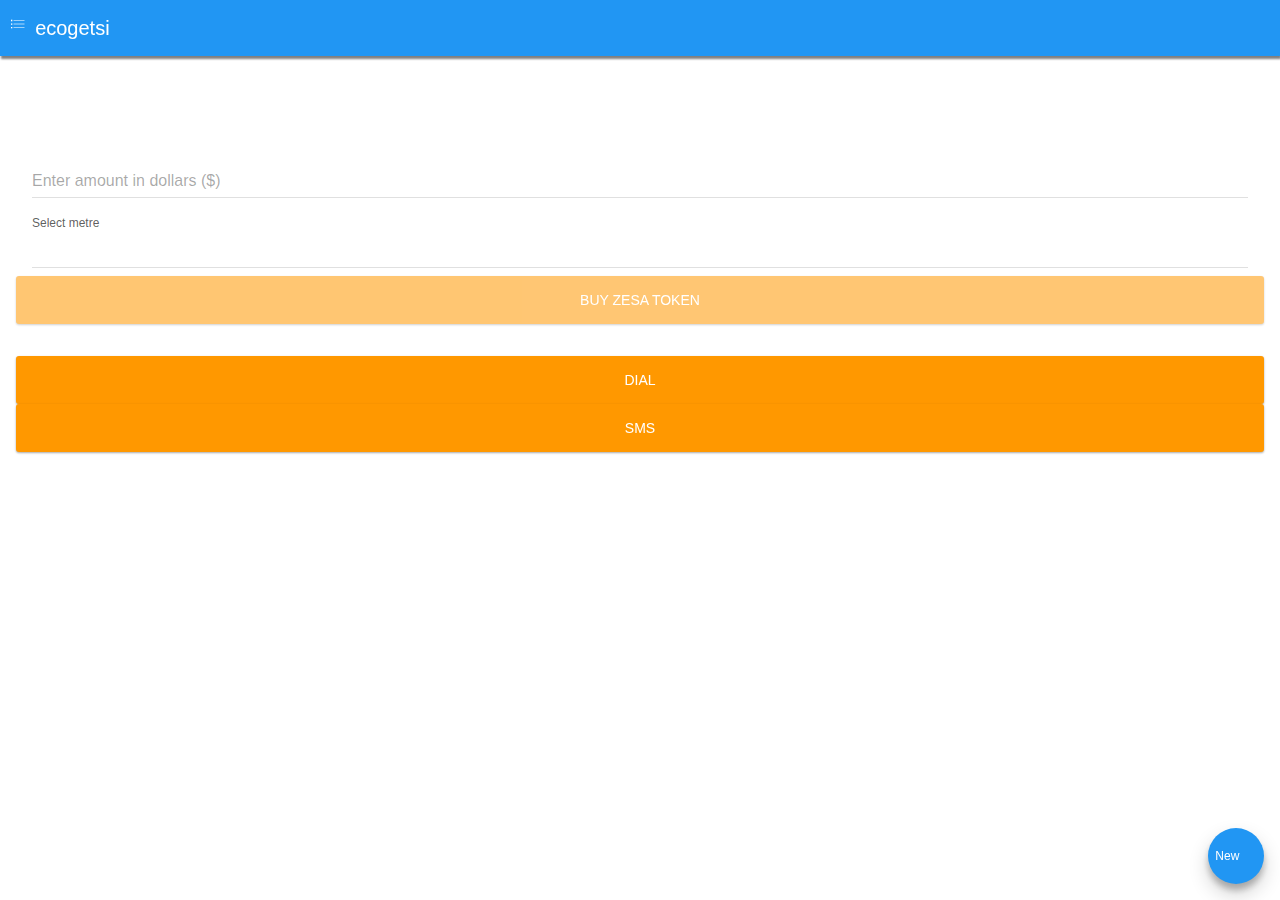
==== www/index.html @ c611f24b "Add files via upload" ====
<!DOCTYPE html>

<html>

<head>
    <meta charset="utf-8" />
    <meta name="format-detection" content="telephone=no" />
    <meta name="msapplication-tap-highlight" content="no" />
    <meta name="viewport" content="user-scalable=no, initial-scale=1, maximum-scale=1, minimum-scale=1, width=device-width" />
    <!-- This is a wide open CSP declaration. To lock this down for production, see below. -->
	   <meta http-equiv="Content-Security-Policy" content="default-src * 'unsafe-inline' gap:; style-src 'self' 'unsafe-inline'; media-src *" />
    <!-- Good default declaration:
    * gap: is required only on iOS (when using UIWebView) and is needed for JS->native communication
    * https://ssl.gstatic.com is required only on Android and is needed for TalkBack to function properly
    * Disables use of eval() and inline scripts in order to mitigate risk of XSS vulnerabilities. To change this:
        * Enable inline JS: add 'unsafe-inline' to default-src
        * Enable eval(): add 'unsafe-eval' to default-src
    * Create your own at http://cspisawesome.com
    -->
    <!-- <meta http-equiv="Content-Security-Policy" content="default-src 'self' data: gap: 'unsafe-inline' https://ssl.gstatic.com; style-src 'self' 'unsafe-inline'; media-src *" /> -->
	<link rel="shortcut icon" href="favicon.ico">
	<link rel="stylesheet" href="css/framework7-icons.css">
    <link rel="stylesheet" href="lib/framework7/css/framework7.material.min.css">
    <link rel="stylesheet" href="lib/framework7/css/framework7.material.colors.min.css">
    <link rel="stylesheet" type="text/css" href="css/index.css" />
	<link rel="stylesheet" type="text/css" href="css/ecogetsi.css" />
    <title>ecogetsi</title>
</head>

<body>
    <div class="views">
		<div class="view view-main">
			<div class="pages">
				<div data-page="index" class="page navbar-fixed toolbar-fixed">
					<div class="navbar">
						<div class="navbar-inner">
							 <div class="left">&nbsp
								<a href="#" class="opensearch"><i class="icon icon-bars icons f7-icons size-16 color-white">menu</i></a>&nbsp <span class="linkTxt">ecogetsi</span>
							</div>
						</div>
					</div>
					<div ng-app="myApp" ng-controller="formHide">
					
						<a href="#" ng-click="openForm();" id="regFab" class="floating-button">
						  <!-- First icon is visible when Speed Dial actions are closed -->
						  &nbsp New<i class="icon icon-plus"></i>
						</a>
					
					
					<div class="page-content">
					<div class="content-block">  
				   <form id="buyform" class="list-block store-data">    
					 <div ng-show="buy"> 
					  <div class="item-content">
						<div class="item-inner">
						  <div class="item-title floating-label">Enter amount in dollars ($)</div>
						  <div class="item-input">
							<!-- Make sure that input have "name attrobute" -->
							<input type="number" name="amt" id="amt"  ng-model="amt" ng-change="changebtn();">
						  </div>
						</div>
					  </div>
					 </div> 
					  <div ng-show="buy">
						<div  class="item-content">
						<div class="item-inner">
						  <div class="item-title label">Select metre</div>
						  <div class="item-input">
							<!-- Make sure that input have "name attrobute" -->
							<select ng-model="selectedMetre" name="selectedMetre" id="select-metre"></select>
						  </div>
						</div>
						</div>
					  </div>
					  
					  <div ng-show="reg" class="regdisappear reg">
						<div  class="item-content">
						<div class="item-inner">
						  <div class="item-title floating-label">Enter metre number</div>
						  <div class="item-input">
							<!-- Make sure that input have "name attrobute" -->
							<input type="number" name="metre" id="metre"  ng-model="metre" ng-change="regchangebtn();">
						  </div>
						</div>
						</div>
					  </div>
					  <div ng-show="reg" class="regdisappear reg">
						  <div class="item-content">
							<div class="item-inner">
							  <div class="item-title floating-label">Enter name</div>
							  <div class="item-input">
								<!-- Make sure that input have "name attrobute" -->
								<input type="text" name="metreName" id="metreName" ng-model="metreName" ng-change="regchangebtn();">
							  </div>
							</div>
						  </div>
						  <p><div class="row reg"> <div class="col-75"><a href="#" id="savebutton" ng-disabled="regswitcher" ng-click="savebtn();" class=" button button-right button-fill button-raised color-green">Save</a><a href="#" id="editbutton" ng-disabled="regswitcher" ng-click="editbtn();" class="regdisappear button button-right button-fill button-raised color-green">Save Changes</a></div>
						  <div class="col-25">
						  <a href="#" id="stopSave" ng-model="stopSave" ng-click="cancelbtn();" class="button button-right button-fill button-raised color-red">Don't Save</a></div></div></p>
						</div>
						<a ng-show="buy" ng-disabled="switcher" href="#" class="button button-big button-fill button-raised color-orange">Buy ZESA Token</a>
					</form>
					<a ng-click="dialNum" href="#" class="button button-big button-fill button-raised color-orange">Dial</a>
					<a ng-click="receiveSMS" href="#" class="button button-big button-fill button-raised color-orange">SMS</a>
					<div ng-show="reg">
						<table id="savedMetres">
						
						
						</table>
					</div>
					
					 </div>
					 </div>
				</div>
				
			</div>
		</div>
		
	</div>
    <script type="text/javascript" src="cordova.js"></script>
    <script type="text/javascript" src="lib/framework7/js/framework7.min.js"></script>
      <script type="text/javascript" src="js/index.js"></script>
	  <script type="text/javascript" src="js/angular.min.js"></script>
	  <script type="text/javascript" src="js/db.js"></script>
	  <script type="text/javascript" src="js/myapp.js"></script>
	  <script type="text/javascript" src="js/sms.js"></script>
	  <script type="text/javascript" src="js/dialer.js"></script>
</body>

</html>
---- www/css/framework7-icons.css ----
@font-face {
  font-family: 'Framework7 Icons';
  font-style: normal;
  font-weight: 400;
  src: url("../lib/fonts/Framework7Icons-Regular.eot");
  src: url("../lib/fonts/Framework7Icons-Regular.woff2") format("woff2"),
       url("../lib/fonts/Framework7Icons-Regular.woff") format("woff"),
       url("../lib/fonts/Framework7Icons-Regular.ttf") format("truetype");
}

.f7-icons, .framework7-icons {
  font-family: 'Framework7 Icons';
  font-weight: normal;
  font-style: normal;
  font-size: 25px;
  line-height: 1;
  letter-spacing: normal;
  text-transform: none;
  display: inline-block;
  white-space: nowrap;
  word-wrap: normal;
  direction: ltr;
  -webkit-font-smoothing: antialiased;
  text-rendering: auto;
  -moz-osx-font-smoothing: grayscale;
  -webkit-font-feature-settings: "liga";
  -moz-font-feature-settings: "liga=1";
  -moz-font-feature-settings: "liga";
  font-feature-settings: "liga";
  text-align: center;
}

    .f7-icons.size-14 {
      font-size: 14px;
    }
    .f7-icons.size-16 {
      font-size: 16px;
    }
    .f7-icons.size-18 {
      font-size: 18px;
    }
    .f7-icons.size-22 {
      font-size: 22px;
    }
    .f7-icons.size-25 {
      font-size: 25px;
    }
    .f7-icons.size-29 {
      font-size: 29px;
    }
    .f7-icons.size-50 {
      font-size: 50px;
    }
    .f7-icons.size-100 {
	font-size: 100px;
	}
---- www/lib/framework7/css/framework7.material.min.css ----
/**
 * Framework7 1.4.0
 * Full Featured Mobile HTML Framework For Building iOS & Android Apps
 * 
 * http://www.idangero.us/framework7
 * 
 * Copyright 2015, Vladimir Kharlampidi
 * The iDangero.us
 * http://www.idangero.us/
 * 
 * Licensed under MIT
 * 
 * Released on: December 7, 2015
 */
body,html{position:relative;height:100%;width:100%;overflow-x:hidden}body{font-family:Roboto,Noto,Helvetica,Arial,sans-serif;margin:0;padding:0;color:#212121;font-size:14px;line-height:1.5;width:100%;-webkit-text-size-adjust:100%;background:#fff;overflow:hidden}*{-webkit-tap-highlight-color:transparent;-webkit-touch-callout:none}a,input,select,textarea{outline:0}a{text-decoration:none;color:#2196f3}p{margin:1em 0}.row{display:-webkit-box;display:-ms-flexbox;display:-webkit-flex;display:flex;-webkit-box-pack:justify;-ms-flex-pack:justify;-webkit-justify-content:space-between;justify-content:space-between;-webkit-box-lines:multiple;-moz-box-lines:multiple;-webkit-flex-wrap:wrap;-ms-flex-wrap:wrap;flex-wrap:wrap;-webkit-box-align:start;-ms-flex-align:start;-webkit-align-items:flex-start;align-items:flex-start}.row>[class*=col-]{box-sizing:border-box}.row .col-auto{width:100%}.row .col-100{width:100%;width:-webkit-calc((100% - 16px*0)/ 1);width:calc((100% - 16px*0)/ 1)}.row.no-gutter .col-100{width:100%}.row .col-95{width:95%;width:-webkit-calc((100% - 16px*.05263157894736836)/ 1.0526315789473684);width:calc((100% - 16px*.05263157894736836)/ 1.0526315789473684)}.row.no-gutter .col-95{width:95%}.row .col-90{width:90%;width:-webkit-calc((100% - 16px*.11111111111111116)/ 1.1111111111111112);width:calc((100% - 16px*.11111111111111116)/ 1.1111111111111112)}.row.no-gutter .col-90{width:90%}.row .col-85{width:85%;width:-webkit-calc((100% - 16px*.17647058823529416)/ 1.1764705882352942);width:calc((100% - 16px*.17647058823529416)/ 1.1764705882352942)}.row.no-gutter .col-85{width:85%}.row .col-80{width:80%;width:-webkit-calc((100% - 16px*.25)/ 1.25);width:calc((100% - 16px*.25)/ 1.25)}.row.no-gutter .col-80{width:80%}.row .col-75{width:75%;width:-webkit-calc((100% - 16px*.33333333333333326)/ 1.3333333333333333);width:calc((100% - 16px*.33333333333333326)/ 1.3333333333333333)}.row.no-gutter .col-75{width:75%}.row .col-66{width:66.66666666666666%;width:-webkit-calc((100% - 16px*.5000000000000002)/ 1.5000000000000002);width:calc((100% - 16px*.5000000000000002)/ 1.5000000000000002)}.row.no-gutter .col-66{width:66.66666666666666%}.row .col-60{width:60%;width:-webkit-calc((100% - 16px*.6666666666666667)/ 1.6666666666666667);width:calc((100% - 16px*.6666666666666667)/ 1.6666666666666667)}.row.no-gutter .col-60{width:60%}.row .col-50{width:50%;width:-webkit-calc((100% - 16px*1)/ 2);width:calc((100% - 16px*1)/ 2)}.row.no-gutter .col-50{width:50%}.row .col-40{width:40%;width:-webkit-calc((100% - 16px*1.5)/ 2.5);width:calc((100% - 16px*1.5)/ 2.5)}.row.no-gutter .col-40{width:40%}.row .col-33{width:33.333333333333336%;width:-webkit-calc((100% - 16px*2)/ 3);width:calc((100% - 16px*2)/ 3)}.row.no-gutter .col-33{width:33.333333333333336%}.row .col-25{width:25%;width:-webkit-calc((100% - 16px*3)/ 4);width:calc((100% - 16px*3)/ 4)}.row.no-gutter .col-25{width:25%}.row .col-20{width:20%;width:-webkit-calc((100% - 16px*4)/ 5);width:calc((100% - 16px*4)/ 5)}.row.no-gutter .col-20{width:20%}.row .col-15{width:15%;width:-webkit-calc((100% - 16px*5.666666666666667)/ 6.666666666666667);width:calc((100% - 16px*5.666666666666667)/ 6.666666666666667)}.row.no-gutter .col-15{width:15%}.row .col-10{width:10%;width:-webkit-calc((100% - 16px*9)/ 10);width:calc((100% - 16px*9)/ 10)}.row.no-gutter .col-10{width:10%}.row .col-5{width:5%;width:-webkit-calc((100% - 16px*19)/ 20);width:calc((100% - 16px*19)/ 20)}.row.no-gutter .col-5{width:5%}.row .col-auto:nth-last-child(1),.row .col-auto:nth-last-child(1)~.col-auto{width:100%;width:-webkit-calc((100% - 16px*0)/ 1);width:calc((100% - 16px*0)/ 1)}.row.no-gutter .col-auto:nth-last-child(1),.row.no-gutter .col-auto:nth-last-child(1)~.col-auto{width:100%}.row .col-auto:nth-last-child(2),.row .col-auto:nth-last-child(2)~.col-auto{width:50%;width:-webkit-calc((100% - 16px*1)/ 2);width:calc((100% - 16px*1)/ 2)}.row.no-gutter .col-auto:nth-last-child(2),.row.no-gutter .col-auto:nth-last-child(2)~.col-auto{width:50%}.row .col-auto:nth-last-child(3),.row .col-auto:nth-last-child(3)~.col-auto{width:33.33333333%;width:-webkit-calc((100% - 16px*2)/ 3);width:calc((100% - 16px*2)/ 3)}.row.no-gutter .col-auto:nth-last-child(3),.row.no-gutter .col-auto:nth-last-child(3)~.col-auto{width:33.33333333%}.row .col-auto:nth-last-child(4),.row .col-auto:nth-last-child(4)~.col-auto{width:25%;width:-webkit-calc((100% - 16px*3)/ 4);width:calc((100% - 16px*3)/ 4)}.row.no-gutter .col-auto:nth-last-child(4),.row.no-gutter .col-auto:nth-last-child(4)~.col-auto{width:25%}.row .col-auto:nth-last-child(5),.row .col-auto:nth-last-child(5)~.col-auto{width:20%;width:-webkit-calc((100% - 16px*4)/ 5);width:calc((100% - 16px*4)/ 5)}.row.no-gutter .col-auto:nth-last-child(5),.row.no-gutter .col-auto:nth-last-child(5)~.col-auto{width:20%}.row .col-auto:nth-last-child(6),.row .col-auto:nth-last-child(6)~.col-auto{width:16.66666667%;width:-webkit-calc((100% - 16px*5)/ 6);width:calc((100% - 16px*5)/ 6)}.row.no-gutter .col-auto:nth-last-child(6),.row.no-gutter .col-auto:nth-last-child(6)~.col-auto{width:16.66666667%}.row .col-auto:nth-last-child(7),.row .col-auto:nth-last-child(7)~.col-auto{width:14.28571429%;width:-webkit-calc((100% - 16px*6)/ 7);width:calc((100% - 16px*6)/ 7)}.row.no-gutter .col-auto:nth-last-child(7),.row.no-gutter .col-auto:nth-last-child(7)~.col-auto{width:14.28571429%}.row .col-auto:nth-last-child(8),.row .col-auto:nth-last-child(8)~.col-auto{width:12.5%;width:-webkit-calc((100% - 16px*7)/ 8);width:calc((100% - 16px*7)/ 8)}.row.no-gutter .col-auto:nth-last-child(8),.row.no-gutter .col-auto:nth-last-child(8)~.col-auto{width:12.5%}.row .col-auto:nth-last-child(9),.row .col-auto:nth-last-child(9)~.col-auto{width:11.11111111%;width:-webkit-calc((100% - 16px*8)/ 9);width:calc((100% - 16px*8)/ 9)}.row.no-gutter .col-auto:nth-last-child(9),.row.no-gutter .col-auto:nth-last-child(9)~.col-auto{width:11.11111111%}.row .col-auto:nth-last-child(10),.row .col-auto:nth-last-child(10)~.col-auto{width:10%;width:-webkit-calc((100% - 16px*9)/ 10);width:calc((100% - 16px*9)/ 10)}.row.no-gutter .col-auto:nth-last-child(10),.row.no-gutter .col-auto:nth-last-child(10)~.col-auto{width:10%}.row .col-auto:nth-last-child(11),.row .col-auto:nth-last-child(11)~.col-auto{width:9.09090909%;width:-webkit-calc((100% - 16px*10)/ 11);width:calc((100% - 16px*10)/ 11)}.row.no-gutter .col-auto:nth-last-child(11),.row.no-gutter .col-auto:nth-last-child(11)~.col-auto{width:9.09090909%}.row .col-auto:nth-last-child(12),.row .col-auto:nth-last-child(12)~.col-auto{width:8.33333333%;width:-webkit-calc((100% - 16px*11)/ 12);width:calc((100% - 16px*11)/ 12)}.row.no-gutter .col-auto:nth-last-child(12),.row.no-gutter .col-auto:nth-last-child(12)~.col-auto{width:8.33333333%}.row .col-auto:nth-last-child(13),.row .col-auto:nth-last-child(13)~.col-auto{width:7.69230769%;width:-webkit-calc((100% - 16px*12)/ 13);width:calc((100% - 16px*12)/ 13)}.row.no-gutter .col-auto:nth-last-child(13),.row.no-gutter .col-auto:nth-last-child(13)~.col-auto{width:7.69230769%}.row .col-auto:nth-last-child(14),.row .col-auto:nth-last-child(14)~.col-auto{width:7.14285714%;width:-webkit-calc((100% - 16px*13)/ 14);width:calc((100% - 16px*13)/ 14)}.row.no-gutter .col-auto:nth-last-child(14),.row.no-gutter .col-auto:nth-last-child(14)~.col-auto{width:7.14285714%}.row .col-auto:nth-last-child(15),.row .col-auto:nth-last-child(15)~.col-auto{width:6.66666667%;width:-webkit-calc((100% - 16px*14)/ 15);width:calc((100% - 16px*14)/ 15)}.row.no-gutter .col-auto:nth-last-child(15),.row.no-gutter .col-auto:nth-last-child(15)~.col-auto{width:6.66666667%}@media all and (min-width:768px){.row .tablet-100{width:100%;width:-webkit-calc((100% - 16px*0)/ 1);width:calc((100% - 16px*0)/ 1)}.row.no-gutter .tablet-100{width:100%}.row .tablet-95{width:95%;width:-webkit-calc((100% - 16px*.05263157894736836)/ 1.0526315789473684);width:calc((100% - 16px*.05263157894736836)/ 1.0526315789473684)}.row.no-gutter .tablet-95{width:95%}.row .tablet-90{width:90%;width:-webkit-calc((100% - 16px*.11111111111111116)/ 1.1111111111111112);width:calc((100% - 16px*.11111111111111116)/ 1.1111111111111112)}.row.no-gutter .tablet-90{width:90%}.row .tablet-85{width:85%;width:-webkit-calc((100% - 16px*.17647058823529416)/ 1.1764705882352942);width:calc((100% - 16px*.17647058823529416)/ 1.1764705882352942)}.row.no-gutter .tablet-85{width:85%}.row .tablet-80{width:80%;width:-webkit-calc((100% - 16px*.25)/ 1.25);width:calc((100% - 16px*.25)/ 1.25)}.row.no-gutter .tablet-80{width:80%}.row .tablet-75{width:75%;width:-webkit-calc((100% - 16px*.33333333333333326)/ 1.3333333333333333);width:calc((100% - 16px*.33333333333333326)/ 1.3333333333333333)}.row.no-gutter .tablet-75{width:75%}.row .tablet-66{width:66.66666666666666%;width:-webkit-calc((100% - 16px*.5000000000000002)/ 1.5000000000000002);width:calc((100% - 16px*.5000000000000002)/ 1.5000000000000002)}.row.no-gutter .tablet-66{width:66.66666666666666%}.row .tablet-60{width:60%;width:-webkit-calc((100% - 16px*.6666666666666667)/ 1.6666666666666667);width:calc((100% - 16px*.6666666666666667)/ 1.6666666666666667)}.row.no-gutter .tablet-60{width:60%}.row .tablet-50{width:50%;width:-webkit-calc((100% - 16px*1)/ 2);width:calc((100% - 16px*1)/ 2)}.row.no-gutter .tablet-50{width:50%}.row .tablet-40{width:40%;width:-webkit-calc((100% - 16px*1.5)/ 2.5);width:calc((100% - 16px*1.5)/ 2.5)}.row.no-gutter .tablet-40{width:40%}.row .tablet-33{width:33.333333333333336%;width:-webkit-calc((100% - 16px*2)/ 3);width:calc((100% - 16px*2)/ 3)}.row.no-gutter .tablet-33{width:33.333333333333336%}.row .tablet-25{width:25%;width:-webkit-calc((100% - 16px*3)/ 4);width:calc((100% - 16px*3)/ 4)}.row.no-gutter .tablet-25{width:25%}.row .tablet-20{width:20%;width:-webkit-calc((100% - 16px*4)/ 5);width:calc((100% - 16px*4)/ 5)}.row.no-gutter .tablet-20{width:20%}.row .tablet-15{width:15%;width:-webkit-calc((100% - 16px*5.666666666666667)/ 6.666666666666667);width:calc((100% - 16px*5.666666666666667)/ 6.666666666666667)}.row.no-gutter .tablet-15{width:15%}.row .tablet-10{width:10%;width:-webkit-calc((100% - 16px*9)/ 10);width:calc((100% - 16px*9)/ 10)}.row.no-gutter .tablet-10{width:10%}.row .tablet-5{width:5%;width:-webkit-calc((100% - 16px*19)/ 20);width:calc((100% - 16px*19)/ 20)}.row.no-gutter .tablet-5{width:5%}.row .tablet-auto:nth-last-child(1),.row .tablet-auto:nth-last-child(1)~.col-auto{width:100%;width:-webkit-calc((100% - 16px*0)/ 1);width:calc((100% - 16px*0)/ 1)}.row.no-gutter .tablet-auto:nth-last-child(1),.row.no-gutter .tablet-auto:nth-last-child(1)~.tablet-auto{width:100%}.row .tablet-auto:nth-last-child(2),.row .tablet-auto:nth-last-child(2)~.col-auto{width:50%;width:-webkit-calc((100% - 16px*1)/ 2);width:calc((100% - 16px*1)/ 2)}.row.no-gutter .tablet-auto:nth-last-child(2),.row.no-gutter .tablet-auto:nth-last-child(2)~.tablet-auto{width:50%}.row .tablet-auto:nth-last-child(3),.row .tablet-auto:nth-last-child(3)~.col-auto{width:33.33333333%;width:-webkit-calc((100% - 16px*2)/ 3);width:calc((100% - 16px*2)/ 3)}.row.no-gutter .tablet-auto:nth-last-child(3),.row.no-gutter .tablet-auto:nth-last-child(3)~.tablet-auto{width:33.33333333%}.row .tablet-auto:nth-last-child(4),.row .tablet-auto:nth-last-child(4)~.col-auto{width:25%;width:-webkit-calc((100% - 16px*3)/ 4);width:calc((100% - 16px*3)/ 4)}.row.no-gutter .tablet-auto:nth-last-child(4),.row.no-gutter .tablet-auto:nth-last-child(4)~.tablet-auto{width:25%}.row .tablet-auto:nth-last-child(5),.row .tablet-auto:nth-last-child(5)~.col-auto{width:20%;width:-webkit-calc((100% - 16px*4)/ 5);width:calc((100% - 16px*4)/ 5)}.row.no-gutter .tablet-auto:nth-last-child(5),.row.no-gutter .tablet-auto:nth-last-child(5)~.tablet-auto{width:20%}.row .tablet-auto:nth-last-child(6),.row .tablet-auto:nth-last-child(6)~.col-auto{width:16.66666667%;width:-webkit-calc((100% - 16px*5)/ 6);width:calc((100% - 16px*5)/ 6)}.row.no-gutter .tablet-auto:nth-last-child(6),.row.no-gutter .tablet-auto:nth-last-child(6)~.tablet-auto{width:16.66666667%}.row .tablet-auto:nth-last-child(7),.row .tablet-auto:nth-last-child(7)~.col-auto{width:14.28571429%;width:-webkit-calc((100% - 16px*6)/ 7);width:calc((100% - 16px*6)/ 7)}.row.no-gutter .tablet-auto:nth-last-child(7),.row.no-gutter .tablet-auto:nth-last-child(7)~.tablet-auto{width:14.28571429%}.row .tablet-auto:nth-last-child(8),.row .tablet-auto:nth-last-child(8)~.col-auto{width:12.5%;width:-webkit-calc((100% - 16px*7)/ 8);width:calc((100% - 16px*7)/ 8)}.row.no-gutter .tablet-auto:nth-last-child(8),.row.no-gutter .tablet-auto:nth-last-child(8)~.tablet-auto{width:12.5%}.row .tablet-auto:nth-last-child(9),.row .tablet-auto:nth-last-child(9)~.col-auto{width:11.11111111%;width:-webkit-calc((100% - 16px*8)/ 9);width:calc((100% - 16px*8)/ 9)}.row.no-gutter .tablet-auto:nth-last-child(9),.row.no-gutter .tablet-auto:nth-last-child(9)~.tablet-auto{width:11.11111111%}.row .tablet-auto:nth-last-child(10),.row .tablet-auto:nth-last-child(10)~.col-auto{width:10%;width:-webkit-calc((100% - 16px*9)/ 10);width:calc((100% - 16px*9)/ 10)}.row.no-gutter .tablet-auto:nth-last-child(10),.row.no-gutter .tablet-auto:nth-last-child(10)~.tablet-auto{width:10%}.row .tablet-auto:nth-last-child(11),.row .tablet-auto:nth-last-child(11)~.col-auto{width:9.09090909%;width:-webkit-calc((100% - 16px*10)/ 11);width:calc((100% - 16px*10)/ 11)}.row.no-gutter .tablet-auto:nth-last-child(11),.row.no-gutter .tablet-auto:nth-last-child(11)~.tablet-auto{width:9.09090909%}.row .tablet-auto:nth-last-child(12),.row .tablet-auto:nth-last-child(12)~.col-auto{width:8.33333333%;width:-webkit-calc((100% - 16px*11)/ 12);width:calc((100% - 16px*11)/ 12)}.row.no-gutter .tablet-auto:nth-last-child(12),.row.no-gutter .tablet-auto:nth-last-child(12)~.tablet-auto{width:8.33333333%}.row .tablet-auto:nth-last-child(13),.row .tablet-auto:nth-last-child(13)~.col-auto{width:7.69230769%;width:-webkit-calc((100% - 16px*12)/ 13);width:calc((100% - 16px*12)/ 13)}.row.no-gutter .tablet-auto:nth-last-child(13),.row.no-gutter .tablet-auto:nth-last-child(13)~.tablet-auto{width:7.69230769%}.row .tablet-auto:nth-last-child(14),.row .tablet-auto:nth-last-child(14)~.col-auto{width:7.14285714%;width:-webkit-calc((100% - 16px*13)/ 14);width:calc((100% - 16px*13)/ 14)}.row.no-gutter .tablet-auto:nth-last-child(14),.row.no-gutter .tablet-auto:nth-last-child(14)~.tablet-auto{width:7.14285714%}.row .tablet-auto:nth-last-child(15),.row .tablet-auto:nth-last-child(15)~.col-auto{width:6.66666667%;width:-webkit-calc((100% - 16px*14)/ 15);width:calc((100% - 16px*14)/ 15)}.row.no-gutter .tablet-auto:nth-last-child(15),.row.no-gutter .tablet-auto:nth-last-child(15)~.tablet-auto{width:6.66666667%}}.view,.views{position:relative;width:100%;height:100%;z-index:5000}.views{overflow:auto;-webkit-overflow-scrolling:touch}.view{overflow:hidden;box-sizing:border-box}.pages{position:relative;width:100%;height:100%;overflow:hidden}.page{box-sizing:border-box;position:absolute;left:0;top:0;width:100%;height:100%;background:#fff;-webkit-transform:translate3d(0,0,0);transform:translate3d(0,0,0)}.page.cached{display:none}.page-on-left{opacity:1;-webkit-transform:translate3d(0,0,0);transform:translate3d(0,0,0)}.page-on-right{opacity:0;pointer-events:none;-webkit-transform:translate3d(0,56px,0);transform:translate3d(0,56px,0)}.page-content{overflow:auto;-webkit-overflow-scrolling:touch;box-sizing:border-box;height:100%;position:relative;z-index:1}.page-transitioning{-webkit-transition-duration:.3s;transition-duration:.3s}.page-from-right-to-center{pointer-events:none;-webkit-animation:pageFromRightToCenter .3s forwards;animation:pageFromRightToCenter .3s forwards}.page-from-center-to-right{pointer-events:none;-webkit-animation:pageFromCenterToRight .3s forwards;animation:pageFromCenterToRight .3s forwards}@-webkit-keyframes pageFromRightToCenter{from{opacity:0;-webkit-transform:translate3d(0,56px,0)}to{opacity:1;-webkit-transform:translate3d(0,0,0)}}@keyframes pageFromRightToCenter{from{opacity:0;transform:translate3d(0,56px,0)}to{opacity:1;transform:translate3d(0,0,0)}}@-webkit-keyframes pageFromCenterToRight{from{opacity:1;-webkit-transform:translate3d(0,0,0)}to{opacity:0;-webkit-transform:translate3d(0,56px,0)}}@keyframes pageFromCenterToRight{from{opacity:1;transform:translate3d(0,0,0)}to{opacity:0;transform:translate3d(0,56px,0)}}.page-from-center-to-left{-webkit-animation:pageFromCenterToLeft .3s forwards;animation:pageFromCenterToLeft .3s forwards}.page-from-left-to-center{-webkit-animation:pageFromLeftToCenter .3s forwards;animation:pageFromLeftToCenter .3s forwards}@-webkit-keyframes pageFromCenterToLeft{from{opacity:1}to{opacity:1}}@keyframes pageFromCenterToLeft{from{opacity:1}to{opacity:1}}@-webkit-keyframes pageFromLeftToCenter{from{opacity:1}to{opacity:1}}@keyframes pageFromLeftToCenter{from{opacity:1}to{opacity:1}}.navbar-inner,.toolbar-inner{position:absolute;left:0;top:0;width:100%;height:100%;box-sizing:border-box;overflow:hidden;display:-webkit-box;display:-ms-flexbox;display:-webkit-flex;display:flex;-webkit-box-align:center;-ms-flex-align:center;-webkit-align-items:center;align-items:center}.navbar-inner{-webkit-box-pack:start;-ms-flex-pack:start;-webkit-justify-content:flex-start;justify-content:flex-start}.toolbar-inner{-webkit-box-pack:justify;-ms-flex-pack:justify;-webkit-justify-content:space-between;justify-content:space-between}.navbar-inner.cached{display:none}.navbar,.toolbar{width:100%;box-sizing:border-box;position:relative;margin:0;z-index:500;-webkit-backface-visibility:hidden;backface-visibility:hidden;color:#fff}.navbar b,.toolbar b{font-weight:500}.navbar~.toolbar{z-index:499}.navbar,.subnavbar,.toolbar{background:#2196f3}.navbar a.link,.subnavbar a.link,.toolbar a.link{text-decoration:none;position:relative;color:#fff;box-sizing:border-box;display:-webkit-box;display:-ms-flexbox;display:-webkit-flex;display:flex;-webkit-box-pack:center;-ms-flex-pack:center;-webkit-justify-content:center;justify-content:center;-webkit-box-align:center;-ms-flex-align:center;-webkit-align-items:center;align-items:center;padding:0 16px;min-width:48px}.navbar a.link:before,.subnavbar a.link:before,.toolbar a.link:before{content:'';width:152%;height:152%;position:absolute;left:-26%;top:-26%;background-image:-webkit-radial-gradient(center,circle cover,rgba(255,255,255,.15) 66%,rgba(255,255,255,0) 66%);background-image:radial-gradient(circle at center,rgba(255,255,255,.15) 66%,rgba(255,255,255,0) 66%);background-repeat:no-repeat;background-position:center;background-size:100% 100%;opacity:0;pointer-events:none;-webkit-transition-duration:.6s;transition-duration:.6s}.navbar a.link.active-state:before,.subnavbar a.link.active-state:before,.toolbar a.link.active-state:before,html:not(.watch-active-state) .navbar a.link:active:before,html:not(.watch-active-state) .subnavbar a.link:active:before,html:not(.watch-active-state) .toolbar a.link:active:before{opacity:1;-webkit-transition-duration:150ms;transition-duration:150ms}.navbar a.link i+i,.navbar a.link i+span,.navbar a.link span+i,.navbar a.link span+span,.subnavbar a.link i+i,.subnavbar a.link i+span,.subnavbar a.link span+i,.subnavbar a.link span+span,.toolbar a.link i+i,.toolbar a.link i+span,.toolbar a.link span+i,.toolbar a.link span+span{margin-left:8px}.navbar a.icon-only,.subnavbar a.icon-only,.toolbar a.icon-only{min-width:0;-webkit-box-flex:0;-webkit-flex-shrink:0;-ms-flex:0 0 auto;flex-shrink:0}.navbar i.icon,.subnavbar i.icon,.toolbar i.icon{display:block}.navbar .center,.subnavbar .center{font-size:20px;font-weight:500;text-align:center;margin:0 16px;position:relative;overflow:hidden;text-overflow:ellipsis;white-space:nowrap;line-height:56px;display:inline-block;text-align:left}.navbar .left,.navbar .right,.subnavbar .left,.subnavbar .right{-webkit-box-flex:0;-webkit-flex-shrink:0;-ms-flex:0 0 auto;flex-shrink:0;display:-webkit-box;display:-ms-flexbox;display:-webkit-flex;display:flex;-webkit-box-pack:start;-ms-flex-pack:start;-webkit-justify-content:flex-start;justify-content:flex-start;-webkit-box-align:center;-ms-flex-align:center;-webkit-align-items:center;align-items:center;-webkit-transform:translate3d(0,0,0);transform:translate3d(0,0,0)}.navbar .right,.subnavbar .right{margin-left:auto}.navbar .right:first-child,.subnavbar .right:first-child{position:absolute;right:16px;height:100%}.navbar{left:0;top:0;height:56px;font-size:20px}.navbar a.link{line-height:56px;height:56px}.popup .navbar{-webkit-transform:translate3d(0,0,0);transform:translate3d(0,0,0)}.subnavbar{height:48px;width:100%;position:absolute;left:0;top:100%;z-index:20;box-sizing:border-box;padding:0 16px;display:-webkit-box;display:-ms-flexbox;display:-webkit-flex;display:flex;-webkit-box-pack:justify;-ms-flex-pack:justify;-webkit-justify-content:space-between;justify-content:space-between;-webkit-box-align:center;-ms-flex-align:center;-webkit-align-items:center;align-items:center;overflow:hidden}.subnavbar a.link{line-height:48px;height:48px}.subnavbar .center{line-height:48px}.subnavbar .center:first-child{margin-left:56px}.navbar.no-border .subnavbar{margin-top:0}.navbar-on-left .subnavbar,.navbar-on-right .subnavbar{pointer-events:none}.navbar .subnavbar,.page .subnavbar{position:absolute}.page>.subnavbar{top:0;margin-top:0}.subnavbar>.buttons-row{width:100%}.subnavbar .searchbar,.subnavbar.searchbar{position:absolute}.subnavbar .searchbar,.subnavbar.searchbar{position:absolute}.subnavbar .searchbar{left:0;top:0}.toolbar{left:0;bottom:0;height:48px;font-size:14px}.toolbar a.link{line-height:48px;height:48px}.toolbar a{-webkit-box-flex:1;-webkit-flex-shrink:1;-ms-flex:0 1 auto;flex-shrink:1;position:relative;white-space:nowrap;text-overflow:ellipsis}.tabbar{z-index:5001;overflow:hidden;bottom:auto;top:0}.tabbar .toolbar-inner{padding-left:0;padding-right:0}.tabbar a.link{line-height:1.4}.tabbar a.link,.tabbar a.tab-link{height:100%;width:100%;box-sizing:border-box;padding-left:0;padding-right:0;display:-webkit-box;display:-ms-flexbox;display:-webkit-flex;display:flex;-webkit-box-pack:center;-ms-flex-pack:center;-webkit-justify-content:center;justify-content:center;-webkit-box-align:center;-ms-flex-align:center;-webkit-align-items:center;align-items:center;-ms-flex:1;-webkit-box-orient:vertical;-moz-box-orient:vertical;-ms-flex-direction:column;-webkit-flex-direction:column;flex-direction:column;font-size:14px;text-transform:uppercase}.tabbar i.icon{height:24px}.tabbar a.tab-link{-webkit-transition-duration:.3s;transition-duration:.3s;overflow:hidden;color:rgba(255,255,255,.7);position:relative}.tabbar a.tab-link.active,.tabbar a.tab-link.active-state,html:not(.watch-active-state) .tabbar a.tab-link:active{color:#fff}.tabbar .tab-link-highlight{position:absolute;left:0;bottom:0;height:3px;background:#0a6ebd;background:rgba(255,255,255,.5);-webkit-transition-duration:.3s;transition-duration:.3s}.tabbar-labels{height:72px}.tabbar-labels a.link,.tabbar-labels a.tab-link{padding-top:12px;padding-bottom:12px;height:100%;-webkit-box-pack:justify;-ms-flex-pack:justify;-webkit-justify-content:space-between;justify-content:space-between}.tabbar-labels span.tabbar-label{line-height:1;display:block;margin:0;margin-top:10px;position:relative;text-overflow:ellipsis;white-space:nowrap;overflow:hidden;max-width:100%}.tabbar-scrollable .toolbar-inner{-webkit-box-pack:start;-ms-flex-pack:start;-webkit-justify-content:flex-start;justify-content:flex-start;overflow:auto}.tabbar-scrollable .toolbar-inner::-webkit-scrollbar{display:none!important;width:0!important;height:0!important;-webkit-appearance:none;opacity:0!important}.tabbar-scrollable a.link,.tabbar-scrollable a.tab-link{width:auto;-webkit-box-flex:0;-webkit-flex-shrink:0;-ms-flex:0 0 auto;flex-shrink:0;-ms-flex:0;padding:0 16px}.toolbar-bottom{bottom:0;top:auto}.toolbar-bottom .tab-link-highlight{bottom:auto;top:0}.page>.navbar,.page>.toolbar,.view>.navbar,.view>.toolbar,.views>.navbar,.views>.toolbar{position:absolute}.subnavbar~.page-content{padding-top:48px}.tabbar-fixed .page-content,.toolbar-fixed .page-content{padding-top:48px}.tabbar-labels-fixed .page-content{padding-top:72px}.toolbar~.page-content{padding-top:48px}.tabbar-labels~.page-content{padding-top:72px}.messagebar~.page-content,.toolbar-bottom~.page-content{padding-top:0;padding-bottom:48px}.tabbar-labels.toolbar-bottom~.page-content{padding-bottom:72px}.navbar-fixed .page-content{padding-top:56px}.navbar-fixed .tabbar-fixed .page-content,.navbar-fixed .toolbar-fixed .page-content,.navbar-fixed.tabbar-fixed .page-content,.navbar-fixed.toolbar-fixed .page-content,.tabbar-fixed .navbar-fixed .page-content,.toolbar-fixed .navbar-fixed .page-content{padding-top:104px}.navbar-fixed .tabbar-labels-fixed .page-content,.navbar-fixed.tabbar-labels-fixed .page-content,.tabbar-labels-fixed .navbar-fixed .page-content{padding-top:128px}.navbar-fixed .toolbar~.page-content{padding-top:104px}.navbar-fixed .messagebar~.page-content,.navbar-fixed .toolbar-bottom~.page-content{padding-top:56px}.navbar-fixed .tabbar-labels~.page-content{padding-top:128px}.navbar-fixed .tabbar-labels.toolbar-bottom~.page-content{padding-top:56px}.navbar-fixed .page-content.with-subnavbar,.navbar-fixed .subnavbar~.page-content,.navbar-fixed .with-subnavbar .page-content{padding-top:104px}.navbar-fixed .page .subnavbar,.navbar-fixed.page .subnavbar{top:56px}.navbar-fixed .toolbar{top:56px}.navbar-fixed .messagebar,.navbar-fixed .toolbar-bottom{top:auto}.navbar.navbar-hiding{-webkit-transition-duration:.4s;transition-duration:.4s;-webkit-transform:translate3d(0,0,0);transform:translate3d(0,0,0)}.navbar.navbar-hiding~.page .list-group-title,.navbar.navbar-hiding~.page-content .list-group-title,.navbar.navbar-hiding~.pages .list-group-title{-webkit-transition-duration:.4s;transition-duration:.4s}.navbar.navbar-hiding~.page .subnavbar,.navbar.navbar-hiding~.page-content .subnavbar,.navbar.navbar-hiding~.pages .subnavbar{-webkit-transition-duration:.4s;transition-duration:.4s}.navbar.navbar-hiding~.subnavbar,.navbar.navbar-hiding~.toolbar{-webkit-transition-duration:.4s;transition-duration:.4s}.navbar.navbar-hidden{-webkit-transition-duration:.4s;transition-duration:.4s;-webkit-transform:translate3d(0,-100%,0);transform:translate3d(0,-100%,0)}.navbar.navbar-hidden~.page .list-group-title,.navbar.navbar-hidden~.page-content .list-group-title,.navbar.navbar-hidden~.pages .list-group-title{-webkit-transition-duration:.4s;transition-duration:.4s;top:-56px}.navbar.navbar-hidden~.page .subnavbar,.navbar.navbar-hidden~.page-content .subnavbar,.navbar.navbar-hidden~.pages .subnavbar{-webkit-transform:translate3d(0,-56px,0);transform:translate3d(0,-56px,0);-webkit-transition-duration:.4s;transition-duration:.4s}.navbar.navbar-hidden~.subnavbar,.navbar.navbar-hidden~.toolbar:not(.messagebar):not(.toolbar-bottom){-webkit-transform:translate3d(0,-56px,0);transform:translate3d(0,-56px,0);-webkit-transition-duration:.4s;transition-duration:.4s}.page.no-navbar .page-content{padding-top:0}.page.no-navbar .page-content.with-subnavbar,.page.no-navbar.with-subnavbar .page-content,.with-subnavbar .page.no-navbar .page-content{padding-top:48px}.tabbar.tabbar-hiding,.tabbar.toolbar-hiding,.toolbar.tabbar-hiding,.toolbar.toolbar-hiding{-webkit-transition-duration:.4s;transition-duration:.4s;-webkit-transform:translate3d(0,0,0);transform:translate3d(0,0,0)}.tabbar.tabbar-hidden,.tabbar.toolbar-hidden,.toolbar.tabbar-hidden,.toolbar.toolbar-hidden{-webkit-transition-duration:.4s;transition-duration:.4s}.tabbar.tabbar-hidden,.tabbar.toolbar-hidden,.toolbar.tabbar-hidden,.toolbar.toolbar-hidden{-webkit-transform:translate3d(0,-100%,0);transform:translate3d(0,-100%,0)}.navbar~.tabbar.tabbar-hidden,.navbar~.tabbar.toolbar-hidden,.navbar~.toolbar.tabbar-hidden,.navbar~.toolbar.toolbar-hidden{-webkit-transform:translate3d(0,-104px,0);transform:translate3d(0,-104px,0)}.navbar~.tabbar.tabbar-labels.toolbar-hidden,.navbar~.toolbar.tabbar-labels.toolbar-hidden{-webkit-transform:translate3d(0,-128px,0);transform:translate3d(0,-128px,0)}.tabbar.toolbar-hidden.messagebar,.tabbar.toolbar-hidden.toolbar-bottom,.toolbar.toolbar-hidden.messagebar,.toolbar.toolbar-hidden.toolbar-bottom{-webkit-transform:translate3d(0,100%,0);transform:translate3d(0,100%,0)}.page.no-tabbar .page-content,.page.no-toolbar .page-content{padding-bottom:0}.searchbar{height:48px;width:100%;background:#2196f3;box-sizing:border-box;padding:0 16px;overflow:hidden;position:relative;display:-webkit-box;display:-ms-flexbox;display:-webkit-flex;display:flex;-webkit-box-align:center;-ms-flex-align:center;-webkit-align-items:center;align-items:center;color:#fff}.searchbar a{position:relative;color:#fff}.searchbar a:before{content:'';width:152%;height:152%;position:absolute;left:-26%;top:-26%;background-image:-webkit-radial-gradient(center,circle cover,rgba(255,255,255,.15) 66%,rgba(255,255,255,0) 66%);background-image:radial-gradient(circle at center,rgba(255,255,255,.15) 66%,rgba(255,255,255,0) 66%);background-repeat:no-repeat;background-position:center;background-size:100% 100%;opacity:0;pointer-events:none;-webkit-transition-duration:.6s;transition-duration:.6s}.searchbar a.active-state:before,html:not(.watch-active-state) .searchbar a:active:before{opacity:1;-webkit-transition-duration:150ms;transition-duration:150ms}.searchbar .searchbar-input{width:100%;height:32px;position:relative;-webkit-box-flex:1;-webkit-flex-shrink:1;-ms-flex:0 1 auto;flex-shrink:1}.searchbar input[type=search]{box-sizing:border-box;width:100%;height:100%;display:block;border:none;-webkit-appearance:none;-moz-appearance:none;-ms-appearance:none;appearance:none;border-radius:0;font-family:inherit;color:#fff;font-size:16px;font-weight:400;padding:0 36px 0 24px;background-color:transparent;background-repeat:no-repeat;background-position:0 center;-webkit-transition-duration:.3s;transition-duration:.3s;background-image:url("data:image/svg+xml;charset=utf-8,%3Csvg%20fill%3D'%23FFFFFF'%20height%3D'24'%20viewBox%3D'0%200%2024%2024'%20width%3D'24'%20xmlns%3D'http%3A%2F%2Fwww.w3.org%2F2000%2Fsvg'%3E%3Cpath%20d%3D'M15.5%2014h-.79l-.28-.27C15.41%2012.59%2016%2011.11%2016%209.5%2016%205.91%2013.09%203%209.5%203S3%205.91%203%209.5%205.91%2016%209.5%2016c1.61%200%203.09-.59%204.23-1.57l.27.28v.79l5%204.99L20.49%2019l-4.99-5zm-6%200C7.01%2014%205%2011.99%205%209.5S7.01%205%209.5%205%2014%207.01%2014%209.5%2011.99%2014%209.5%2014z'%2F%3E%3Cpath%20d%3D'M0%200h24v24H0z'%20fill%3D'none'%2F%3E%3C%2Fsvg%3E");-webkit-background-size:24px 24px;background-size:24px 24px;border-bottom:1px solid #fff;opacity:.6}.searchbar input[type=search]::-webkit-input-placeholder{color:#fff;opacity:1}.searchbar input[type=search]::-webkit-search-cancel-button{-webkit-appearance:none}.searchbar .searchbar-clear{position:absolute;width:56px;height:100%;right:-16px;top:0;opacity:0;pointer-events:none;background-position:center;background-repeat:no-repeat;background-image:url("data:image/svg+xml;charset=utf-8,%3Csvg%20fill%3D'%23fff'%20height%3D'24'%20viewBox%3D'0%200%2024%2024'%20width%3D'24'%20xmlns%3D'http%3A%2F%2Fwww.w3.org%2F2000%2Fsvg'%3E%3Cpath%20d%3D'M19%206.41L17.59%205%2012%2010.59%206.41%205%205%206.41%2010.59%2012%205%2017.59%206.41%2019%2012%2013.41%2017.59%2019%2019%2017.59%2013.41%2012z'%2F%3E%3Cpath%20d%3D'M0%200h24v24H0z'%20fill%3D'none'%2F%3E%3C%2Fsvg%3E");-webkit-background-size:24px 24px;background-size:24px 24px;-webkit-transition-duration:.3s;transition-duration:.3s;cursor:pointer}.searchbar .searchbar-cancel{display:none}.searchbar.searchbar-active input[type=search]{opacity:1}.searchbar.searchbar-active .searchbar-clear{pointer-events:auto;opacity:1}.searchbar.searchbar-not-empty .searchbar-clear{pointer-events:auto;opacity:1}.searchbar-overlay{position:absolute;left:0;top:0;width:100%;height:100%;z-index:100;opacity:0;pointer-events:none;background:rgba(0,0,0,.25);-webkit-transition-duration:.3s;transition-duration:.3s;-webkit-transform:translate3d(0,0,0);transform:translate3d(0,0,0)}.searchbar-overlay.searchbar-overlay-active{opacity:1;pointer-events:auto}.searchbar-not-found{display:none}.hidden-by-searchbar,.list-block .hidden-by-searchbar,.list-block li.hidden-by-searchbar{display:none}.page>.searchbar{position:absolute;width:100%;left:0;top:0;z-index:200}.page>.searchbar~.page-content{padding-top:48px}.navbar-fixed .page>.searchbar,.navbar-fixed>.searchbar,.navbar-through .page>.searchbar,.navbar-through>.searchbar{top:56px}.navbar-fixed .page>.searchbar~.page-content,.navbar-fixed>.searchbar~.page-content,.navbar-through .page>.searchbar~.page-content,.navbar-through>.searchbar~.page-content{padding-top:104px}.toolbar.messagebar{-webkit-transform:translate3d(0,0,0);transform:translate3d(0,0,0);background:#fff;height:48px;top:auto;bottom:0;font-size:16px;overflow:hidden}.toolbar.messagebar:before{content:'';position:absolute;left:0;top:0;bottom:auto;right:auto;height:1px;width:100%;background-color:#d1d1d1;display:block;z-index:15;-webkit-transform-origin:50% 0;transform-origin:50% 0}html.pixel-ratio-2 .toolbar.messagebar:before{-webkit-transform:scaleY(.5);transform:scaleY(.5)}html.pixel-ratio-3 .toolbar.messagebar:before{-webkit-transform:scaleY(.33);transform:scaleY(.33)}.toolbar.messagebar textarea{-webkit-appearance:none;-moz-appearance:none;-ms-appearance:none;appearance:none;-webkit-box-sizing:border-box;-moz-box-sizing:border-box;box-sizing:border-box;border:none;background:0 0;border-radius:0;box-shadow:none;display:block;padding:3px 8px 3px;margin:0;width:100%;height:28px;color:#333;font-size:16px;line-height:22px;font-family:inherit;resize:none;-webkit-box-flex:1;-webkit-flex-shrink:1;-ms-flex:0 1 auto;flex-shrink:1}.toolbar.messagebar a.link{color:#333;-ms-flex-item-align:flex-end;-webkit-align-self:flex-end;align-self:flex-end;height:48px;line-height:48px}.toolbar.messagebar a.link:before{background-image:-webkit-radial-gradient(center,circle cover,rgba(0,0,0,.1) 66%,rgba(0,0,0,0) 66%);background-image:radial-gradient(circle at center,rgba(0,0,0,.1) 66%,rgba(0,0,0,0) 66%)}.toolbar.messagebar .link{-webkit-box-flex:0;-webkit-flex-shrink:0;-ms-flex:0 0 auto;flex-shrink:0}.toolbar.messagebar~.page-content{padding-bottom:48px}.page.no-toolbar .toolbar.messagebar~.page-content{padding-bottom:48px}.hidden-toolbar .toolbar.messagebar{-webkit-transform:translate3d(0,0,0);transform:translate3d(0,0,0);-webkit-transition-duration:0s;transition-duration:0s}i.icon{display:inline-block;vertical-align:middle;background-size:100% auto;background-position:center;background-repeat:no-repeat;font-style:normal;position:relative}i.icon.icon-back{width:24px;height:24px;background-image:url("data:image/svg+xml;charset=utf-8,%3Csvg%20xmlns%3D'http%3A%2F%2Fwww.w3.org%2F2000%2Fsvg'%20width%3D'24'%20height%3D'24'%20viewBox%3D'0%200%2024%2024'%3E%3Cpath%20d%3D'M20%2011H7.83l5.59-5.59L12%204l-8%208%208%208%201.41-1.41L7.83%2013H20v-2z'%20fill%3D'%23ffffff'%2F%3E%3C%2Fsvg%3E")}i.icon.icon-forward{width:24px;height:24px;background-image:url("data:image/svg+xml;charset=utf-8,%3Csvg%20xmlns%3D'http%3A%2F%2Fwww.w3.org%2F2000%2Fsvg'%20width%3D'24'%20height%3D'24'%20viewBox%3D'0%200%2024%2024'%3E%3Cpath%20d%3D'M12%204l-1.41%201.41L16.17%2011H4v2h12.17l-5.58%205.59L12%2020l8-8z'%20fill%3D'%23ffffff'%2F%3E%3C%2Fsvg%3E")}i.icon.icon-bars{width:24px;height:24px;background-image:url("data:image/svg+xml;charset=utf-8,%3Csvg%20xmlns%3D'http%3A%2F%2Fwww.w3.org%2F2000%2Fsvg'%20width%3D'24'%20height%3D'24'%20viewBox%3D'0%200%2024%2024'%3E%3Cpath%20d%3D'M3%2018h18v-2H3v2zm0-5h18v-2H3v2zm0-7v2h18V6H3z'%20fill%3D'%23ffffff'%2F%3E%3C%2Fsvg%3E")}i.icon.icon-camera{width:24px;height:24px;background-image:url("data:image/svg+xml;charset=utf-8,%3Csvg%20fill%3D'%23333'%20height%3D'24'%20viewBox%3D'0%200%2024%2024'%20width%3D'24'%20xmlns%3D'http%3A%2F%2Fwww.w3.org%2F2000%2Fsvg'%3E%3Ccircle%20cx%3D'12'%20cy%3D'12'%20r%3D'3.2'%2F%3E%3Cpath%20d%3D'M9%202L7.17%204H4c-1.1%200-2%20.9-2%202v12c0%201.1.9%202%202%202h16c1.1%200%202-.9%202-2V6c0-1.1-.9-2-2-2h-3.17L15%202H9zm3%2015c-2.76%200-5-2.24-5-5s2.24-5%205-5%205%202.24%205%205-2.24%205-5%205z'%2F%3E%3Cpath%20d%3D'M0%200h24v24H0z'%20fill%3D'none'%2F%3E%3C%2Fsvg%3E")}i.icon.icon-f7{width:24px;height:24px;background-image:url(../img/i-f7-material.png);border-radius:3px}i.icon.icon-form-name{width:24px;height:24px;background-image:url(../img/i-form-name-material.svg)}i.icon.icon-form-password{width:24px;height:24px;background-image:url(../img/i-form-password-material.svg)}i.icon.icon-form-email{width:24px;height:24px;background-image:url(../img/i-form-email-material.svg)}i.icon.icon-form-calendar{width:24px;height:24px;background-image:url(../img/i-form-calendar-material.svg)}i.icon.icon-form-tel{width:24px;height:24px;background-image:url(../img/i-form-tel-material.svg)}i.icon.icon-form-gender{width:24px;height:24px;background-image:url(../img/i-form-gender-material.svg)}i.icon.icon-form-toggle{width:24px;height:24px;background-image:url(../img/i-form-toggle-material.svg)}i.icon.icon-form-comment{width:24px;height:24px;background-image:url(../img/i-form-comment-material.svg)}i.icon.icon-form-settings{width:24px;height:24px;background-image:url(../img/i-form-settings-material.svg)}i.icon.icon-form-url{width:24px;height:24px;background-image:url(../img/i-form-url-material.svg)}i.icon.icon-next,i.icon.icon-prev{width:24px;height:24px}i.icon.icon-next{background-image:url("data:image/svg+xml;charset=utf-8,%3Csvg%20xmlns%3D'http%3A%2F%2Fwww.w3.org%2F2000%2Fsvg'%20fill%3D'%23ffffff'%20width%3D'24'%20height%3D'24'%20viewBox%3D'0%200%2024%2024'%3E%3Cpath%20d%3D'M10%206L8.59%207.41%2013.17%2012l-4.58%204.59L10%2018l6-6z'%2F%3E%3Cpath%20d%3D'M0%200h24v24H0z'%20fill%3D'none'%2F%3E%3C%2Fsvg%3E")}i.icon.icon-prev{background-image:url("data:image/svg+xml;charset=utf-8,%3Csvg%20xmlns%3D'http%3A%2F%2Fwww.w3.org%2F2000%2Fsvg'%20fill%3D'%23ffffff'%20width%3D'24'%20height%3D'24'%20viewBox%3D'0%200%2024%2024'%3E%3Cpath%20d%3D'M15.41%207.41L14%206l-6%206%206%206%201.41-1.41L10.83%2012z'%2F%3E%3Cpath%20d%3D'M0%200h24v24H0z'%20fill%3D'none'%2F%3E%3C%2Fsvg%3E")}i.icon.icon-plus{width:24px;height:24px;font-size:0;background-image:url("data:image/svg+xml;charset=utf-8,%3Csvg%20fill%3D'%23FFFFFF'%20height%3D'24'%20viewBox%3D'0%200%2024%2024'%20width%3D'24'%20xmlns%3D'http%3A%2F%2Fwww.w3.org%2F2000%2Fsvg'%3E%3Cpath%20d%3D'M19%2013h-6v6h-2v-6H5v-2h6V5h2v6h6v2z'%2F%3E%3Cpath%20d%3D'M0%200h24v24H0z'%20fill%3D'none'%2F%3E%3C%2Fsvg%3E")}i.icon.icon-close{width:24px;height:24px;font-size:0;background-image:url("data:image/svg+xml;charset=utf-8,%3Csvg%20fill%3D'%23FFFFFF'%20height%3D'24'%20viewBox%3D'0%200%2024%2024'%20width%3D'24'%20xmlns%3D'http%3A%2F%2Fwww.w3.org%2F2000%2Fsvg'%3E%3Cpath%20d%3D'M19%206.41L17.59%205%2012%2010.59%206.41%205%205%206.41%2010.59%2012%205%2017.59%206.41%2019%2012%2013.41%2017.59%2019%2019%2017.59%2013.41%2012z'%2F%3E%3Cpath%20d%3D'M0%200h24v24H0z'%20fill%3D'none'%2F%3E%3C%2Fsvg%3E")}.badge{font-size:10px;display:inline-block;color:#fff;background:#8e8e93;border-radius:3px;padding:1px 6px;box-sizing:border-box;vertical-align:middle}.icon .badge{position:absolute;left:100%;margin-left:-10px;top:-2px;font-size:10px;line-height:1.4;padding:1px 5px}.chip{font-size:13px;font-weight:400;color:rgba(0,0,0,.87);background:rgba(0,0,0,.12);display:inline-block;height:32px;line-height:32px;border-radius:16px;padding:0 12px;box-sizing:border-box;vertical-align:middle;display:-webkit-inline-box;display:-ms-inline-flexbox;display:-webkit-inline-flex;display:inline-flex;-webkit-box-align:center;-ms-flex-align:center;-webkit-align-items:center;align-items:center;margin:2px 0}.chip .chip-media{width:32px;height:32px;margin-left:-12px;vertical-align:top;border-radius:50%;text-align:center;line-height:32px;color:#fff;-webkit-box-flex:0;-webkit-flex-shrink:0;-ms-flex:0 0 auto;flex-shrink:0;font-size:16px;display:-webkit-box;display:-ms-flexbox;display:-webkit-flex;display:flex;-webkit-box-align:center;-ms-flex-align:center;-webkit-align-items:center;align-items:center;-webkit-box-pack:center;-ms-flex-pack:center;-webkit-justify-content:center;justify-content:center}.chip .chip-media img{max-width:100%;max-height:100%;width:auto;height:auto;border-radius:50%;display:block}.chip .chip-media+.chip-label{margin-left:8px}.chip .chip-label{white-space:nowrap;overflow:hidden;text-overflow:ellipsis;position:relative;-webkit-box-flex:1;-webkit-flex-shrink:1;-ms-flex:0 1 auto;flex-shrink:1;min-width:0}.chip .chip-label+.chip-delete{margin-left:4px}.chip .chip-delete{margin-right:-8px;width:24px;height:24px;text-align:center;line-height:24px;cursor:pointer;-webkit-box-flex:0;-webkit-flex-shrink:0;-ms-flex:0 0 auto;flex-shrink:0;background-image:url("data:image/svg+xml;charset=utf-8,%3Csvg%20fill%3D'%23000'%20height%3D'24'%20viewBox%3D'0%200%2024%2024'%20width%3D'24'%20xmlns%3D'http%3A%2F%2Fwww.w3.org%2F2000%2Fsvg'%3E%3Cpath%20d%3D'M12%202C6.47%202%202%206.47%202%2012s4.47%2010%2010%2010%2010-4.47%2010-10S17.53%202%2012%202zm5%2013.59L15.59%2017%2012%2013.41%208.41%2017%207%2015.59%2010.59%2012%207%208.41%208.41%207%2012%2010.59%2015.59%207%2017%208.41%2013.41%2012%2017%2015.59z'%2F%3E%3Cpath%20d%3D'M0%200h24v24H0z'%20fill%3D'none'%2F%3E%3C%2Fsvg%3E");background-repeat:no-repeat;background-position:center;background-size:20px 20px;opacity:.54}.chip .chip-delete.active-state,html:not(.watch-active-state) .chip .chip-delete:active{opacity:1}.content-block{margin:32px 0;padding:0 16px;box-sizing:border-box}.content-block-title{position:relative;overflow:hidden;margin:0;white-space:nowrap;text-overflow:ellipsis;font-size:14px;line-height:1;margin:16px 16px 16px;padding-top:16px;line-height:16px;font-weight:500;color:rgba(0,0,0,.54)}.content-block-title+.card,.content-block-title+.content-block,.content-block-title+.list-block{margin-top:0}.content-block-inner{padding:16px 16px;margin-left:-16px;width:100%;position:relative}.content-block-inner:before{content:'';position:absolute;left:0;top:0;bottom:auto;right:auto;height:1px;width:100%;background-color:rgba(0,0,0,.12);display:block;z-index:15;-webkit-transform-origin:50% 0;transform-origin:50% 0}html.pixel-ratio-2 .content-block-inner:before{-webkit-transform:scaleY(.5);transform:scaleY(.5)}html.pixel-ratio-3 .content-block-inner:before{-webkit-transform:scaleY(.33);transform:scaleY(.33)}.content-block-inner:after{content:'';position:absolute;left:0;bottom:0;right:auto;top:auto;height:1px;width:100%;background-color:rgba(0,0,0,.12);display:block;z-index:15;-webkit-transform-origin:50% 100%;transform-origin:50% 100%}html.pixel-ratio-2 .content-block-inner:after{-webkit-transform:scaleY(.5);transform:scaleY(.5)}html.pixel-ratio-3 .content-block-inner:after{-webkit-transform:scaleY(.33);transform:scaleY(.33)}.content-block-inner>p:first-child{margin-top:0}.content-block-inner>p:last-child{margin-bottom:0}.content-block.inset{margin-left:16px;margin-right:16px;border-radius:7px}.content-block.inset .content-block-inner{border-radius:4px}.content-block.inset .content-block-inner:before{display:none}.content-block.inset .content-block-inner:after{display:none}@media all and (min-width:768px){.content-block.tablet-inset{margin-left:16px;margin-right:16px;border-radius:4px}.content-block.tablet-inset .content-block-inner{border-radius:4px}.content-block.tablet-inset .content-block-inner:before{display:none}.content-block.tablet-inset .content-block-inner:after{display:none}}.list-block{margin:32px 0;font-size:16px}.list-block ul{list-style:none;padding:0;margin:0;position:relative}.list-block ul:before{content:'';position:absolute;left:0;top:0;bottom:auto;right:auto;height:1px;width:100%;background-color:rgba(0,0,0,.12);display:block;z-index:15;-webkit-transform-origin:50% 0;transform-origin:50% 0}html.pixel-ratio-2 .list-block ul:before{-webkit-transform:scaleY(.5);transform:scaleY(.5)}html.pixel-ratio-3 .list-block ul:before{-webkit-transform:scaleY(.33);transform:scaleY(.33)}.list-block ul:after{content:'';position:absolute;left:0;bottom:0;right:auto;top:auto;height:1px;width:100%;background-color:rgba(0,0,0,.12);display:block;z-index:15;-webkit-transform-origin:50% 100%;transform-origin:50% 100%}html.pixel-ratio-2 .list-block ul:after{-webkit-transform:scaleY(.5);transform:scaleY(.5)}html.pixel-ratio-3 .list-block ul:after{-webkit-transform:scaleY(.33);transform:scaleY(.33)}.list-block ul ul{padding-left:56px}.list-block ul ul:before{display:none}.list-block ul ul:after{display:none}.list-block .align-top,.list-block .align-top .item-content,.list-block .align-top .item-inner{-webkit-box-align:start;-ms-flex-align:start;-webkit-align-items:flex-start;align-items:flex-start}.list-block.inset{margin-left:16px;margin-right:16px;border-radius:4px}.list-block.inset .content-block-title{margin-left:0;margin-right:0}.list-block.inset ul{border-radius:4px}.list-block.inset ul:before{display:none}.list-block.inset ul:after{display:none}.list-block.inset li:first-child>a{border-radius:4px 4px 0 0}.list-block.inset li:last-child>a{border-radius:0 0 4px 4px}.list-block.inset li:first-child:last-child>a{border-radius:4px}@media all and (min-width:768px){.list-block.tablet-inset{margin-left:16px;margin-right:16px;border-radius:4px}.list-block.tablet-inset .content-block-title{margin-left:0;margin-right:0}.list-block.tablet-inset ul{border-radius:4px}.list-block.tablet-inset ul:before{display:none}.list-block.tablet-inset ul:after{display:none}.list-block.tablet-inset li:first-child>a{border-radius:4px 4px 0 0}.list-block.tablet-inset li:last-child>a{border-radius:0 0 4px 4px}.list-block.tablet-inset li:first-child:last-child>a{border-radius:4px}.list-block.tablet-inset .content-block-title{margin-left:0;margin-right:0}.list-block.tablet-inset ul{border-radius:4px}.list-block.tablet-inset ul:before{display:none}.list-block.tablet-inset ul:after{display:none}.list-block.tablet-inset li:first-child>a{border-radius:4px 4px 0 0}.list-block.tablet-inset li:last-child>a{border-radius:0 0 4px 4px}.list-block.tablet-inset li:first-child:last-child>a{border-radius:4px}}.list-block li{box-sizing:border-box;position:relative}.list-block .item-media{display:-webkit-box;display:-ms-flexbox;display:-webkit-flex;display:flex;-webkit-box-flex:0;-webkit-flex-shrink:0;-ms-flex:0 0 auto;flex-shrink:0;-webkit-box-lines:single;-moz-box-lines:single;-webkit-flex-wrap:nowrap;-ms-flex-wrap:none;-ms-flex-wrap:nowrap;flex-wrap:nowrap;-webkit-box-align:center;-ms-flex-align:center;-webkit-align-items:center;align-items:center;box-sizing:border-box;padding-top:8px;padding-bottom:8px;min-width:40px}.list-block .item-media i+i{margin-left:8px}.list-block .item-media i+img{margin-left:8px}.list-block .item-media+.item-inner{margin-left:16px}.list-block .item-inner{padding-right:16px;position:relative;width:100%;padding-top:8px;padding-bottom:8px;min-height:48px;box-sizing:border-box;-webkit-box-flex:1;-ms-flex:1;min-width:0;display:-webkit-box;display:-ms-flexbox;display:-webkit-flex;display:flex;-webkit-box-pack:justify;-ms-flex-pack:justify;-webkit-justify-content:space-between;justify-content:space-between;-webkit-box-align:center;-ms-flex-align:center;-webkit-align-items:center;align-items:center;-ms-flex-item-align:stretch;-webkit-align-self:stretch;align-self:stretch}.list-block .item-inner:after{content:'';position:absolute;left:0;bottom:0;right:auto;top:auto;height:1px;width:100%;background-color:rgba(0,0,0,.12);display:block;z-index:15;-webkit-transform-origin:50% 100%;transform-origin:50% 100%}html.pixel-ratio-2 .list-block .item-inner:after{-webkit-transform:scaleY(.5);transform:scaleY(.5)}html.pixel-ratio-3 .list-block .item-inner:after{-webkit-transform:scaleY(.33);transform:scaleY(.33)}.list-block .item-title{min-width:0;-webkit-box-flex:1;-webkit-flex-shrink:1;-ms-flex:0 1 auto;flex-shrink:1;white-space:nowrap;position:relative;overflow:hidden;text-overflow:ellipsis;max-width:100%}.list-block .item-after{white-space:nowrap;color:#757575;-webkit-box-flex:0;-webkit-flex-shrink:0;-ms-flex:0 0 auto;flex-shrink:0;margin-left:8px;display:-webkit-box;display:-ms-flexbox;display:-webkit-flex;display:flex;max-height:28px;font-size:14px}.list-block .autocomplete-opener .item-after,.list-block .smart-select .item-after{max-width:70%;overflow:hidden;text-overflow:ellipsis;position:relative;display:block}.list-block .item-link{-webkit-transition-duration:.3s;transition-duration:.3s;display:block;color:inherit;position:relative;overflow:hidden;z-index:0}.list-block .item-link .item-inner{padding-right:42px;background-image:url("data:image/svg+xml;charset=utf-8,%3Csvg%20viewBox%3D'0%200%2060%20120'%20xmlns%3D'http%3A%2F%2Fwww.w3.org%2F2000%2Fsvg'%3E%3Cpath%20d%3D'm60%2061.5-38.25%2038.25-9.75-9.75%2029.25-28.5-29.25-28.5%209.75-9.75z'%20fill%3D'%23c7c7cc'%2F%3E%3C%2Fsvg%3E");background-size:10px 20px;background-repeat:no-repeat;background-position:95% center;background-position:-webkit-calc(100% - 16px) center;background-position:calc(100% - 16px) center}.list-block .item-link.active-state,html:not(.watch-active-state) .list-block .item-link:active{background-color:rgba(0,0,0,.1)}.list-block .item-link.list-button{padding:0 16px;font-size:16px;display:block;line-height:48px}.list-block .item-content{box-sizing:border-box;padding-left:16px;min-height:48px;display:-webkit-box;display:-ms-flexbox;display:-webkit-flex;display:flex;-webkit-box-pack:justify;-ms-flex-pack:justify;-webkit-justify-content:space-between;justify-content:space-between;-webkit-box-align:center;-ms-flex-align:center;-webkit-align-items:center;align-items:center}.list-block .list-block-label{margin:10px 0 35px;padding:0 16px;font-size:14px;color:rgba(0,0,0,.54)}.list-block .swipeout{overflow:hidden;-webkit-transform-style:preserve-3d;transform-style:preserve-3d}.list-block .swipeout.deleting{-webkit-transition-duration:.3s;transition-duration:.3s}.list-block .swipeout.deleting .swipeout-content{-webkit-transform:translateX(-100%);transform:translateX(-100%)}.list-block .swipeout.transitioning .swipeout-actions-left a,.list-block .swipeout.transitioning .swipeout-actions-right a,.list-block .swipeout.transitioning .swipeout-content,.list-block .swipeout.transitioning .swipeout-overswipe{-webkit-transition:.3s;transition:.3s}.list-block .swipeout-content{position:relative;z-index:10}.list-block .swipeout-overswipe{-webkit-transition:.2s left;transition:.2s left}.list-block .swipeout-actions-left,.list-block .swipeout-actions-right{position:absolute;top:0;height:100%;display:-webkit-box;display:-ms-flexbox;display:-webkit-flex;display:flex}.list-block .swipeout-actions-left a,.list-block .swipeout-actions-right a{padding:0 24px;color:#fff;background:#c7c7cc;display:-webkit-box;display:-ms-flexbox;display:-webkit-flex;display:flex;-webkit-box-align:center;-ms-flex-align:center;-webkit-align-items:center;align-items:center;position:relative;left:0}.list-block .swipeout-actions-left a:after,.list-block .swipeout-actions-right a:after{content:'';position:absolute;top:0;width:600%;height:100%;background:inherit;z-index:-1}.list-block .swipeout-actions-left a.swipeout-delete,.list-block .swipeout-actions-right a.swipeout-delete{background:#f44336}.list-block .swipeout-actions-right{right:0;-webkit-transform:translateX(100%);transform:translateX(100%)}.list-block .swipeout-actions-right a:after{left:100%;margin-left:-1px}.list-block .swipeout-actions-left{left:0;-webkit-transform:translateX(-100%);transform:translateX(-100%)}.list-block .swipeout-actions-left a:after{right:100%;margin-right:-1px}.list-block .item-subtitle{font-size:14px;position:relative;overflow:hidden;white-space:nowrap;max-width:100%;text-overflow:ellipsis}.list-block .item-text{font-size:14px;color:#757575;line-height:20px;position:relative;overflow:hidden;max-height:40px;text-overflow:ellipsis;-webkit-line-clamp:2;-webkit-box-orient:vertical;display:-webkit-box}.list-block li.media-item .item-inner,.list-block.media-list .item-inner{display:block;padding-top:14px;padding-bottom:14px;-ms-flex-item-align:stretch;-webkit-align-self:stretch;align-self:stretch}.list-block li.media-item .item-link .item-inner,.list-block.media-list .item-link .item-inner{background:0 0;padding-right:16px}.list-block li.media-item .item-link .item-title-row,.list-block.media-list .item-link .item-title-row{padding-right:26px;background:no-repeat right top;background-image:url("data:image/svg+xml;charset=utf-8,%3Csvg%20viewBox%3D'0%200%2060%20120'%20xmlns%3D'http%3A%2F%2Fwww.w3.org%2F2000%2Fsvg'%3E%3Cpath%20d%3D'm60%2061.5-38.25%2038.25-9.75-9.75%2029.25-28.5-29.25-28.5%209.75-9.75z'%20fill%3D'%23c7c7cc'%2F%3E%3C%2Fsvg%3E");background-size:10px 20px}.list-block li.media-item .item-media,.list-block.media-list .item-media{padding-top:14px;padding-bottom:14px;-ms-flex-item-align:flex-start;-webkit-align-self:flex-start;align-self:flex-start}.list-block li.media-item .item-media img,.list-block.media-list .item-media img{display:block}.list-block li.media-item .item-title-row,.list-block.media-list .item-title-row{display:-webkit-box;display:-ms-flexbox;display:-webkit-flex;display:flex;-webkit-box-pack:justify;-ms-flex-pack:justify;-webkit-justify-content:space-between;justify-content:space-between}.list-block li.media-item .item-content>.item-after,.list-block.media-list .item-content>.item-after{padding-top:14px;padding-bottom:14px;-ms-flex-item-align:flex-start;-webkit-align-self:flex-start;align-self:flex-start}.list-block .list-group ul:after,.list-block .list-group ul:before{z-index:11}.list-block .list-group+.list-group ul:before{display:none}.list-block .item-divider,.list-block .list-group-title{background:#f4f4f4;padding:0 16px;white-space:nowrap;position:relative;max-width:100%;text-overflow:ellipsis;overflow:hidden;color:rgba(0,0,0,.54);height:48px;box-sizing:border-box;line-height:48px;font-size:14px}.list-block .item-divider:before,.list-block .list-group-title:before{display:none}.list-block .list-group-title{position:relative;position:-webkit-sticky;position:-moz-sticky;position:sticky;top:0;z-index:10;margin-top:0}.list-block .sortable-handler{position:absolute;right:0;top:0;bottom:1px;z-index:10;background-repeat:no-repeat;background-size:18px 12px;background-position:center;width:50px;background-image:url("data:image/svg+xml;charset=utf-8,%3Csvg%20xmlns%3D'http%3A%2F%2Fwww.w3.org%2F2000%2Fsvg'%20viewBox%3D'0%200%2018%2012'%20fill%3D'%23c7c7cc'%3E%3Cpath%20d%3D'M0%2C2V0h22v2H0z'%2F%3E%3Cpath%20d%3D'M0%2C7V5h22v2H0z'%2F%3E%3Cpath%20d%3D'M0%2C12v-2h22v2H0z'%2F%3E%3C%2Fsvg%3E");opacity:0;visibility:hidden;cursor:pointer;-webkit-transition-duration:.3s;transition-duration:.3s}.list-block.sortable .item-inner{-webkit-transition-duration:.3s;transition-duration:.3s}.list-block.sortable-opened .sortable-handler{visibility:visible;opacity:1}.list-block.sortable-opened .item-inner,.list-block.sortable-opened .item-link .item-inner{padding-right:50px}.list-block.sortable-opened .item-link .item-inner,.list-block.sortable-opened .item-link .item-title-row{background-image:none}.list-block.sortable-sorting li{-webkit-transition-duration:.3s;transition-duration:.3s}.list-block li.sorting{z-index:50;background:rgba(255,255,255,.8);box-shadow:0 3px 6px rgba(0,0,0,.16),0 3px 6px rgba(0,0,0,.23);-webkit-transition-duration:0s;transition-duration:0s}.list-block li.sorting .item-inner:after{display:none}.list-block li:last-child .list-button:after{display:none}.list-block li:last-child .item-inner:after,.list-block li:last-child li:last-child .item-inner:after{display:none}.list-block li li:last-child .item-inner:after,.list-block li:last-child li .item-inner:after{content:'';position:absolute;left:0;bottom:0;right:auto;top:auto;height:1px;width:100%;background-color:rgba(0,0,0,.12);display:block;z-index:15;-webkit-transform-origin:50% 100%;transform-origin:50% 100%}html.pixel-ratio-2 .list-block li li:last-child .item-inner:after,html.pixel-ratio-2 .list-block li:last-child li .item-inner:after{-webkit-transform:scaleY(.5);transform:scaleY(.5)}html.pixel-ratio-3 .list-block li li:last-child .item-inner:after,html.pixel-ratio-3 .list-block li:last-child li .item-inner:after{-webkit-transform:scaleY(.33);transform:scaleY(.33)}.contacts-block{margin:0}.contacts-block .list-group-title{padding:0 16px;pointer-events:none;background:0 0;color:#888;line-height:48px;height:48px;font-size:20px;font-weight:500;overflow:visible;width:56px;top:0}.contacts-block .list-group-title+li{margin-top:-48px}.contacts-block .list-group:first-child ul:before{display:none}.contacts-block .list-group:last-child ul:after{display:none}.contacts-block li:not(.list-group-title){padding-left:56px}.list-block input[type=time],.list-block input[type=number],.list-block input[type=search],.list-block input[type=text],.list-block input[type=password],.list-block input[type=email],.list-block input[type=tel],.list-block input[type=url],.list-block input[type=date],.list-block input[type=datetime-local],.list-block select,.list-block textarea{-webkit-appearance:none;-moz-appearance:none;-ms-appearance:none;appearance:none;box-sizing:border-box;border:none;background:0 0;border-radius:0;box-shadow:none;display:block;padding:0;margin:0;width:100%;height:36px;color:#212121;font-size:16px;font-family:inherit}.list-block input[type=time]::-webkit-input-placeholder,.list-block input[type=number]::-webkit-input-placeholder,.list-block input[type=search]::-webkit-input-placeholder,.list-block input[type=text]::-webkit-input-placeholder,.list-block input[type=password]::-webkit-input-placeholder,.list-block input[type=email]::-webkit-input-placeholder,.list-block input[type=tel]::-webkit-input-placeholder,.list-block input[type=url]::-webkit-input-placeholder,.list-block input[type=date]::-webkit-input-placeholder,.list-block input[type=datetime-local]::-webkit-input-placeholder,.list-block select::-webkit-input-placeholder,.list-block textarea::-webkit-input-placeholder{color:rgba(0,0,0,.35)}.list-block .floating-label,.list-block .label{vertical-align:top;color:rgba(0,0,0,.65);-webkit-transition-duration:.2s;transition-duration:.2s;width:35%;-webkit-box-flex:0;-webkit-flex-shrink:0;-ms-flex:0 0 auto;flex-shrink:0}.list-block input[type=date],.list-block input[type=datetime-local]{line-height:44px}.list-block select{-webkit-appearance:none;-moz-appearance:none;-ms-appearance:none;appearance:none}.list-block textarea{resize:none;line-height:1.4;padding-top:8px;padding-bottom:7px;height:100px}.list-block textarea.resizable{height:36px}.list-block .item-input{width:100%;-ms-flex:1;-webkit-box-flex:1;-webkit-flex-shrink:1;-ms-flex:0 1 auto;flex-shrink:1;font-size:0;position:relative;margin-bottom:4px;min-height:36px}.list-block .input-item ul:after,.list-block.inputs-list ul:after{display:none}.list-block .input-item .item-media,.list-block.inputs-list .item-media{-ms-flex-item-align:flex-end;-webkit-align-self:flex-end;align-self:flex-end;min-height:36px;margin-bottom:8px;padding:0}.list-block .input-item .item-inner,.list-block.inputs-list .item-inner{display:block;margin-bottom:4px;padding-bottom:0}.list-block .input-item .item-inner:after,.list-block.inputs-list .item-inner:after{display:none}.list-block .input-item .floating-label,.list-block .input-item .label,.list-block.inputs-list .floating-label,.list-block.inputs-list .label{width:100%;font-size:12px}.list-block .input-item .floating-label,.list-block.inputs-list .floating-label{-webkit-transform-origin:left;transform-origin:left;-webkit-transform:scale(1.33333333) translateY(21px);transform:scale(1.33333333) translateY(21px);color:rgba(0,0,0,.35);width:auto;max-width:75%}.list-block .input-item .floating-label~.item-input input::-webkit-input-placeholder,.list-block.inputs-list .floating-label~.item-input input::-webkit-input-placeholder{color:transparent}.list-block .focus-state .floating-label,.list-block .not-empty-state .floating-label{color:rgba(0,0,0,.65);-webkit-transform:scale(1) translateY(0);transform:scale(1) translateY(0)}.list-block .focus-state .floating-label,.list-block .focus-state .label{color:#2196f3}.input-field,.item-input-field{position:relative}.input-field:after,.item-input-field:after{content:'';position:absolute;left:0;bottom:0;right:auto;top:auto;height:1px;width:100%;background-color:rgba(0,0,0,.12);display:block;z-index:15;-webkit-transform-origin:50% 100%;transform-origin:50% 100%}html.pixel-ratio-2 .input-field:after,html.pixel-ratio-2 .item-input-field:after{-webkit-transform:scaleY(.5);transform:scaleY(.5)}html.pixel-ratio-3 .input-field:after,html.pixel-ratio-3 .item-input-field:after{-webkit-transform:scaleY(.33);transform:scaleY(.33)}.input-field:after,.item-input-field:after{-webkit-transition-duration:.2s;transition-duration:.2s}.focus-state .input-field:after,.focus-state .item-input-field:after,.input-field.focus-state:after,.input-field.not-empty-state:after,.item-input-field.focus-state:after,.item-input-field.not-empty-state:after,.not-empty-state .input-field:after,.not-empty-state .item-input-field:after{background:#2196f3;-webkit-transform:scaleY(2)!important;transform:scaleY(2)!important}textarea.resizable{overflow:hidden}.label-switch{display:inline-block;vertical-align:middle;width:36px;height:14px;position:relative;cursor:pointer;-ms-flex-item-align:center;-webkit-align-self:center;align-self:center}.label-switch .checkbox{width:36px;border-radius:36px;box-sizing:border-box;height:14px;background:#b0afaf;z-index:0;margin:0;padding:0;-webkit-appearance:none;-moz-appearance:none;-ms-appearance:none;appearance:none;border:none;cursor:pointer;position:relative;-webkit-transition-duration:.3s;transition-duration:.3s}.label-switch .checkbox:after{content:' ';height:20px;width:20px;border-radius:20px;background:#fff;position:absolute;z-index:2;top:-3px;left:0;box-shadow:0 2px 5px rgba(0,0,0,.4);-webkit-transform:translateX(0);transform:translateX(0);-webkit-transition-duration:.3s;transition-duration:.3s}.label-switch input[type=checkbox]{display:none}.label-switch input[type=checkbox]:checked+.checkbox{background:rgba(33,150,243,.5)}.label-switch input[type=checkbox]:checked+.checkbox:after{-webkit-transform:translateX(16px);transform:translateX(16px);background:#2196f3}.item-input .label-switch{top:11px}.button{color:#2196f3;text-decoration:none;text-align:center;display:block;border-radius:2px;line-height:36px;box-sizing:border-box;-webkit-appearance:none;-moz-appearance:none;-ms-appearance:none;appearance:none;background:0 0;padding:0 10px;margin:0;height:36px;white-space:nowrap;text-overflow:ellipsis;font-size:14px;text-transform:uppercase;font-family:inherit;cursor:pointer;min-width:64px;padding:0 8px;position:relative;overflow:hidden;outline:0;border:none;-webkit-transition-duration:.3s;transition-duration:.3s;-webkit-transform:translate3d(0,0,0);transform:translate3d(0,0,0)}input[type=submit].button,input[type=button].button{width:100%}.button.active-state,html:not(.watch-active-state) .button:active{background:rgba(0,0,0,.1)}.button.button-fill{background-color:#2196f3;color:#fff}.button.button-fill.active-state,html:not(.watch-active-state) .button.button-fill:active{background:#0c82df}.button.button-big{height:48px;line-height:48px;border-radius:3px}.button i.icon+i.icon,.button i.icon+span,.button span:not(.ripple-wave)+i.icon,.button span:not(.ripple-wave)+span{margin-left:8px}.navbar .button:not(.button-fill),.notifications .button:not(.button-fill),.subnavbar .button:not(.button-fill),.toolbar .button:not(.button-fill){color:#fff}.navbar .button:not(.button-fill).active-state,.notifications .button:not(.button-fill).active-state,.subnavbar .button:not(.button-fill).active-state,.toolbar .button:not(.button-fill).active-state,html:not(.watch-active-state) .navbar .button:not(.button-fill):active,html:not(.watch-active-state) .notifications .button:not(.button-fill):active,html:not(.watch-active-state) .subnavbar .button:not(.button-fill):active,html:not(.watch-active-state) .toolbar .button:not(.button-fill):active{background:rgba(255,255,255,.15)}.button-raised{box-shadow:0 1px 3px rgba(0,0,0,.12),0 1px 2px rgba(0,0,0,.24)}.button-raised.active-state,html:not(.watch-active-state) .button-raised:active{box-shadow:0 3px 6px rgba(0,0,0,.16),0 3px 6px rgba(0,0,0,.23)}.buttons-row{-ms-flex-item-align:center;-webkit-align-self:center;align-self:center;display:-webkit-box;display:-ms-flexbox;display:-webkit-flex;display:flex;-webkit-box-lines:single;-moz-box-lines:single;-webkit-flex-wrap:nowrap;-ms-flex-wrap:none;-ms-flex-wrap:nowrap;flex-wrap:nowrap}.buttons-row .button{margin-left:16px;width:100%;-webkit-box-flex:1;-ms-flex:1}.buttons-row .button:first-child{margin-left:0}.range-slider{width:100%;position:relative;overflow:hidden;-ms-flex-item-align:center;-webkit-align-self:center;align-self:center}.range-slider input[type=range]{position:relative;height:20px;width:100%;margin:0;-webkit-appearance:none;-moz-appearance:none;-ms-appearance:none;appearance:none;background:-webkit-gradient(linear,50% 0,50% 100%,color-stop(0,#b9b9b9),color-stop(100%,#b9b9b9));background:linear-gradient(to right,#b9b9b9 0,#b9b9b9 100%);background-position:center;background-size:100% 2px;background-repeat:no-repeat;outline:0;-ms-background-position-y:500px}.range-slider input[type=range]:active,.range-slider input[type=range]:focus{border:0;outline:0 none}.range-slider input[type=range]::-webkit-slider-thumb{-webkit-appearance:none;-moz-appearance:none;-ms-appearance:none;appearance:none;border:none;outline:0;height:20px;width:20px;position:relative;background:#2196f3;border-radius:20px}.range-slider input[type=range]::-webkit-slider-thumb:before{position:absolute;top:50%;right:100%;width:2000px;height:2px;margin-top:-1px;z-index:1;background:#2196f3;content:' '}.range-slider input[type=range]::-moz-range-track{width:100%;height:2px;background:#b7b8b7;border:none;outline:0}.range-slider input[type=range]::-moz-range-thumb{-webkit-appearance:none;-moz-appearance:none;-ms-appearance:none;appearance:none;border:none;outline:0;height:20px;width:20px;position:relative;background:#2196f3;border-radius:20px}.range-slider input[type=range]::-ms-track{width:100%;height:2px;cursor:pointer;background:0 0;border-color:transparent;color:transparent}.range-slider input[type=range]::-ms-thumb{-webkit-appearance:none;-moz-appearance:none;-ms-appearance:none;appearance:none;border:none;outline:0;height:20px;width:20px;position:relative;background:#2196f3;border-radius:20px}.range-slider input[type=range]::-ms-fill-lower{background:#2196f3}.range-slider input[type=range]::-ms-fill-upper{background:#b7b8b7}.item-input .range-slider{top:8px}label.label-checkbox{cursor:pointer}label.label-checkbox i.icon-form-checkbox{width:18px;height:18px;position:relative;border-radius:2px;border:2px solid #6d6d6d;box-sizing:border-box;-webkit-transition-duration:.3s;transition-duration:.3s;background:0 0}label.label-checkbox i.icon-form-checkbox:after{content:' ';position:absolute;width:18px;height:18px;left:-2px;top:-2px;-webkit-transition-duration:.3s;transition-duration:.3s;opacity:0;background:no-repeat center;background-image:url("data:image/svg+xml;charset=utf-8,%3Csvg%20xmlns%3D'http%3A%2F%2Fwww.w3.org%2F2000%2Fsvg'%20fill%3D'%23ffffff'%20width%3D'24'%20height%3D'24'%20viewBox%3D'0%200%2024%2024'%3E%3Cpath%20d%3D'M9%2016.17L4.83%2012l-1.42%201.41L9%2019%2021%207l-1.41-1.41z'%2F%3E%3C%2Fsvg%3E");-webkit-background-size:100% auto;background-size:100% auto}label.label-checkbox input[type=checkbox],label.label-checkbox input[type=radio]{display:none}label.label-checkbox input[type=checkbox]:checked+.item-media i.icon-form-checkbox,label.label-checkbox input[type=checkbox]:checked~.item-after i.icon-form-checkbox,label.label-checkbox input[type=checkbox]:checked~.item-inner i.icon-form-checkbox,label.label-checkbox input[type=radio]:checked+.item-media i.icon-form-checkbox,label.label-checkbox input[type=radio]:checked~.item-after i.icon-form-checkbox,label.label-checkbox input[type=radio]:checked~.item-inner i.icon-form-checkbox{border-color:#2196f3;background-color:#2196f3}label.label-checkbox input[type=checkbox]:checked+.item-media i.icon-form-checkbox:after,label.label-checkbox input[type=checkbox]:checked~.item-after i.icon-form-checkbox:after,label.label-checkbox input[type=checkbox]:checked~.item-inner i.icon-form-checkbox:after,label.label-checkbox input[type=radio]:checked+.item-media i.icon-form-checkbox:after,label.label-checkbox input[type=radio]:checked~.item-after i.icon-form-checkbox:after,label.label-checkbox input[type=radio]:checked~.item-inner i.icon-form-checkbox:after{opacity:1}label.label-radio{cursor:pointer}label.label-radio i.icon-form-radio{width:20px;height:20px;position:relative;border-radius:20px;border:2px solid #6d6d6d;box-sizing:border-box;-webkit-transition-duration:.3s;transition-duration:.3s}label.label-radio i.icon-form-radio:after{content:' ';position:absolute;width:10px;height:10px;left:50%;top:50%;margin-left:-5px;margin-top:-5px;background-color:#2196f3;border-radius:100%;-webkit-transform:scale(0);transform:scale(0);-webkit-transition-duration:.3s;transition-duration:.3s}label.label-radio input[type=checkbox],label.label-radio input[type=radio]{display:none}label.label-radio input[type=checkbox]:checked+.item-media i.icon-form-radio,label.label-radio input[type=checkbox]:checked~.item-after i.icon-form-radio,label.label-radio input[type=checkbox]:checked~.item-inner i.icon-form-radio,label.label-radio input[type=radio]:checked+.item-media i.icon-form-radio,label.label-radio input[type=radio]:checked~.item-after i.icon-form-radio,label.label-radio input[type=radio]:checked~.item-inner i.icon-form-radio{border-color:#2196f3}label.label-radio input[type=checkbox]:checked+.item-media i.icon-form-radio:after,label.label-radio input[type=checkbox]:checked~.item-after i.icon-form-radio:after,label.label-radio input[type=checkbox]:checked~.item-inner i.icon-form-radio:after,label.label-radio input[type=radio]:checked+.item-media i.icon-form-radio:after,label.label-radio input[type=radio]:checked~.item-after i.icon-form-radio:after,label.label-radio input[type=radio]:checked~.item-inner i.icon-form-radio:after{background-color:#2196f3;-webkit-transform:scale(1);transform:scale(1)}label.label-checkbox,label.label-radio{position:relative;overflow:hidden;z-index:0;-webkit-transition-duration:.3s;transition-duration:.3s}label.label-checkbox .item-after i.icon-form-checkbox,label.label-checkbox .item-after i.icon-form-radio,label.label-radio .item-after i.icon-form-checkbox,label.label-radio .item-after i.icon-form-radio{margin-left:8px;margin-right:16px}.media-item label.label-checkbox .item-media i.icon-form-checkbox,.media-item label.label-checkbox .item-media i.icon-form-radio,.media-item label.label-radio .item-media i.icon-form-checkbox,.media-item label.label-radio .item-media i.icon-form-radio,.media-list label.label-checkbox .item-media i.icon-form-checkbox,.media-list label.label-checkbox .item-media i.icon-form-radio,.media-list label.label-radio .item-media i.icon-form-checkbox,.media-list label.label-radio .item-media i.icon-form-radio{margin-top:4px}html:not(.watch-active-state) label.label-checkbox:active,html:not(.watch-active-state) label.label-radio:active,label.label-checkbox.active-state,label.label-radio.active-state{background-color:rgba(0,0,0,.1)}html:not(.watch-active-state) label.label-checkbox:active .item-inner:after,html:not(.watch-active-state) label.label-radio:active .item-inner:after,label.label-checkbox.active-state .item-inner:after,label.label-radio.active-state .item-inner:after{background-color:transparent}.smart-select select{display:none}.floating-button{position:absolute;right:16px;bottom:16px;width:56px;height:56px;border-radius:50%;z-index:1500;box-shadow:0 10px 20px rgba(0,0,0,.19),0 6px 6px rgba(0,0,0,.23);background-color:#2196f3;color:#fff;overflow:hidden;-webkit-transition-duration:.3s;transition-duration:.3s;display:-webkit-box;display:-ms-flexbox;display:-webkit-flex;display:flex;-webkit-box-align:center;-ms-flex-align:center;-webkit-align-items:center;align-items:center;-webkit-box-pack:center;-ms-flex-pack:center;-webkit-justify-content:center;justify-content:center}.floating-button.active-state,html:not(.watch-active-state) .floating-button:active{background:#0c82df}.floating-button-toolbar,.speed-dial{position:absolute;right:16px;bottom:16px;z-index:1500}.floating-button-toolbar .floating-button,.speed-dial .floating-button{right:0;bottom:0;position:relative}.speed-dial .floating-button i{position:absolute;left:50%;top:50%;-webkit-transform:translate3d(-50%,-50%,0) rotate(0) scale(1);transform:translate3d(-50%,-50%,0) rotate(0) scale(1);-webkit-transition-duration:.3s;transition-duration:.3s}.speed-dial .floating-button i+i{-webkit-transform:translate3d(-50%,-50%,0) rotate(-90deg) scale(.5);transform:translate3d(-50%,-50%,0) rotate(-90deg) scale(.5);opacity:0}.speed-dial.speed-dial-opened .floating-button i{-webkit-transform:translate3d(-50%,-50%,0) rotate(90deg) scale(.5);transform:translate3d(-50%,-50%,0) rotate(90deg) scale(.5);opacity:0}.speed-dial.speed-dial-opened .floating-button i+i{-webkit-transform:translate3d(-50%,-50%,0) rotate(0) scale(1);transform:translate3d(-50%,-50%,0) rotate(0) scale(1);opacity:1}.speed-dial-buttons{position:absolute;width:40px;left:50%;margin-left:-20px;bottom:100%;margin-bottom:16px;display:-webkit-box;display:-ms-flexbox;display:-webkit-flex;display:flex;-webkit-box-orient:vertical;-webkit-box-direction:reverse;-moz-box-orient:vertical;-moz-box-direction:reverse;-ms-flex-direction:column-reverse;-webkit-flex-direction:column-reverse;flex-direction:column-reverse;visibility:hidden;pointer-events:none}.speed-dial-buttons a{width:40px;height:40px;opacity:0;color:#fff;border-radius:50%;position:relative;z-index:1;overflow:hidden;background-color:#2196f3;-webkit-transition-duration:.3s;transition-duration:.3s;display:-webkit-box;display:-ms-flexbox;display:-webkit-flex;display:flex;-webkit-box-align:center;-ms-flex-align:center;-webkit-align-items:center;align-items:center;-webkit-box-pack:center;-ms-flex-pack:center;-webkit-justify-content:center;justify-content:center;-webkit-transform:translate3d(0,8px,0) scale(.3);transform:translate3d(0,8px,0) scale(.3);-webkit-transform-origin:center bottom;transform-origin:center bottom}.speed-dial-buttons a.active-state,html:not(.watch-active-state) .speed-dial-buttons a:active{background:#0c82df}.speed-dial-buttons a+a{margin-bottom:16px}.speed-dial-opened .speed-dial-buttons{visibility:visible;pointer-events:auto}.speed-dial-opened .speed-dial-buttons a{opacity:1;-webkit-transform:translate3d(0,0,0) scaleY(1);transform:translate3d(0,0,0) scaleY(1);box-shadow:0 10px 20px rgba(0,0,0,.19),0 6px 6px rgba(0,0,0,.23)}.speed-dial-opened .speed-dial-buttons a:nth-child(2){-webkit-transition-delay:50ms;transition-delay:50ms}.speed-dial-opened .speed-dial-buttons a:nth-child(3){-webkit-transition-delay:.1s;transition-delay:.1s}.speed-dial-opened .speed-dial-buttons a:nth-child(4){-webkit-transition-delay:150ms;transition-delay:150ms}.speed-dial-opened .speed-dial-buttons a:nth-child(5){-webkit-transition-delay:.2s;transition-delay:.2s}.speed-dial-opened .speed-dial-buttons a:nth-child(6){-webkit-transition-delay:250ms;transition-delay:250ms}.floating-button-to-popover.floating-button-to-popover{-webkit-transition-duration:.3s;transition-duration:.3s}.floating-button-to-popover.floating-button-to-popover-in{-webkit-transition-duration:.1s;transition-duration:.1s}.floating-button-to-popover.floating-button-to-popover-in i{opacity:0;-webkit-transition-duration:.1s;transition-duration:.1s}.floating-button-to-popover.floating-button-to-popover-scale{border-radius:0;-webkit-transition-duration:.3s;transition-duration:.3s;box-shadow:none}.floating-button-to-popover.floating-button-to-popover-out{-webkit-transition-delay:0s;transition-delay:0s;-webkit-transition-duration:.3s;transition-duration:.3s}.floating-button-to-popover.floating-button-to-popover-out i{opacity:1;-webkit-transition-duration:.1s;transition-duration:.1s;-webkit-transition-delay:.2s;transition-delay:.2s}.list-block .accordion-item-toggle{cursor:pointer;-webkit-transition-duration:.3s;transition-duration:.3s}.list-block .accordion-item-toggle .item-inner{padding-right:42px;background:no-repeat -webkit-calc(100% - 15px) center;background:no-repeat calc(100% - 15px) center;background-image:url("data:image/svg+xml;charset=utf-8,%3Csvg%20viewBox%3D'0%200%2060%20120'%20xmlns%3D'http%3A%2F%2Fwww.w3.org%2F2000%2Fsvg'%3E%3Cpath%20d%3D'm60%2061.5-38.25%2038.25-9.75-9.75%2029.25-28.5-29.25-28.5%209.75-9.75z'%20fill%3D'%23c7c7cc'%2F%3E%3C%2Fsvg%3E");background-size:10px 20px}.list-block .accordion-item-toggle.active-state,html:not(.watch-active-state) .list-block .accordion-item-toggle:active{-webkit-transition-duration:0s;transition-duration:0s;background-color:#d9d9d9}.list-block .accordion-item-toggle.active-state>.item-inner:after,html:not(.watch-active-state) .list-block .accordion-item-toggle:active>.item-inner:after{background-color:transparent}.list-block .accordion-item-toggle .item-inner,.list-block .accordion-item>.item-link .item-inner{-webkit-transition-duration:.3s;transition-duration:.3s;-webkit-transition-property:background-color;transition-property:background-color}.list-block .accordion-item-toggle .item-inner:after,.list-block .accordion-item>.item-link .item-inner:after{-webkit-transition-duration:.3s;transition-duration:.3s}.list-block .accordion-item-expanded.media-item .accordion-item-toggle .item-title-row,.list-block .accordion-item-expanded.media-item>.item-link .item-title-row,.list-block.media-list .accordion-item-expanded .accordion-item-toggle .item-title-row,.list-block.media-list .accordion-item-expanded>.item-link .item-title-row,.list-block:not(.media-list) .accordion-item-expanded:not(.media-item) .accordion-item-toggle .item-inner,.list-block:not(.media-list) .accordion-item-expanded:not(.media-item)>.item-link .item-inner{background-image:url("data:image/svg+xml;charset=utf-8,%3Csvg%20viewBox%3D'0%200%2060%20120'%20xmlns%3D'http%3A%2F%2Fwww.w3.org%2F2000%2Fsvg'%3E%3Cpath%20d%3D'm60%2061.5-38.25%2038.25-9.75-9.75%2029.25-28.5-29.25-28.5%209.75-9.75z'%20transform%3D'translate(115%2C%2030)%20rotate(90)'%20fill%3D'%23c7c7cc'%2F%3E%3C%2Fsvg%3E");background-size:20px 20px}.list-block .accordion-item-expanded .accordion-item-toggle .item-inner:after,.list-block .accordion-item-expanded>.item-link .item-inner:after{background-color:transparent}.list-block .accordion-item .content-block,.list-block .accordion-item .list-block{margin-top:0;margin-bottom:0}.list-block .accordion-item ul{padding-left:0}.accordion-item-content{position:relative;overflow:hidden;height:0;font-size:14px;-webkit-transition-duration:.3s;transition-duration:.3s;-webkit-transform:translate3d(0,0,0);transform:translate3d(0,0,0)}.accordion-item-expanded>.accordion-item-content{height:auto}html.android-4 .accordion-item-content{-webkit-transform:none;transform:none}.card .list-block ul,.cards-list ul{background:0 0}.card .list-block>ul:before,.cards-list>ul:before{display:none}.card .list-block>ul:after,.cards-list>ul:after{display:none}.card{background:#fff;margin:8px;position:relative;border-radius:2px;font-size:14px;box-shadow:0 1px 3px rgba(0,0,0,.12),0 1px 2px rgba(0,0,0,.24)}.card .content-block,.card .list-block{margin:0}.row:not(.no-gutter) .col>.card{margin-left:0;margin-right:0}.page-content>.card:last-child{margin-bottom:32px}.card-content{position:relative}.card-content-inner{padding:16px;position:relative}.card-content-inner>p:first-child{margin-top:0}.card-content-inner>p:last-child{margin-bottom:0}.card-content-inner>.content-block,.card-content-inner>.list-block{margin:-15px}.card-footer,.card-header{min-height:48px;position:relative;padding:4px 16px;box-sizing:border-box;display:-webkit-box;display:-ms-flexbox;display:-webkit-flex;display:flex;-webkit-box-pack:justify;-ms-flex-pack:justify;-webkit-justify-content:space-between;justify-content:space-between;-webkit-box-align:center;-ms-flex-align:center;-webkit-align-items:center;align-items:center}.card-footer[valign=top],.card-header[valign=top]{-webkit-box-align:start;-ms-flex-align:start;-webkit-align-items:flex-start;align-items:flex-start}.card-footer[valign=bottom],.card-header[valign=bottom]{-webkit-box-align:end;-ms-flex-align:end;-webkit-align-items:flex-end;align-items:flex-end}.card-footer a.link,.card-header a.link{color:#2196f3;text-decoration:none;text-align:center;display:block;border-radius:2px;line-height:36px;box-sizing:border-box;-webkit-appearance:none;-moz-appearance:none;-ms-appearance:none;appearance:none;background:0 0;padding:0 10px;margin:0;height:36px;white-space:nowrap;text-overflow:ellipsis;font-size:14px;text-transform:uppercase;font-family:inherit;cursor:pointer;min-width:64px;padding:0 8px;position:relative;overflow:hidden;outline:0;border:none;-webkit-transition-duration:.3s;transition-duration:.3s;-webkit-transform:translate3d(0,0,0);transform:translate3d(0,0,0);-webkit-user-select:none;user-select:none}input[type=submit].card-footer a.link,input[type=submit].card-header a.link,input[type=button].card-footer a.link,input[type=button].card-header a.link{width:100%}.card-footer a.link.active-state,.card-header a.link.active-state,html:not(.watch-active-state) .card-footer a.link:active,html:not(.watch-active-state) .card-header a.link:active{background:rgba(0,0,0,.1)}.card-footer a.link.button-fill,.card-header a.link.button-fill{background-color:#2196f3;color:#fff}.card-footer a.link.button-fill.active-state,.card-header a.link.button-fill.active-state,html:not(.watch-active-state) .card-footer a.link.button-fill:active,html:not(.watch-active-state) .card-header a.link.button-fill:active{background:#0c82df}.card-footer a.link.button-big,.card-header a.link.button-big{height:48px;line-height:48px;border-radius:3px}.card-footer a.link i.icon+i.icon,.card-footer a.link i.icon+span,.card-footer a.link span:not(.ripple-wave)+i.icon,.card-footer a.link span:not(.ripple-wave)+span,.card-header a.link i.icon+i.icon,.card-header a.link i.icon+span,.card-header a.link span:not(.ripple-wave)+i.icon,.card-header a.link span:not(.ripple-wave)+span{margin-left:8px}.navbar .card-footer a.link:not(.button-fill),.navbar .card-header a.link:not(.button-fill),.notifications .card-footer a.link:not(.button-fill),.notifications .card-header a.link:not(.button-fill),.subnavbar .card-footer a.link:not(.button-fill),.subnavbar .card-header a.link:not(.button-fill),.toolbar .card-footer a.link:not(.button-fill),.toolbar .card-header a.link:not(.button-fill){color:#fff}.navbar .card-footer a.link:not(.button-fill).active-state,.navbar .card-header a.link:not(.button-fill).active-state,.notifications .card-footer a.link:not(.button-fill).active-state,.notifications .card-header a.link:not(.button-fill).active-state,.subnavbar .card-footer a.link:not(.button-fill).active-state,.subnavbar .card-header a.link:not(.button-fill).active-state,.toolbar .card-footer a.link:not(.button-fill).active-state,.toolbar .card-header a.link:not(.button-fill).active-state,html:not(.watch-active-state) .navbar .card-footer a.link:not(.button-fill):active,html:not(.watch-active-state) .navbar .card-header a.link:not(.button-fill):active,html:not(.watch-active-state) .notifications .card-footer a.link:not(.button-fill):active,html:not(.watch-active-state) .notifications .card-header a.link:not(.button-fill):active,html:not(.watch-active-state) .subnavbar .card-footer a.link:not(.button-fill):active,html:not(.watch-active-state) .subnavbar .card-header a.link:not(.button-fill):active,html:not(.watch-active-state) .toolbar .card-footer a.link:not(.button-fill):active,html:not(.watch-active-state) .toolbar .card-header a.link:not(.button-fill):active{background:rgba(255,255,255,.15)}.card-footer a.link i+i,.card-footer a.link i+span,.card-footer a.link span+i,.card-footer a.link span+span,.card-header a.link i+i,.card-header a.link i+span,.card-header a.link span+i,.card-header a.link span+span{margin-left:7px}.card-footer a.link i.icon,.card-header a.link i.icon{display:block}.card-footer a.icon-only,.card-header a.icon-only{min-width:48px;display:-webkit-box;display:-ms-flexbox;display:-webkit-flex;display:flex;-webkit-box-pack:center;-ms-flex-pack:center;-webkit-justify-content:center;justify-content:center;-webkit-box-align:center;-ms-flex-align:center;-webkit-align-items:center;align-items:center;margin:0}.card-header{border-radius:2px 2px 0 0;font-size:16px}.card-header:after{content:'';position:absolute;left:0;bottom:0;right:auto;top:auto;height:1px;width:100%;background-color:#e1e1e1;display:block;z-index:15;-webkit-transform-origin:50% 100%;transform-origin:50% 100%}html.pixel-ratio-2 .card-header:after{-webkit-transform:scaleY(.5);transform:scaleY(.5)}html.pixel-ratio-3 .card-header:after{-webkit-transform:scaleY(.33);transform:scaleY(.33)}.card-header.no-border:after{display:none}.card-footer{border-radius:0 0 2px 2px;color:#757575}.card-footer:before{content:'';position:absolute;left:0;top:0;bottom:auto;right:auto;height:1px;width:100%;background-color:#e1e1e1;display:block;z-index:15;-webkit-transform-origin:50% 0;transform-origin:50% 0}html.pixel-ratio-2 .card-footer:before{-webkit-transform:scaleY(.5);transform:scaleY(.5)}html.pixel-ratio-3 .card-footer:before{-webkit-transform:scaleY(.33);transform:scaleY(.33)}.card-footer.no-border:before{display:none}.modal-overlay,.picker-modal-overlay,.popup-overlay,.preloader-indicator-overlay{position:absolute;left:0;top:0;width:100%;height:100%;background:rgba(0,0,0,.4);z-index:13000;visibility:hidden;opacity:0;-webkit-transition-duration:.4s;transition-duration:.4s}.modal-overlay.modal-overlay-visible,.picker-modal-overlay.modal-overlay-visible,.popup-overlay.modal-overlay-visible,.preloader-indicator-overlay.modal-overlay-visible{visibility:visible;opacity:1}.popup-overlay{z-index:10500}.picker-modal-overlay{z-index:12000}.modal{width:280px;position:absolute;z-index:13500;left:50%;margin-left:-140px;margin-top:0;top:50%;border-radius:3px;opacity:0;-webkit-transform:translate3d(0,0,0) scale(1.185);transform:translate3d(0,0,0) scale(1.185);-webkit-transition-property:-webkit-transform,opacity;-moz-transition-property:-moz-transform,opacity;-ms-transition-property:-ms-transform,opacity;-o-transition-property:-o-transform,opacity;transition-property:transform,opacity;color:#757575;display:none;background:#fff;font-size:16px;box-shadow:0 19px 38px rgba(0,0,0,.3),0 15px 12px rgba(0,0,0,.22)}.modal.modal-in{opacity:1;-webkit-transition-duration:.4s;transition-duration:.4s;-webkit-transform:translate3d(0,0,0) scale(1);transform:translate3d(0,0,0) scale(1)}.modal.modal-out{opacity:0;z-index:13499;-webkit-transition-duration:.4s;transition-duration:.4s;-webkit-transform:translate3d(0,0,0) scale(.815);transform:translate3d(0,0,0) scale(.815)}.modal-inner{padding:24px 24px 20px;position:relative}.modal-title{font-weight:500;font-size:20px;color:#212121;line-height:1.3}.modal-title+.modal-text{margin-top:20px}.modal-text{line-height:1.5}.modal-buttons{height:48px;padding:6px 8px;overflow:hidden;box-sizing:border-box;display:-webkit-box;display:-ms-flexbox;display:-webkit-flex;display:flex;-webkit-box-pack:end;-ms-flex-pack:end;-webkit-justify-content:flex-end;justify-content:flex-end}.modal-buttons.modal-buttons-vertical{display:block;height:auto;padding:0 0 8px 0}.modal-buttons.modal-buttons-vertical .modal-button{margin-left:0;text-align:right;height:48px;line-height:48px;border-radius:0;padding-left:16px;padding-right:16px}.modal-button,.modal-buttons .button{color:#2196f3;text-decoration:none;text-align:center;display:block;border-radius:2px;line-height:36px;box-sizing:border-box;-webkit-appearance:none;-moz-appearance:none;-ms-appearance:none;appearance:none;background:0 0;padding:0 10px;margin:0;height:36px;white-space:nowrap;text-overflow:ellipsis;font-size:14px;text-transform:uppercase;font-family:inherit;cursor:pointer;min-width:64px;padding:0 8px;position:relative;overflow:hidden;outline:0;border:none;-webkit-transition-duration:.3s;transition-duration:.3s;-webkit-transform:translate3d(0,0,0);transform:translate3d(0,0,0);-webkit-user-select:none;user-select:none}input[type=submit].modal-button,input[type=submit].modal-buttons .button,input[type=button].modal-button,input[type=button].modal-buttons .button{width:100%}.modal-button.active-state,.modal-buttons .button.active-state,html:not(.watch-active-state) .modal-button:active,html:not(.watch-active-state) .modal-buttons .button:active{background:rgba(0,0,0,.1)}.modal-button.button-fill,.modal-buttons .button.button-fill{background-color:#2196f3;color:#fff}.modal-button.button-fill.active-state,.modal-buttons .button.button-fill.active-state,html:not(.watch-active-state) .modal-button.button-fill:active,html:not(.watch-active-state) .modal-buttons .button.button-fill:active{background:#0c82df}.modal-button.button-big,.modal-buttons .button.button-big{height:48px;line-height:48px;border-radius:3px}.modal-button i.icon+i.icon,.modal-button i.icon+span,.modal-button span:not(.ripple-wave)+i.icon,.modal-button span:not(.ripple-wave)+span,.modal-buttons .button i.icon+i.icon,.modal-buttons .button i.icon+span,.modal-buttons .button span:not(.ripple-wave)+i.icon,.modal-buttons .button span:not(.ripple-wave)+span{margin-left:8px}.navbar .modal-button:not(.button-fill),.navbar .modal-buttons .button:not(.button-fill),.notifications .modal-button:not(.button-fill),.notifications .modal-buttons .button:not(.button-fill),.subnavbar .modal-button:not(.button-fill),.subnavbar .modal-buttons .button:not(.button-fill),.toolbar .modal-button:not(.button-fill),.toolbar .modal-buttons .button:not(.button-fill){color:#fff}.navbar .modal-button:not(.button-fill).active-state,.navbar .modal-buttons .button:not(.button-fill).active-state,.notifications .modal-button:not(.button-fill).active-state,.notifications .modal-buttons .button:not(.button-fill).active-state,.subnavbar .modal-button:not(.button-fill).active-state,.subnavbar .modal-buttons .button:not(.button-fill).active-state,.toolbar .modal-button:not(.button-fill).active-state,.toolbar .modal-buttons .button:not(.button-fill).active-state,html:not(.watch-active-state) .navbar .modal-button:not(.button-fill):active,html:not(.watch-active-state) .navbar .modal-buttons .button:not(.button-fill):active,html:not(.watch-active-state) .notifications .modal-button:not(.button-fill):active,html:not(.watch-active-state) .notifications .modal-buttons .button:not(.button-fill):active,html:not(.watch-active-state) .subnavbar .modal-button:not(.button-fill):active,html:not(.watch-active-state) .subnavbar .modal-buttons .button:not(.button-fill):active,html:not(.watch-active-state) .toolbar .modal-button:not(.button-fill):active,html:not(.watch-active-state) .toolbar .modal-buttons .button:not(.button-fill):active{background:rgba(255,255,255,.15)}.modal-button.modal-button-bold,.modal-buttons .button.modal-button-bold{font-weight:700}.modal-button+.modal-button,.modal-buttons .button+.modal-button{margin-left:4px}.modal-no-buttons .modal-buttons{display:none}.actions-modal{position:absolute;left:0;bottom:0;z-index:13500;width:100%;background:#fff;-webkit-transform:translate3d(0,100%,0);transform:translate3d(0,100%,0)}.actions-modal.modal-in{-webkit-transition-duration:.3s;transition-duration:.3s;-webkit-transform:translate3d(0,0,0);transform:translate3d(0,0,0)}.actions-modal.modal-out{z-index:13499;-webkit-transition-duration:.3s;transition-duration:.3s;-webkit-transform:translate3d(0,100%,0);transform:translate3d(0,100%,0)}.actions-modal-group{position:relative}.actions-modal-group:after{content:'';position:absolute;left:0;bottom:0;right:auto;top:auto;height:1px;width:100%;background-color:#d2d2d6;display:block;z-index:15;-webkit-transform-origin:50% 100%;transform-origin:50% 100%}html.pixel-ratio-2 .actions-modal-group:after{-webkit-transform:scaleY(.5);transform:scaleY(.5)}html.pixel-ratio-3 .actions-modal-group:after{-webkit-transform:scaleY(.33);transform:scaleY(.33)}.actions-modal-group:last-child:after{display:none}.actions-modal-button,.actions-modal-label{width:100%;font-weight:400;margin:0;box-sizing:border-box;display:block;position:relative;padding:0 16px}.actions-modal-button a,.actions-modal-label a{text-decoration:none;color:inherit;display:block}.actions-modal-button b,.actions-modal-label b{font-weight:500}.actions-modal-button.actions-modal-button-bold,.actions-modal-label.actions-modal-button-bold{font-weight:500}.actions-modal-button.actions-modal-button-red,.actions-modal-label.actions-modal-button-red{color:#f44336}.actions-modal-button.disabled,.actions-modal-label.disabled{opacity:.95;color:#9e9e9e}.actions-modal-button{cursor:pointer;line-height:48px;font-size:16px;color:rgba(0,0,0,.87);-webkit-transition-duration:.3s;transition-duration:.3s}.actions-modal-button,.actions-modal-button a{position:relative;overflow:hidden;white-space:nowrap;text-overflow:ellipsis}.actions-modal-button.active-state,html:not(.watch-active-state) .actions-modal-button:active{background:rgba(0,0,0,.1)}.actions-modal-label{font-size:16px;color:rgba(0,0,0,.54);min-height:56px;line-height:1.3;padding-top:12px;padding-bottom:12px;display:-webkit-box;display:-ms-flexbox;display:-webkit-flex;display:flex;-webkit-box-pack:start;-ms-flex-pack:start;-webkit-justify-content:flex-start;justify-content:flex-start;-webkit-box-align:center;-ms-flex-align:center;-webkit-align-items:center;align-items:center}input.modal-text-input{box-sizing:border-box;height:36px;background:#fff;margin:0;margin-top:15px;padding:0;border:none;width:100%;font-size:16px;font-family:inherit;display:block;box-shadow:none;-webkit-appearance:none;-moz-appearance:none;-ms-appearance:none;appearance:none;-webkit-transition-duration:.2s;transition-duration:.2s}input.modal-text-input::-webkit-input-placeholder{color:rgba(0,0,0,.35)}input.modal-text-input+input.modal-text-input{margin-top:16px}.popover{width:320px;background:#fff;z-index:13500;margin:0;top:0;opacity:0;left:0;border-radius:3px;position:absolute;display:none;box-shadow:0 3px 6px rgba(0,0,0,.16),0 3px 6px rgba(0,0,0,.23);-webkit-transform:scale(.85,.6);transform:scale(.85,.6);-webkit-transition-property:opacity,-webkit-transform,border-radius;-moz-transition-property:opacity,-moz-transform,border-radius;transition-property:opacity,transform,border-radius}.popover.popover-on-top{-webkit-transform-origin:center bottom;transform-origin:center bottom}.popover.popover-on-bottom{-webkit-transform-origin:center top;transform-origin:center top}.popover.modal-in{-webkit-transform:scale(1);transform:scale(1);-webkit-transition-duration:.3s;transition-duration:.3s;opacity:1}.popover.modal-out{-webkit-transform:scale(1);transform:scale(1);-webkit-transition-duration:.3s;transition-duration:.3s;opacity:0}.popover .list-block{margin:0}.popover .list-block:first-child:last-child ul:before{display:none}.popover .list-block:first-child:last-child ul:after{display:none}.popover .list-block ul{background:0 0}.popover .list-block ul:before{display:none}.popover .list-block:first-child ul{border-radius:3px 3px 0 0}.popover .list-block:first-child li:first-child a{border-radius:3px 3px 0 0}.popover .list-block:last-child ul{border-radius:0 0 3px 3px}.popover .list-block:last-child ul:after{display:none}.popover .list-block:last-child li:last-child a{border-radius:0 0 3px 3px}.popover .list-block:first-child:last-child li:first-child:last-child a,.popover .list-block:first-child:last-child ul:first-child:last-child{border-radius:3px}.popover.popover-floating-button{-webkit-transform-origin:center center;transform-origin:center center;-webkit-transform:scale(.7);transform:scale(.7);border-radius:50%;box-shadow:none;box-shadow:0 10px 20px rgba(0,0,0,.19),0 6px 6px rgba(0,0,0,.23)}.popover.popover-floating-button.modal-in{border-radius:0;-webkit-transform:scale(1);transform:scale(1);-webkit-transition-delay:.2s;transition-delay:.2s;-webkit-transition-duration:.2s;transition-duration:.2s}.popover.popover-floating-button.modal-out{border-radius:50%;-webkit-transform:scale(.7);transform:scale(.7);-webkit-transition-delay:0s;transition-delay:0s;-webkit-transition-duration:.1s;transition-duration:.1s}.popover.popover-floating-button .list-block{margin:0}.popover.popover-floating-button .list-block:first-child ul{border-radius:0}.popover.popover-floating-button .list-block:first-child li:first-child a{border-radius:0}.popover.popover-floating-button .list-block:last-child ul{border-radius:0}.popover.popover-floating-button .list-block:last-child li:last-child a{border-radius:0}.popover.popover-floating-button .list-block:first-child:last-child li:first-child:last-child a,.popover.popover-floating-button .list-block:first-child:last-child ul:first-child:last-child{border-radius:0}.popover-inner{overflow:auto;-webkit-overflow-scrolling:touch}.actions-popover .list-block{margin:0}.actions-popover-label{padding:8px 16px;color:rgba(0,0,0,.54);font-size:16px;line-height:1.3;padding-top:12px;padding-bottom:12px;position:relative}.actions-popover-label:after{content:'';position:absolute;left:0;bottom:0;right:auto;top:auto;height:1px;width:100%;background-color:#d2d2d6;display:block;z-index:15;-webkit-transform-origin:50% 100%;transform-origin:50% 100%}html.pixel-ratio-2 .actions-popover-label:after{-webkit-transform:scaleY(.5);transform:scaleY(.5)}html.pixel-ratio-3 .actions-popover-label:after{-webkit-transform:scaleY(.33);transform:scaleY(.33)}.actions-popover-label:last-child:after{display:none}.login-screen,.popup{position:absolute;left:0;top:0;width:100%;height:100%;z-index:11000;background:#fff;box-sizing:border-box;display:none;overflow:auto;-webkit-overflow-scrolling:touch;-webkit-transition-property:-webkit-transform;-moz-transition-property:-moz-transform;-ms-transition-property:-ms-transform;-o-transition-property:-o-transform;transition-property:transform;-webkit-transform:translate3d(0,100%,0);transform:translate3d(0,100%,0)}.login-screen.modal-in,.login-screen.modal-out,.popup.modal-in,.popup.modal-out{-webkit-transition-duration:.4s;transition-duration:.4s}.login-screen.modal-in,.popup.modal-in{-webkit-transform:translate3d(0,0,0);transform:translate3d(0,0,0)}.login-screen.modal-out,.popup.modal-out{-webkit-transform:translate3d(0,100%,0);transform:translate3d(0,100%,0)}.login-screen.modal-in,.login-screen.modal-out{display:block}@media all and (min-width:630px) and (min-height:630px){.popup:not(.tablet-fullscreen){width:630px;height:630px;left:50%;top:50%;margin-left:-315px;margin-top:-315px;box-shadow:0 20px 44px rgba(0,0,0,.5);border-radius:3px;-webkit-transform:translate3d(0,1024px,0);transform:translate3d(0,1024px,0)}.popup:not(.tablet-fullscreen).modal-in{-webkit-transform:translate3d(0,0,0);transform:translate3d(0,0,0)}.popup:not(.tablet-fullscreen).modal-out{-webkit-transform:translate3d(0,1024px,0);transform:translate3d(0,1024px,0)}}@media all and (max-width:629px),(max-height:629px){html.with-statusbar-overlay .popup{height:-webkit-calc(100% - 20px);height:calc(100% - 20px);top:20px}html.with-statusbar-overlay .popup-overlay{z-index:9500}}html.with-statusbar-overlay .login-screen,html.with-statusbar-overlay .popup.tablet-fullscreen{height:-webkit-calc(100% - 20px);height:calc(100% - 20px);top:20px}.modal-preloader .modal-inner,.modal-preloader .modal-title{text-align:center}.preloader-indicator-overlay{visibility:visible;opacity:0;background:0 0}.preloader-indicator-modal{position:absolute;left:50%;top:50%;padding:8px;margin-left:-24px;margin-top:-24px;background:rgba(0,0,0,.8);z-index:13500;border-radius:4px}.preloader-indicator-modal .preloader{display:block}.picker-modal{position:absolute;left:0;bottom:0;width:100%;height:260px;z-index:12000;display:none;-webkit-transition-property:-webkit-transform;-moz-transition-property:-moz-transform;-ms-transition-property:-ms-transform;-o-transition-property:-o-transform;transition-property:transform;background:#fff;-webkit-transform:translate3d(0,100%,0);transform:translate3d(0,100%,0)}.picker-modal.modal-in,.picker-modal.modal-out{-webkit-transition-duration:.4s;transition-duration:.4s}.picker-modal.modal-in{-webkit-transform:translate3d(0,0,0);transform:translate3d(0,0,0)}.picker-modal.modal-out{-webkit-transform:translate3d(0,100%,0);transform:translate3d(0,100%,0)}.picker-modal .picker-modal-inner{height:100%;position:relative}.picker-modal .toolbar{position:relative;width:100%;top:0}.picker-modal .toolbar+.picker-modal-inner{height:-webkit-calc(100% - 48px);height:-moz-calc(100% - 48px);height:calc(100% - 48px)}.picker-modal .toolbar a.link{-webkit-box-flex:0;-webkit-flex-shrink:0;-ms-flex:0 0 auto;flex-shrink:0}.picker-modal .picker-footer,.picker-modal .picker-header{height:48px}.picker-modal .picker-header{background:#2196f3}.picker-modal .picker-header+.toolbar .toolbar-inner{overflow:visible}.picker-modal .picker-header+.picker-footer+.toolbar+.picker-modal-inner{height:-webkit-calc(100% - 48px * 3);height:-moz-calc(100% - 48px * 3);height:calc(100% - 48px * 3)}.picker-modal .picker-footer{position:absolute;left:0;bottom:0;width:100%;height:48px;padding:6px 8px;overflow:hidden;box-sizing:border-box;display:-webkit-box;display:-ms-flexbox;display:-webkit-flex;display:flex;-webkit-box-pack:end;-ms-flex-pack:end;-webkit-justify-content:flex-end;justify-content:flex-end}.picker-modal .picker-footer.modal-buttons-vertical{display:block;height:auto;padding:0 0 8px 0}.picker-modal .picker-footer.modal-buttons-vertical .modal-button{margin-left:0;text-align:right;height:48px;line-height:48px;border-radius:0;padding-left:16px;padding-right:16px}.picker-modal .picker-footer+.picker-modal-inner,.picker-modal .picker-header+.picker-modal-inner{height:-webkit-calc(100% - 48px);height:-moz-calc(100% - 48px);height:calc(100% - 48px)}.picker-modal .picker-footer+.toolbar+.picker-modal-inner,.picker-modal .picker-header+.toolbar+.picker-modal-inner{height:-webkit-calc(100% - 48px * 2);height:-moz-calc(100% - 48px * 2);height:calc(100% - 48px * 2)}.picker-modal.picker-modal-inline,.popover .picker-modal{display:block;position:relative;background:0 0;z-index:inherit;-webkit-transform:translate3d(0,0,0);transform:translate3d(0,0,0)}.picker-modal.picker-modal-inline .toolbar,.popover .picker-modal .toolbar{top:0}.popover .picker-modal{width:auto}.popover .picker-modal .picker-header:first-child,.popover .picker-modal .toolbar:first-child{border-radius:2px 2px 0 0}.picker-modal.smart-select-picker .list-block{margin:0}.picker-modal.smart-select-picker .list-block ul:before{display:none}.picker-modal.smart-select-picker .list-block ul:after{display:none}.panel-overlay{position:absolute;left:0;top:0;width:100%;height:100%;background:rgba(0,0,0,.2);opacity:0;z-index:5999;display:none;-webkit-transform:translate3d(0,0,0);transform:translate3d(0,0,0);-webkit-transition-duration:.3s;transition-duration:.3s}.panel{z-index:1000;display:none;background:#fff;box-sizing:border-box;overflow:auto;-webkit-overflow-scrolling:touch;position:absolute;width:260px;top:0;height:100%;-webkit-transform:translate3d(0,0,0);transform:translate3d(0,0,0);-webkit-transition-duration:.3s;transition-duration:.3s}.panel.panel-left.panel-cover{z-index:6000;left:-260px}.panel.panel-left.panel-reveal{left:0}.panel.panel-right.panel-cover{z-index:6000;right:-260px}.panel.panel-right.panel-reveal{right:0}body.with-panel-left-cover .panel,body.with-panel-right-cover .panel{box-shadow:0 0 20px rgba(0,0,0,.5)}body.with-panel-left-cover .views,body.with-panel-right-cover .views{-webkit-transform:translate3d(0,0,0);transform:translate3d(0,0,0)}body.with-panel-left-cover .panel-overlay,body.with-panel-right-cover .panel-overlay{display:block;opacity:1}body.with-panel-left-reveal .views,body.with-panel-right-reveal .views{box-shadow:0 0 20px rgba(0,0,0,.5);-webkit-transition-duration:.3s;transition-duration:.3s;-webkit-transition-property:-webkit-transform,box-shadow;-moz-transition-property:-moz-transform,box-shadow;transition-property:transform,box-shadow}body.with-panel-left-reveal .panel-overlay,body.with-panel-right-reveal .panel-overlay{background:rgba(0,0,0,0);display:block;opacity:0}body.with-panel-left-reveal .views{-webkit-transform:translate3d(260px,0,0);transform:translate3d(260px,0,0)}body.with-panel-left-reveal .panel-overlay{-webkit-transform:translate3d(260px,0,0);transform:translate3d(260px,0,0)}body.with-panel-left-cover .panel-left{-webkit-transform:translate3d(260px,0,0);transform:translate3d(260px,0,0)}body.with-panel-right-reveal .views{-webkit-transform:translate3d(-260px,0,0);transform:translate3d(-260px,0,0)}body.with-panel-right-reveal .panel-overlay{-webkit-transform:translate3d(-260px,0,0);transform:translate3d(-260px,0,0)}body.with-panel-right-cover .panel-right{-webkit-transform:translate3d(-260px,0,0);transform:translate3d(-260px,0,0)}body.panel-closing .panel-overlay{display:block}body.panel-closing .views{-webkit-transition-duration:.3s;transition-duration:.3s;-webkit-transition-property:-webkit-transform,box-shadow;-moz-transition-property:-moz-transform,box-shadow;transition-property:transform,box-shadow}.lazy-loaded.lazy-fadeIn{-webkit-animation:lazyFadeIn .6s;animation:lazyFadeIn .6s}@-webkit-keyframes lazyFadeIn{from{opacity:0}to{opacity:1}}@keyframes lazyFadeIn{from{opacity:0}to{opacity:1}}.tabs .tab{display:none}.tabs .tab.active{display:block}.tabs-animated-wrap{position:relative;width:100%;overflow:hidden;height:100%}.tabs-animated-wrap>.tabs{display:-webkit-box;display:-ms-flexbox;display:-webkit-flex;display:flex;height:100%;-webkit-transition-duration:.3s;transition-duration:.3s}.tabs-animated-wrap>.tabs>.tab{width:100%;display:block;-webkit-box-flex:0;-webkit-flex-shrink:0;-ms-flex:0 0 auto;flex-shrink:0}.tabs-swipeable-wrap{height:100%}.tabs-swipeable-wrap>.tabs>.tab{display:block}.messages-content{background:#eee}.messages{display:-webkit-box;display:-ms-flexbox;display:-webkit-flex;display:flex;-webkit-box-orient:vertical;-moz-box-orient:vertical;-ms-flex-direction:column;-webkit-flex-direction:column;flex-direction:column}.messages-date{text-align:center;font-weight:500;font-size:12px;line-height:1;margin:10px 15px}.messages-date span{font-weight:400}.message{box-sizing:border-box;margin:0 8px 8px 8px;max-width:80%;display:-webkit-box;display:-ms-flexbox;display:-webkit-flex;display:flex;-webkit-box-orient:vertical;-moz-box-orient:vertical;-ms-flex-direction:column;-webkit-flex-direction:column;flex-direction:column}.message:first-child{margin-top:8px}.message.message-pic img{display:block;height:auto;max-width:100%}.message-date,.message-label,.message-name,.messages-date{color:rgba(0,0,0,.51)}.message-name{font-size:12px;line-height:1;margin-bottom:2px;margin-top:7px}.message-hide-name .message-name{display:none}.message-label{font-size:12px;line-height:1;margin-top:4px}.message-hide-label .message-label{display:none}.message-avatar{width:48px;height:48px;border-radius:100%;margin-top:-48px;position:relative;top:1px;background-size:cover;opacity:1;-webkit-transition-duration:.4s;transition-duration:.4s}.message-hide-avatar .message-avatar{opacity:0}.message-text{box-sizing:border-box;border-radius:2px;padding:6px 8px;min-width:48px;font-size:16px;line-height:1.2;word-break:break-word;color:#333;min-height:48px;position:relative;-webkit-transform:translate3d(0,0,0);transform:translate3d(0,0,0)}.message-pic .message-text{padding:8px}.message-date{font-size:12px;margin-top:4px}.message-pic img+.message-date{margin-top:8px}.message-sent{-ms-flex-item-align:end;-webkit-align-self:flex-end;align-self:flex-end;-webkit-box-align:end;-ms-flex-align:end;-webkit-align-items:flex-end;align-items:flex-end}.message-sent .message-label,.message-sent .message-name{margin-right:8px}.message-sent .message-text{background-color:#C8E6C9;margin-left:auto;border-radius:2px 2px 0 2px;margin-right:8px}.message-sent .message-text:before{position:absolute;content:'';border-left:0 solid transparent;border-right:8px solid transparent;border-bottom:8px solid #C8E6C9;left:100%;bottom:0;width:0;height:0}.message-sent.message-with-avatar .message-label,.message-sent.message-with-avatar .message-name,.message-sent.message-with-avatar .message-text{margin-right:56px}.message-received{-ms-flex-item-align:start;-webkit-align-self:flex-start;align-self:flex-start;-webkit-box-align:start;-ms-flex-align:start;-webkit-align-items:flex-start;align-items:flex-start}.message-received .message-text{background-color:#fff;border-radius:2px 2px 2px 0;margin-left:8px}.message-received .message-text:before{position:absolute;content:'';border-left:8px solid transparent;border-right:0 solid transparent;border-bottom:8px solid #fff;right:100%;bottom:0;width:0;height:0}.message-received .message-label,.message-received .message-name{margin-left:8px}.message-received.message-with-avatar .message-label,.message-received.message-with-avatar .message-name,.message-received.message-with-avatar .message-text{margin-left:56px}.message-appear-from-bottom{-webkit-animation:messageAppearFromBottom .4s;animation:messageAppearFromBottom .4s}.message-appear-from-top{-webkit-animation:messageAppearFromTop .4s;animation:messageAppearFromTop .4s}@-webkit-keyframes messageAppearFromBottom{from{-webkit-transform:translate3d(0,100%,0)}to{-webkit-transform:translate3d(0,0,0)}}@keyframes messageAppearFromBottom{from{transform:translate3d(0,100%,0)}to{transform:translate3d(0,0,0)}}@-webkit-keyframes messageAppearFromTop{from{-webkit-transform:translate3d(0,-100%,0)}to{-webkit-transform:translate3d(0,0,0)}}@keyframes messageAppearFromTop{from{transform:translate3d(0,-100%,0)}to{transform:translate3d(0,0,0)}}html.with-statusbar-overlay body{padding-top:20px;box-sizing:border-box}html.with-statusbar-overlay body .statusbar-overlay{display:block}html.with-statusbar-overlay body .panel{padding-top:20px}.statusbar-overlay{background:#2196f3;z-index:10000;position:absolute;left:0;top:0;height:20px;width:100%;display:none;-webkit-transition-duration:.3s;transition-duration:.3s}.preloader{font-size:0;display:inline-block;width:32px;height:32px;-webkit-animation:preloader-outer 3.3s linear infinite;animation:preloader-outer 3.3s linear infinite}.preloader svg{width:100%;height:100%;-webkit-animation:preloader-inner 1.32s linear infinite;animation:preloader-inner 1.32s linear infinite}.preloader svg circle{fill:none;stroke:#757575;stroke-linecap:square;-webkit-animation:preloader-arc 1.32s cubic-bezier(.8,0,.4,.8) infinite;animation:preloader-arc 1.32s cubic-bezier(.8,0,.4,.8) infinite}.preloader.preloader-white svg circle{stroke:#fff}@-webkit-keyframes preloader-outer{0%{-webkit-transform:rotate(0)}100%{-webkit-transform:rotate(360deg)}}@keyframes preloader-outer{0%{transform:rotate(0)}100%{transform:rotate(360deg)}}@-webkit-keyframes preloader-inner{0%{-webkit-transform:rotate(-100.8deg)}100%{-webkit-transform:rotate(0)}}@keyframes preloader-inner{0%{transform:rotate(-100.8deg)}100%{transform:rotate(0)}}@-webkit-keyframes preloader-arc{0%{stroke-dasharray:1 210.49px;stroke-dashoffset:0}40%{stroke-dasharray:151.55px,210.49px;stroke-dashoffset:0}100%{stroke-dasharray:1 210.49px;stroke-dashoffset:-151.55px}}@keyframes preloader-arc{0%{stroke-dasharray:1 210.49px;stroke-dashoffset:0}40%{stroke-dasharray:151.55px,210.49px;stroke-dashoffset:0}100%{stroke-dasharray:1 210.49px;stroke-dashoffset:-151.55px}}.preloader-inner{position:relative;display:block;width:100%;height:100%;-webkit-animation:preloader-inner-rotate 5.25s cubic-bezier(.35,0,.25,1) infinite;animation:preloader-inner-rotate 5.25s cubic-bezier(.35,0,.25,1) infinite}.preloader-inner .preloader-inner-gap{position:absolute;width:2px;left:50%;margin-left:-1px;top:0;bottom:0;box-sizing:border-box;border-top:4px solid #757575}.preloader-inner .preloader-inner-left,.preloader-inner .preloader-inner-right{position:absolute;top:0;height:100%;width:50%;overflow:hidden}.preloader-inner .preloader-inner-half-circle{position:absolute;top:0;height:100%;width:200%;box-sizing:border-box;border:4px solid #757575;border-bottom-color:transparent!important;border-radius:50%;-webkit-animation-iteration-count:infinite;-webkit-animation-duration:1.3125s;-webkit-animation-timing-function:cubic-bezier(.35,0,.25,1);animation-iteration-count:infinite;animation-duration:1.3125s;animation-timing-function:cubic-bezier(.35,0,.25,1)}.preloader-white .preloader-inner .preloader-inner-gap,.preloader-white .preloader-inner .preloader-inner-half-circle{border-color:#fff}.preloader-inner .preloader-inner-left{left:0}.preloader-inner .preloader-inner-left .preloader-inner-half-circle{left:0;border-right-color:transparent!important;-webkit-animation-name:preloader-left-rotate;animation-name:preloader-left-rotate}.preloader-inner .preloader-inner-right{right:0}.preloader-inner .preloader-inner-right .preloader-inner-half-circle{right:0;border-left-color:transparent!important;-webkit-animation-name:preloader-right-rotate;animation-name:preloader-right-rotate}@-webkit-keyframes preloader-left-rotate{0%,100%{-webkit-transform:rotate(130deg)}50%{-webkit-transform:rotate(-5deg)}}@keyframes preloader-left-rotate{0%,100%{transform:rotate(130deg)}50%{transform:rotate(-5deg)}}@-webkit-keyframes preloader-right-rotate{0%,100%{-webkit-transform:rotate(-130deg)}50%{-webkit-transform:rotate(5deg)}}@keyframes preloader-right-rotate{0%,100%{transform:rotate(-130deg)}50%{transform:rotate(5deg)}}@-webkit-keyframes preloader-inner-rotate{12.5%{-webkit-transform:rotate(135deg)}25%{-webkit-transform:rotate(270deg)}37.5%{-webkit-transform:rotate(405deg)}50%{-webkit-transform:rotate(540deg)}62.5%{-webkit-transform:rotate(675deg)}75%{-webkit-transform:rotate(810deg)}87.5%{-webkit-transform:rotate(945deg)}100%{-webkit-transform:rotate(1080deg)}}@keyframes preloader-inner-rotate{12.5%{transform:rotate(135deg)}25%{transform:rotate(270deg)}37.5%{transform:rotate(405deg)}50%{transform:rotate(540deg)}62.5%{transform:rotate(675deg)}75%{transform:rotate(810deg)}87.5%{transform:rotate(945deg)}100%{transform:rotate(1080deg)}}.progressbar,.progressbar-infinite{height:4px;width:100%;overflow:hidden;display:block;position:relative;-webkit-transform-origin:center bottom;transform-origin:center bottom;background:rgba(33,150,243,.5)}.progressbar{display:block;vertical-align:middle;-webkit-transform-style:preserve-3d;transform-style:preserve-3d}.progressbar span{content:'';width:100%;background:#2196f3;height:100%;position:absolute;left:0;top:0;-webkit-transform:translate3d(-100%,0,0);transform:translate3d(-100%,0,0);-webkit-transition-duration:150ms;transition-duration:150ms}.progressbar-infinite{z-index:15000}.progressbar-infinite:after,.progressbar-infinite:before{content:'';position:absolute;left:0;top:0;width:100%;height:100%;background:#2196f3;-webkit-transform-origin:left center;transform-origin:left center}.progressbar-infinite:before{-webkit-animation:progressbar-infinite-1 2s linear infinite;animation:progressbar-infinite-1 2s linear infinite}.progressbar-infinite:after{-webkit-animation:progressbar-infinite-2 2s linear infinite;animation:progressbar-infinite-2 2s linear infinite}html.with-statusbar-overlay body>.progressbar-infinite{top:20px}.progressbar-infinite.color-multi{background:0 0!important}.progressbar-infinite.color-multi:after,.progressbar-infinite.color-multi:before{width:100%;animation:none}.progressbar-infinite.color-multi:before{background:0 0;-webkit-animation:progressbar-infinite-multicolor-bg 3s step-end infinite;animation:progressbar-infinite-multicolor-bg 3s step-end infinite}.progressbar-infinite.color-multi:after{background:0 0;-webkit-animation:progressbar-infinite-multicolor-fill 3s linear infinite;animation:progressbar-infinite-multicolor-fill 3s linear infinite;-webkit-transform-origin:center center;transform-origin:center center}.page>.progressbar,.page>.progressbar-infinite,.panel>.progressbar,.panel>.progressbar-infinite,.popup>.progressbar,.popup>.progressbar-infinite,.view>.progressbar,.view>.progressbar-infinite,.views>.progressbar,.views>.progressbar-infinite,body>.progressbar,body>.progressbar-infinite{position:absolute;left:0;top:0;z-index:15000;-webkit-transform-origin:center top;transform-origin:center top}.progressbar-in{-webkit-animation:progressbar-in .3s forwards;animation:progressbar-in .3s forwards}.progressbar-out{-webkit-animation:progressbar-out .3s forwards;animation:progressbar-out .3s forwards}html.with-statusbar-overlay body>.progressbar{top:20px}@-webkit-keyframes progressbar-in{from{opacity:0;-webkit-transform:scaleY(0)}to{opacity:1;-webkit-transform:scaleY(1)}}@keyframes progressbar-in{from{opacity:0;transform:scaleY(0)}to{opacity:1;transform:scaleY(1)}}@-webkit-keyframes progressbar-out{from{opacity:1;-webkit-transform:scaleY(1)}to{opacity:0;-webkit-transform:scaleY(0)}}@keyframes progressbar-out{from{opacity:1;transform:scaleY(1)}to{opacity:0;transform:scaleY(0)}}@-webkit-keyframes progressbar-infinite-1{0%{-webkit-transform:translateX(-10%) scaleX(.1)}25%{-webkit-transform:translateX(30%) scaleX(.6)}50%{-webkit-transform:translateX(100%) scaleX(1)}100%{-webkit-transform:translateX(100%) scaleX(1)}}@keyframes progressbar-infinite-1{0%{transform:translateX(-10%) scaleX(.1)}25%{transform:translateX(30%) scaleX(.6)}50%{transform:translateX(100%) scaleX(1)}100%{transform:translateX(100%) scaleX(1)}}@-webkit-keyframes progressbar-infinite-2{0%{-webkit-transform:translateX(-100%) scaleX(1)}40%{-webkit-transform:translateX(-100%) scaleX(1)}75%{-webkit-transform:translateX(60%) scaleX(.35)}90%{-webkit-transform:translateX(100%) scaleX(.1)}100%{-webkit-transform:translateX(100%) scaleX(.1)}}@keyframes progressbar-infinite-2{0%{transform:translateX(-100%) scaleX(1)}40%{transform:translateX(-100%) scaleX(1)}75%{transform:translateX(60%) scaleX(.35)}90%{transform:translateX(100%) scaleX(.1)}100%{transform:translateX(100%) scaleX(.1)}}@-webkit-keyframes progressbar-infinite-multicolor-bg{0%{background-color:#4caf50}25%{background-color:#f44336}50%{background-color:#2196f3}75%{background-color:#ffeb3b}}@keyframes progressbar-infinite-multicolor-bg{0%{background-color:#4caf50}25%{background-color:#f44336}50%{background-color:#2196f3}75%{background-color:#ffeb3b}}@-webkit-keyframes progressbar-infinite-multicolor-fill{0%{-webkit-transform:scaleX(0);background-color:#f44336}24.9%{-webkit-transform:scaleX(1);background-color:#f44336}25%{-webkit-transform:scaleX(0);background-color:#2196f3}49.9%{-webkit-transform:scaleX(1);background-color:#2196f3}50%{-webkit-transform:scaleX(0);background-color:#ffeb3b}74.9%{-webkit-transform:scaleX(1);background-color:#ffeb3b}75%{-webkit-transform:scaleX(0);background-color:#4caf50}100%{-webkit-transform:scaleX(1);background-color:#4caf50}}@keyframes progressbar-infinite-multicolor-fill{0%{transform:scaleX(0);background-color:#f44336}24.9%{transform:scaleX(1);background-color:#f44336}25%{transform:scaleX(0);background-color:#2196f3}49.9%{transform:scaleX(1);background-color:#2196f3}50%{transform:scaleX(0);background-color:#ffeb3b}74.9%{transform:scaleX(1);background-color:#ffeb3b}75%{transform:scaleX(0);background-color:#4caf50}100%{transform:scaleX(1);background-color:#4caf50}}.pull-to-refresh-layer{position:absolute;position:relative;margin-top:-48px;left:0;top:0;width:100%;height:48px}.pull-to-refresh-layer .preloader{position:absolute;left:50%;top:50%;margin-left:-16px;margin-top:-16px;visibility:hidden}.pull-to-refresh-layer .pull-to-refresh-arrow{width:24px;height:24px;position:absolute;left:50%;top:50%;margin-left:-12px;margin-top:-12px;background:no-repeat center;background-image:url("data:image/svg+xml;charset=utf-8,%3Csvg%20xmlns%3D'http%3A%2F%2Fwww.w3.org%2F2000%2Fsvg'%20viewBox%3D'-80%204%2024%2024'%3E%3Cpath%20d%3D'M-69%2C8v12.2l-5.6-5.6L-76%2C16l8%2C8l8-8l-1.4-1.4l-5.6%2C5.6V8H-69z'%20fill%3D'%238c8c8c'%2F%3E%3C%2Fsvg%3E");z-index:10;-webkit-transform:rotate(0) translate3d(0,0,0);transform:rotate(0) translate3d(0,0,0);-webkit-transition-duration:.3s;transition-duration:.3s}.pull-to-refresh-content.pull-to-refresh-no-navbar{margin-top:-48px;height:-webkit-calc(100% + 48px);height:-moz-calc(100% + 48px);height:calc(100% + 48px)}.pull-to-refresh-content.pull-to-refresh-no-navbar .pull-to-refresh-layer{margin-top:0}.pull-to-refresh-content.refreshing,.pull-to-refresh-content.transitioning{-webkit-transition-duration:.4s;transition-duration:.4s}.pull-to-refresh-content:not(.refreshing) .pull-to-refresh-layer .preloader{-webkit-animation:none;animation:none}.pull-to-refresh-content.refreshing{-webkit-transform:translate3d(0,48px,0);transform:translate3d(0,48px,0)}.pull-to-refresh-content.refreshing .pull-to-refresh-arrow{visibility:hidden;-webkit-transition-duration:0s;transition-duration:0s}.pull-to-refresh-content.refreshing .preloader{visibility:visible}.pull-to-refresh-content.pull-up .pull-to-refresh-arrow{-webkit-transform:rotate(180deg) translate3d(0,0,0);transform:rotate(180deg) translate3d(0,0,0)}.autocomplete-page .autocomplete-found{display:block}.autocomplete-page .autocomplete-not-found{display:none}.autocomplete-page .autocomplete-values{display:block}.autocomplete-page .list-block ul:empty{display:none}.autocomplete-page .navbar .autocomplete-preloader{margin-right:16px}.autocomplete-preloader:not(.autocomplete-preloader-visible){-webkit-animation:none;animation:none;visibility:hidden}.autocomplete-dropdown{background:#fff;box-sizing:border-box;position:absolute;z-index:500;box-shadow:0 2px 2px rgba(0,0,0,.25);width:100%;left:0}.autocomplete-dropdown .autocomplete-dropdown-inner{position:relative;overflow:auto;-webkit-overflow-scrolling:touch;height:100%;z-index:1}.autocomplete-dropdown .autocomplete-preloader{display:none;position:absolute;right:16px;bottom:100%;margin-bottom:8px;width:20px;height:20px}.autocomplete-dropdown .autocomplete-preloader .preloader-inner-gap,.autocomplete-dropdown .autocomplete-preloader .preloader-inner-half-circle{border-width:3px}.autocomplete-dropdown .autocomplete-preloader-visible{display:block}.autocomplete-dropdown .autocomplete-dropdown-placeholder{color:#a9a9a9}.autocomplete-dropdown .list-block{margin:0;color:rgba(0,0,0,.54)}.autocomplete-dropdown .list-block ul{background:0 0!important}.autocomplete-dropdown .list-block ul:before{display:none}.autocomplete-dropdown .list-block ul:after{display:none}.autocomplete-dropdown .list-block b{font-weight:400;color:#212121}.swiper-container{margin:0 auto;position:relative;overflow:hidden;z-index:1}.swiper-container-no-flexbox .swiper-slide{float:left}.swiper-container-vertical>.swiper-wrapper{-webkit-box-orient:vertical;-moz-box-orient:vertical;-ms-flex-direction:column;-webkit-flex-direction:column;flex-direction:column}.swiper-wrapper{position:relative;width:100%;height:100%;z-index:1;display:-webkit-box;display:-moz-box;display:-ms-flexbox;display:-webkit-flex;display:flex;-webkit-transition-property:-webkit-transform;-moz-transition-property:-moz-transform;-o-transition-property:-o-transform;-ms-transition-property:-ms-transform;transition-property:transform;-webkit-box-sizing:content-box;-moz-box-sizing:content-box;box-sizing:content-box}.swiper-container-android .swiper-slide,.swiper-wrapper{-webkit-transform:translate3d(0,0,0);-moz-transform:translate3d(0,0,0);-o-transform:translate(0,0);-ms-transform:translate3d(0,0,0);transform:translate3d(0,0,0)}.swiper-container-multirow>.swiper-wrapper{-webkit-box-lines:multiple;-moz-box-lines:multiple;-ms-flex-wrap:wrap;-webkit-flex-wrap:wrap;flex-wrap:wrap}.swiper-container-free-mode>.swiper-wrapper{-webkit-transition-timing-function:ease-out;-moz-transition-timing-function:ease-out;-ms-transition-timing-function:ease-out;-o-transition-timing-function:ease-out;transition-timing-function:ease-out;margin:0 auto}.swiper-slide{-webkit-flex-shrink:0;-ms-flex:0 0 auto;flex-shrink:0;width:100%;height:100%;position:relative}.swiper-container-autoheight,.swiper-container-autoheight .swiper-slide{height:auto}.swiper-container-autoheight .swiper-wrapper{-webkit-box-align:start;-ms-flex-align:start;-webkit-align-items:flex-start;align-items:flex-start;-webkit-transition-property:-webkit-transform,height;-moz-transition-property:-moz-transform;-o-transition-property:-o-transform;-ms-transition-property:-ms-transform;transition-property:transform,height}.swiper-container .swiper-notification{position:absolute;left:0;top:0;pointer-events:none;opacity:0;z-index:-1000}.swiper-wp8-horizontal{-ms-touch-action:pan-y;touch-action:pan-y}.swiper-wp8-vertical{-ms-touch-action:pan-x;touch-action:pan-x}.swiper-button-next,.swiper-button-prev{position:absolute;top:50%;width:27px;height:44px;margin-top:-22px;z-index:10;cursor:pointer;-moz-background-size:27px 44px;-webkit-background-size:27px 44px;background-size:27px 44px;background-position:center;background-repeat:no-repeat}.swiper-button-next.swiper-button-disabled,.swiper-button-prev.swiper-button-disabled{opacity:.35;cursor:auto;pointer-events:none}.swiper-button-prev,.swiper-container-rtl .swiper-button-next{background-image:url("data:image/svg+xml;charset=utf-8,%3Csvg%20xmlns%3D'http%3A%2F%2Fwww.w3.org%2F2000%2Fsvg'%20viewBox%3D'0%200%2027%2044'%3E%3Cpath%20d%3D'M0%2C22L22%2C0l2.1%2C2.1L4.2%2C22l19.9%2C19.9L22%2C44L0%2C22L0%2C22L0%2C22z'%20fill%3D'%23007aff'%2F%3E%3C%2Fsvg%3E");left:10px;right:auto}.swiper-button-next,.swiper-container-rtl .swiper-button-prev{background-image:url("data:image/svg+xml;charset=utf-8,%3Csvg%20xmlns%3D'http%3A%2F%2Fwww.w3.org%2F2000%2Fsvg'%20viewBox%3D'0%200%2027%2044'%3E%3Cpath%20d%3D'M27%2C22L27%2C22L5%2C44l-2.1-2.1L22.8%2C22L2.9%2C2.1L5%2C0L27%2C22L27%2C22z'%20fill%3D'%23007aff'%2F%3E%3C%2Fsvg%3E");right:10px;left:auto}.swiper-pagination{position:absolute;text-align:center;-webkit-transition:.3s;-moz-transition:.3s;-o-transition:.3s;transition:.3s;-webkit-transform:translate3d(0,0,0);-ms-transform:translate3d(0,0,0);-o-transform:translate3d(0,0,0);transform:translate3d(0,0,0);z-index:10}.swiper-pagination.swiper-pagination-hidden{opacity:0}.swiper-pagination-bullet{width:8px;height:8px;display:inline-block;border-radius:100%;background:#000;opacity:.2}.swiper-pagination-bullet-active{opacity:1;background:#007aff}.swiper-container-vertical>.swiper-pagination{right:10px;top:50%;-webkit-transform:translate3d(0,-50%,0);-moz-transform:translate3d(0,-50%,0);-o-transform:translate(0,-50%);-ms-transform:translate3d(0,-50%,0);transform:translate3d(0,-50%,0)}.swiper-container-vertical>.swiper-pagination .swiper-pagination-bullet{margin:5px 0;display:block}.swiper-container-horizontal>.swiper-pagination{bottom:10px;left:0;width:100%}.swiper-container-horizontal>.swiper-pagination .swiper-pagination-bullet{margin:0 5px}.swiper-container-3d{-webkit-perspective:1200px;-moz-perspective:1200px;-o-perspective:1200px;perspective:1200px}.swiper-container-3d .swiper-cube-shadow,.swiper-container-3d .swiper-slide,.swiper-container-3d .swiper-slide-shadow-bottom,.swiper-container-3d .swiper-slide-shadow-left,.swiper-container-3d .swiper-slide-shadow-right,.swiper-container-3d .swiper-slide-shadow-top,.swiper-container-3d .swiper-wrapper{-webkit-transform-style:preserve-3d;-moz-transform-style:preserve-3d;-ms-transform-style:preserve-3d;transform-style:preserve-3d}.swiper-container-3d .swiper-slide-shadow-bottom,.swiper-container-3d .swiper-slide-shadow-left,.swiper-container-3d .swiper-slide-shadow-right,.swiper-container-3d .swiper-slide-shadow-top{position:absolute;left:0;top:0;width:100%;height:100%;pointer-events:none;z-index:10}.swiper-container-3d .swiper-slide-shadow-left{background-image:-webkit-gradient(linear,left top,right top,from(rgba(0,0,0,.5)),to(rgba(0,0,0,0)));background-image:-webkit-linear-gradient(right,rgba(0,0,0,.5),rgba(0,0,0,0));background-image:-moz-linear-gradient(right,rgba(0,0,0,.5),rgba(0,0,0,0));background-image:-o-linear-gradient(right,rgba(0,0,0,.5),rgba(0,0,0,0));background-image:linear-gradient(to left,rgba(0,0,0,.5),rgba(0,0,0,0))}.swiper-container-3d .swiper-slide-shadow-right{background-image:-webkit-gradient(linear,right top,left top,from(rgba(0,0,0,.5)),to(rgba(0,0,0,0)));background-image:-webkit-linear-gradient(left,rgba(0,0,0,.5),rgba(0,0,0,0));background-image:-moz-linear-gradient(left,rgba(0,0,0,.5),rgba(0,0,0,0));background-image:-o-linear-gradient(left,rgba(0,0,0,.5),rgba(0,0,0,0));background-image:linear-gradient(to right,rgba(0,0,0,.5),rgba(0,0,0,0))}.swiper-container-3d .swiper-slide-shadow-top{background-image:-webkit-gradient(linear,left top,left bottom,from(rgba(0,0,0,.5)),to(rgba(0,0,0,0)));background-image:-webkit-linear-gradient(bottom,rgba(0,0,0,.5),rgba(0,0,0,0));background-image:-moz-linear-gradient(bottom,rgba(0,0,0,.5),rgba(0,0,0,0));background-image:-o-linear-gradient(bottom,rgba(0,0,0,.5),rgba(0,0,0,0));background-image:linear-gradient(to top,rgba(0,0,0,.5),rgba(0,0,0,0))}.swiper-container-3d .swiper-slide-shadow-bottom{background-image:-webkit-gradient(linear,left bottom,left top,from(rgba(0,0,0,.5)),to(rgba(0,0,0,0)));background-image:-webkit-linear-gradient(top,rgba(0,0,0,.5),rgba(0,0,0,0));background-image:-moz-linear-gradient(top,rgba(0,0,0,.5),rgba(0,0,0,0));background-image:-o-linear-gradient(top,rgba(0,0,0,.5),rgba(0,0,0,0));background-image:linear-gradient(to bottom,rgba(0,0,0,.5),rgba(0,0,0,0))}.swiper-container-coverflow .swiper-wrapper{-ms-perspective:1200px}.swiper-container-fade.swiper-container-free-mode .swiper-slide{-webkit-transition-timing-function:ease-out;-moz-transition-timing-function:ease-out;-ms-transition-timing-function:ease-out;-o-transition-timing-function:ease-out;transition-timing-function:ease-out}.swiper-container-fade .swiper-slide{pointer-events:none}.swiper-container-fade .swiper-slide .swiper-slide{pointer-events:none}.swiper-container-fade .swiper-slide-active,.swiper-container-fade .swiper-slide-active .swiper-slide-active{pointer-events:auto}.swiper-container-cube{overflow:visible}.swiper-container-cube .swiper-slide{pointer-events:none;visibility:hidden;-webkit-transform-origin:0 0;-moz-transform-origin:0 0;-ms-transform-origin:0 0;transform-origin:0 0;-webkit-backface-visibility:hidden;-moz-backface-visibility:hidden;-ms-backface-visibility:hidden;backface-visibility:hidden;width:100%;height:100%;z-index:1}.swiper-container-cube.swiper-container-rtl .swiper-slide{-webkit-transform-origin:100% 0;-moz-transform-origin:100% 0;-ms-transform-origin:100% 0;transform-origin:100% 0}.swiper-container-cube .swiper-slide-active,.swiper-container-cube .swiper-slide-next,.swiper-container-cube .swiper-slide-next+.swiper-slide,.swiper-container-cube .swiper-slide-prev{pointer-events:auto;visibility:visible}.swiper-container-cube .swiper-slide-shadow-bottom,.swiper-container-cube .swiper-slide-shadow-left,.swiper-container-cube .swiper-slide-shadow-right,.swiper-container-cube .swiper-slide-shadow-top{z-index:0;-webkit-backface-visibility:hidden;-moz-backface-visibility:hidden;-ms-backface-visibility:hidden;backface-visibility:hidden}.swiper-container-cube .swiper-cube-shadow{position:absolute;left:0;bottom:0;width:100%;height:100%;background:#000;opacity:.6;-webkit-filter:blur(50px);filter:blur(50px);z-index:0}.swiper-scrollbar{border-radius:10px;position:relative;-ms-touch-action:none;background:rgba(0,0,0,.1)}.swiper-container-horizontal>.swiper-scrollbar{position:absolute;left:1%;bottom:3px;z-index:50;height:5px;width:98%}.swiper-container-vertical>.swiper-scrollbar{position:absolute;right:3px;top:1%;z-index:50;width:5px;height:98%}.swiper-scrollbar-drag{height:100%;width:100%;position:relative;background:rgba(0,0,0,.5);border-radius:10px;left:0;top:0}.swiper-scrollbar-cursor-drag{cursor:move}.swiper-slide .preloader{width:42px;height:42px;position:absolute;left:50%;top:50%;margin-left:-21px;margin-top:-21px;z-index:10}.photo-browser{position:absolute;left:0;top:0;width:100%;height:100%;z-index:11500}body>.photo-browser{opacity:0;display:none;-webkit-transform:translate3d(0,0,0);transform:translate3d(0,0,0)}body>.photo-browser.photo-browser-in{display:block;-webkit-animation:photoBrowserIn .4s forwards;animation:photoBrowserIn .4s forwards}body>.photo-browser.photo-browser-out{display:block;-webkit-animation:photoBrowserOut .4s forwards;animation:photoBrowserOut .4s forwards}html.with-statusbar-overlay body>.photo-browser{height:-webkit-calc(100% - 20px);height:calc(100% - 20px);top:20px}.popup>.photo-browser .navbar,.popup>.photo-browser .toolbar,body>.photo-browser .navbar,body>.photo-browser .toolbar{-webkit-transform:translate3d(0,0,0);transform:translate3d(0,0,0)}.photo-browser .page[data-page=photo-browser-slides]{background:0 0}.photo-browser-popup{background:0 0}.photo-browser .navbar,.photo-browser .toolbar,.views .view[data-page=photo-browser-slides] .navbar,.views .view[data-page=photo-browser-slides] .toolbar{background:rgba(33,150,243,.95);-webkit-transition-duration:.4s;transition-duration:.4s}.view[data-page=photo-browser-slides] .page[data-page=photo-browser-slides] .navbar,.view[data-page=photo-browser-slides] .page[data-page=photo-browser-slides] .toolbar{-webkit-transform:translate3d(0,0,0);transform:translate3d(0,0,0)}.photo-browser .page[data-page=photo-browser-slides] .toolbar,.view[data-page=photo-browser-slides] .page[data-page=photo-browser-slides] .toolbar{bottom:0;top:auto}.photo-browser-exposed .navbar,.photo-browser-exposed .toolbar{opacity:0;visibility:hidden;pointer-events:none}.photo-browser-exposed .photo-browser-swiper-container{background:#000}.photo-browser-of{margin:0 5px}.photo-browser-captions{pointer-events:none;position:absolute;left:0;width:100%;bottom:0;z-index:10;opacity:1;-webkit-transition-duration:.4s;transition-duration:.4s}.photo-browser-captions.photo-browser-captions-exposed{opacity:0}.toolbar~.photo-browser-captions{bottom:48px;-webkit-transform:translate3d(0,0,0);transform:translate3d(0,0,0)}.photo-browser-exposed .toolbar~.photo-browser-captions{-webkit-transform:translate3d(0,48px,0);transform:translate3d(0,48px,0)}.toolbar~.photo-browser-captions.photo-browser-captions-exposed{-webkit-transform:translate3d(0,0,0);transform:translate3d(0,0,0)}.photo-browser-caption{box-sizing:border-box;-webkit-transition-duration:.3s;transition-duration:.3s;position:absolute;bottom:0;left:0;opacity:0;padding:4px 5px;width:100%;text-align:center;background:rgba(0,0,0,.8)}.photo-browser-caption:empty{display:none}.photo-browser-caption.photo-browser-caption-active{opacity:1}.photo-browser-captions-light .photo-browser-caption{background:rgba(255,255,255,.8)}.photo-browser-captions-dark .photo-browser-caption{color:#fff}.photo-browser-exposed .photo-browser-caption{color:#fff;background:rgba(0,0,0,.8)}.photo-browser-swiper-container{position:absolute;left:0;top:0;width:100%;height:100%;overflow:hidden;background:#fff;-webkit-transition-duration:.4s;transition-duration:.4s}.photo-browser-swiper-wrapper{position:absolute;left:0;top:0;width:100%;height:100%;padding:0;display:-webkit-box;display:-ms-flexbox;display:-webkit-flex;display:flex}.photo-browser-link-inactive{opacity:.3}.photo-browser-slide{width:100%;height:100%;position:relative;overflow:hidden;display:-webkit-box;display:-ms-flexbox;display:-webkit-flex;display:flex;-webkit-box-pack:center;-ms-flex-pack:center;-webkit-justify-content:center;justify-content:center;-webkit-box-align:center;-ms-flex-align:center;-webkit-align-items:center;align-items:center;-webkit-box-flex:0;-webkit-flex-shrink:0;-ms-flex:0 0 auto;flex-shrink:0;box-sizing:border-box}.photo-browser-slide.transitioning{-webkit-transition-duration:.4s;transition-duration:.4s}.photo-browser-slide span.photo-browser-zoom-container{width:100%;text-align:center;display:none}.photo-browser-slide img{width:auto;height:auto;max-width:100%;max-height:100%;display:none}.photo-browser-slide.swiper-slide-active span.photo-browser-zoom-container,.photo-browser-slide.swiper-slide-next span.photo-browser-zoom-container,.photo-browser-slide.swiper-slide-prev span.photo-browser-zoom-container{display:block}.photo-browser-slide.swiper-slide-active img,.photo-browser-slide.swiper-slide-next img,.photo-browser-slide.swiper-slide-prev img{display:inline}.photo-browser-slide.swiper-slide-active.photo-browser-slide-lazy .preloader,.photo-browser-slide.swiper-slide-next.photo-browser-slide-lazy .preloader,.photo-browser-slide.swiper-slide-prev.photo-browser-slide-lazy .preloader{display:block}.photo-browser-slide iframe{width:100%;height:100%}.photo-browser-slide .preloader{display:none;position:absolute;width:42px;height:42px;margin-left:-21px;margin-top:-21px;left:50%;top:50%}.photo-browser.photo-browser-dark .navbar,.photo-browser.photo-browser-dark .toolbar{background:rgba(30,30,30,.8);color:#fff}.photo-browser.photo-browser-dark .navbar:before,.photo-browser.photo-browser-dark .toolbar:before{display:none}.photo-browser.photo-browser-dark .navbar:after,.photo-browser.photo-browser-dark .toolbar:after{display:none}.photo-browser.photo-browser-dark .navbar a,.photo-browser.photo-browser-dark .toolbar a{color:#fff}.photo-browser.photo-browser-dark .photo-browser-swiper-container{background:#000}@-webkit-keyframes photoBrowserIn{0%{-webkit-transform:translate3d(0,0,0) scale(.5);opacity:0}100%{-webkit-transform:translate3d(0,0,0) scale(1);opacity:1}}@keyframes photoBrowserIn{0%{transform:translate3d(0,0,0) scale(.5);opacity:0}100%{transform:translate3d(0,0,0) scale(1);opacity:1}}@-webkit-keyframes photoBrowserOut{0%{-webkit-transform:translate3d(0,0,0) scale(1);opacity:1}100%{-webkit-transform:translate3d(0,0,0) scale(.5);opacity:0}}@keyframes photoBrowserOut{0%{transform:translate3d(0,0,0) scale(1);opacity:1}100%{transform:translate3d(0,0,0) scale(.5);opacity:0}}.picker-columns{width:100%;height:260px;z-index:11500}.picker-columns.picker-modal-inline{height:200px}@media (orientation:landscape) and (max-height:415px){.picker-columns:not(.picker-modal-inline){height:200px}}.popover.popover-picker-columns{width:280px}.popover.popover-picker-columns .toolbar{border-radius:2px 2px 0 0}.picker-items{display:-webkit-box;display:-ms-flexbox;display:-webkit-flex;display:flex;-webkit-box-pack:center;-ms-flex-pack:center;-webkit-justify-content:center;justify-content:center;padding:0;text-align:right;font-size:20px;-webkit-mask-box-image:-webkit-linear-gradient(bottom,transparent,transparent 5%,#fff 20%,#fff 80%,transparent 95%,transparent);-webkit-mask-box-image:linear-gradient(to top,transparent,transparent 5%,#fff 20%,#fff 80%,transparent 95%,transparent)}.picker-items-col{overflow:hidden;position:relative;max-height:100%}.picker-items-col.picker-items-col-left{text-align:left}.picker-items-col.picker-items-col-center{text-align:center}.picker-items-col.picker-items-col-right{text-align:right}.picker-items-col.picker-items-col-divider{color:rgba(0,0,0,.87);display:-webkit-box;display:-ms-flexbox;display:-webkit-flex;display:flex;-webkit-box-align:center;-ms-flex-align:center;-webkit-align-items:center;align-items:center}.picker-items-col-wrapper{-webkit-transition-duration:.3s;transition-duration:.3s;-webkit-transition-timing-function:ease-out;transition-timing-function:ease-out}.picker-item{height:36px;line-height:36px;padding:0 10px;white-space:nowrap;position:relative;overflow:hidden;text-overflow:ellipsis;color:rgba(0,0,0,.54);left:0;top:0;width:100%;box-sizing:border-box;-webkit-transition-duration:.3s;transition-duration:.3s}.picker-items-col-absolute .picker-item{position:absolute}.picker-item.picker-item-far{pointer-events:none}.picker-item.picker-selected{color:rgba(0,0,0,.87);-webkit-transform:translate3d(0,0,0) rotateX(0);transform:translate3d(0,0,0) rotateX(0)}.picker-center-highlight{height:36px;box-sizing:border-box;position:absolute;left:0;width:100%;top:50%;margin-top:-18px;pointer-events:none}.picker-center-highlight:before{content:'';position:absolute;left:0;top:0;bottom:auto;right:auto;height:1px;width:100%;background-color:rgba(0,0,0,.15);display:block;z-index:15;-webkit-transform-origin:50% 0;transform-origin:50% 0}html.pixel-ratio-2 .picker-center-highlight:before{-webkit-transform:scaleY(.5);transform:scaleY(.5)}html.pixel-ratio-3 .picker-center-highlight:before{-webkit-transform:scaleY(.33);transform:scaleY(.33)}.picker-center-highlight:after{content:'';position:absolute;left:0;bottom:0;right:auto;top:auto;height:1px;width:100%;background-color:rgba(0,0,0,.15);display:block;z-index:15;-webkit-transform-origin:50% 100%;transform-origin:50% 100%}html.pixel-ratio-2 .picker-center-highlight:after{-webkit-transform:scaleY(.5);transform:scaleY(.5)}html.pixel-ratio-3 .picker-center-highlight:after{-webkit-transform:scaleY(.33);transform:scaleY(.33)}.picker-3d .picker-items{overflow:hidden;-webkit-perspective:1200px;perspective:1200px}.picker-3d .picker-item,.picker-3d .picker-items-col,.picker-3d .picker-items-col-wrapper{-webkit-transform-style:preserve-3d;transform-style:preserve-3d}.picker-3d .picker-items-col{overflow:visible}.picker-3d .picker-item{-webkit-transform-origin:center center -110px;transform-origin:center center -110px;-webkit-backface-visibility:hidden;backface-visibility:hidden;-webkit-transition-timing-function:ease-out;transition-timing-function:ease-out}.picker-calendar{background:#fff;height:420px;overflow:hidden;bottom:auto;width:90%;left:50%;top:50%;min-width:300px;max-width:380px;-webkit-transform:translate3d(-50%,100%,0);transform:translate3d(-50%,100%,0);box-shadow:0 19px 38px rgba(0,0,0,.3),0 15px 12px rgba(0,0,0,.22)}@media (orientation:landscape) and (max-height:460px){.picker-calendar:not(.picker-modal-inline){height:-webkit-calc(100% - 40px);height:calc(100% - 40px)}}.popover-picker-calendar .picker-calendar{height:420px}.picker-calendar .picker-modal-inner{overflow:hidden}.picker-calendar.modal-in{-webkit-transform:translate3d(-50%,-50%,0);transform:translate3d(-50%,-50%,0)}.picker-calendar.modal-out{-webkit-transform:translate3d(-50%,100%,0);transform:translate3d(-50%,100%,0)}.picker-calendar.picker-modal-inline{height:300px}.picker-calendar.picker-modal-inline,.popover-picker-calendar .picker-calendar{-webkit-transform:translate3d(0,0,0);transform:translate3d(0,0,0);width:auto;max-width:none;left:0;top:0;box-shadow:none}.picker-calendar.picker-modal{z-index:12500}.popover.popover-picker-calendar{width:320px}.picker-calendar-selected-date{line-height:48px;color:#fff;padding:0 24px;font-size:20px;position:relative;overflow:hidden;text-overflow:ellipsis;white-space:nowrap}.picker-calendar-week-days{height:14.28571429%;display:-webkit-box;display:-ms-flexbox;display:-webkit-flex;display:flex;font-size:12px;box-sizing:border-box;position:relative;color:rgba(0,0,0,.54)}.picker-calendar-week-days .picker-calendar-week-day{-webkit-box-flex:1;-webkit-flex-shrink:1;-ms-flex:0 1 auto;flex-shrink:1;width:14.28571429%;width:-webkit-calc(100% / 7);width:-moz-calc(100% / 7);width:calc(100% / 7);text-align:center;display:-webkit-box;display:-ms-flexbox;display:-webkit-flex;display:flex;-webkit-box-pack:center;-ms-flex-pack:center;-webkit-justify-content:center;justify-content:center;-webkit-box-align:center;-ms-flex-align:center;-webkit-align-items:center;align-items:center}.picker-calendar-week-days+.picker-calendar-months{height:-webkit-calc(100% - 100% / 7);height:-moz-calc(100% - 100% / 7);height:calc(100% - 100% / 7)}.picker-calendar-months{width:100%;height:100%;overflow:hidden;position:relative}.picker-calendar-months-wrapper{position:relative;width:100%;height:100%;-webkit-transition-duration:.3s;transition-duration:.3s}.picker-calendar-month{display:-webkit-box;display:-ms-flexbox;display:-webkit-flex;display:flex;-webkit-box-orient:vertical;-moz-box-orient:vertical;-ms-flex-direction:column;-webkit-flex-direction:column;flex-direction:column;width:100%;height:100%;position:absolute;left:0;top:0}.picker-calendar-row{height:16.66666667%;height:-webkit-calc(100% / 6);height:-moz-calc(100% / 6);height:calc(100% / 6);display:-webkit-box;display:-ms-flexbox;display:-webkit-flex;display:flex;-webkit-box-flex:1;-webkit-flex-shrink:1;-ms-flex:0 1 auto;flex-shrink:1;width:100%;position:relative}.picker-calendar-day{-webkit-box-flex:1;-webkit-flex-shrink:1;-ms-flex:0 1 auto;flex-shrink:1;display:-webkit-box;display:-ms-flexbox;display:-webkit-flex;display:flex;-webkit-box-pack:center;-ms-flex-pack:center;-webkit-justify-content:center;justify-content:center;-webkit-box-align:center;-ms-flex-align:center;-webkit-align-items:center;align-items:center;box-sizing:border-box;width:14.28571429%;width:-webkit-calc(100% / 7);width:-moz-calc(100% / 7);width:calc(100% / 7);text-align:center;font-size:12px;cursor:pointer}.picker-calendar-day.picker-calendar-day-next,.picker-calendar-day.picker-calendar-day-prev{color:#b8b8b8}.picker-calendar-day.picker-calendar-day-disabled{color:#d4d4d4;cursor:auto}.picker-calendar-day.picker-calendar-day-today span{color:#2196f3}.picker-calendar-day.picker-calendar-day-selected span{background:#2196f3;color:#fff}.picker-calendar-range .picker-calendar-day.picker-calendar-day-selected span{border-radius:0;width:100%}.picker-calendar-day.picker-calendar-day-has-events span:after{content:'';width:4px;height:4px;border-radius:50%;background:#2196f3;position:absolute;margin-left:-2px;left:50%;bottom:2px}.picker-calendar-day.picker-calendar-day-has-events.picker-calendar-day-selected span:after{display:none}.picker-calendar-day span{display:inline-block;border-radius:100%;width:36px;height:36px;line-height:36px;position:relative}.picker-calendar-month-picker,.picker-calendar-year-picker{display:-webkit-box;display:-ms-flexbox;display:-webkit-flex;display:flex;-webkit-box-align:center;-ms-flex-align:center;-webkit-align-items:center;align-items:center;-webkit-box-pack:justify;-ms-flex-pack:justify;-webkit-justify-content:space-between;justify-content:space-between;width:50%;max-width:200px;-webkit-box-flex:10;-webkit-flex-shrink:10;-ms-flex:0 10 auto;flex-shrink:10}.picker-calendar-month-picker span,.picker-calendar-year-picker span{-webkit-box-flex:1;-webkit-flex-shrink:1;-ms-flex:0 1 auto;flex-shrink:1;position:relative;overflow:hidden;text-overflow:ellipsis;width:100%;text-align:center}.notifications{position:absolute;left:0;bottom:0;width:100%;z-index:10900;color:#fff;font-size:14px;margin:0;border:none;display:none;box-sizing:border-box;max-height:100%;overflow:auto;-webkit-overflow-scrolling:touch;-webkit-transition-duration:450ms;transition-duration:450ms;-webkit-perspective:1200px;perspective:1200px}.notifications.list-block>ul{max-width:568px;background:#323232;margin:0 auto}.notifications.list-block>ul:before{display:none}.notifications.list-block>ul:after{display:none}.notifications .item-content{-webkit-box-align:start;-ms-flex-align:start;-webkit-align-items:flex-start;align-items:flex-start;padding-left:24px}.notifications .item-title{font-size:14px;font-weight:400;white-space:normal;padding-top:14px;padding-bottom:14px}.notifications .item-inner{padding-right:24px;padding-top:0;padding-bottom:0}.notifications .item-inner:after{display:none}.notifications .item-after{max-height:none;margin-left:16px}.notifications .button.close-notification{color:#48aeff}.notifications .notification-item{margin:0 auto;-webkit-transition-duration:450ms;transition-duration:450ms;-webkit-transition-delay:.1s;transition-delay:.1s;-webkit-transform:translate3d(0,0,0);transform:translate3d(0,0,0);opacity:1}.notifications .notification-hidden{opacity:0;-webkit-transition-delay:0s;transition-delay:0s;-webkit-transform:translate3d(0,0,0);transform:translate3d(0,0,0)}.notifications .notification-item-removing{-webkit-transition-delay:0s;transition-delay:0s}@media (min-width:569px){.notifications.list-block>ul{border-radius:2px;width:auto;min-width:288px}}.login-screen-content{background:#fff}.login-screen-content .content-block,.login-screen-content .list-block,.login-screen-content .list-block-label,.login-screen-content .login-screen-title{max-width:480px;margin:24px auto}.login-screen-content .list-block ul{background:0 0}.login-screen-content .list-block ul:before{display:none}.login-screen-content .list-block ul:after{display:none}.login-screen-content .list-block-label{text-align:center}.navbar-fixed .page .login-screen-content{padding-top:0}.login-screen-title{text-align:center;font-size:34px}.actions-modal-button,.button,.floating-button>a,.label-checkbox,.label-radio,.modal-button,.ripple,.speed-dial-buttons a,.tab-link,a.floating-button,a.item-link,a.link{-webkit-user-select:none;user-select:none}.ripple-wave{left:0;top:0;position:absolute!important;border-radius:50%;pointer-events:none;z-index:-1;background:rgba(0,0,0,.1);padding:0;margin:0;font-size:0;-webkit-transform:translate3d(0,0,0) scale(0);transform:translate3d(0,0,0) scale(0);-webkit-transition-duration:1.4s;transition-duration:1.4s}.ripple-wave.ripple-wave-fill{-webkit-transition-duration:.3s;transition-duration:.3s;opacity:.35}.ripple-wave.ripple-wave-out{-webkit-transition-duration:.6s;transition-duration:.6s;opacity:0}.button-fill .ripple-wave,.picker-calendar-day .ripple-wave{z-index:1}.button-fill .ripple-wave,.floating-button .ripple-wave,.navbar .ripple-wave,.notifications .ripple-wave,.searchbar .ripple-wave,.speed-dial-buttons a .ripple-wave,.subnavbar .ripple-wave,.toolbar .ripple-wave{background:rgba(255,255,255,.3)}.messagebar .ripple-wave{background:rgba(0,0,0,.1)}.disabled,[disabled]{opacity:.55;pointer-events:none}.disabled .disabled,.disabled [disabled],[disabled] .disabled,[disabled] [disabled]{opacity:1}
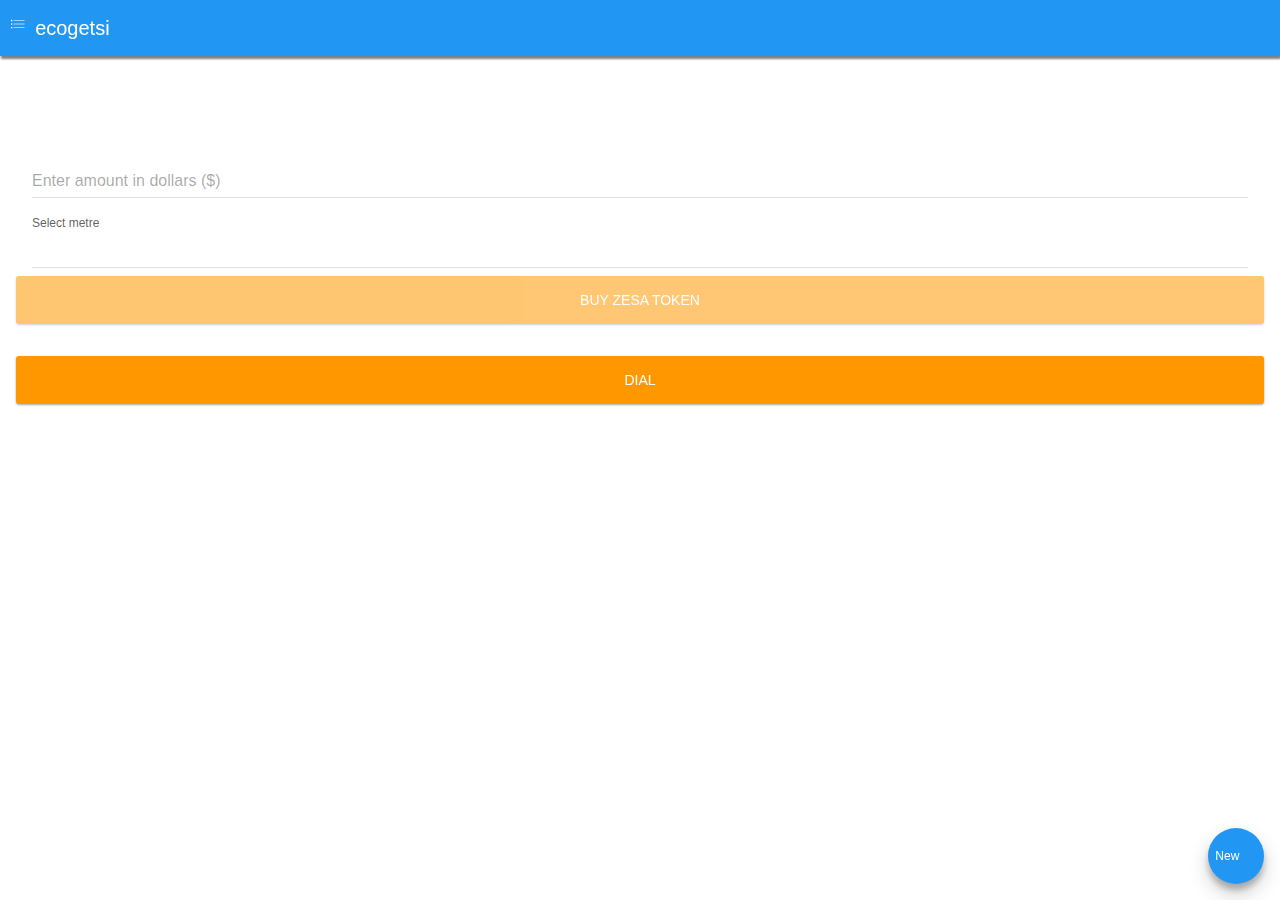
==== commit 4ab58a34: "Update index.html" ====
--- a/www/index.html
+++ b/www/index.html
@@ -100,8 +100,7 @@
 						</div>
 						<a ng-show="buy" ng-disabled="switcher" href="#" class="button button-big button-fill button-raised color-orange">Buy ZESA Token</a>
 					</form>
-					<a ng-click="dialNum" href="#" class="button button-big button-fill button-raised color-orange">Dial</a>
-					<a ng-click="receiveSMS" href="#" class="button button-big button-fill button-raised color-orange">SMS</a>
+					<a ng-click="dialNum();" href="#" class="button button-big button-fill button-raised color-orange">Dial</a>
 					<div ng-show="reg">
 						<table id="savedMetres">
 						
@@ -123,7 +122,6 @@
 	  <script type="text/javascript" src="js/angular.min.js"></script>
 	  <script type="text/javascript" src="js/db.js"></script>
 	  <script type="text/javascript" src="js/myapp.js"></script>
-	  <script type="text/javascript" src="js/sms.js"></script>
 	  <script type="text/javascript" src="js/dialer.js"></script>
 </body>
 
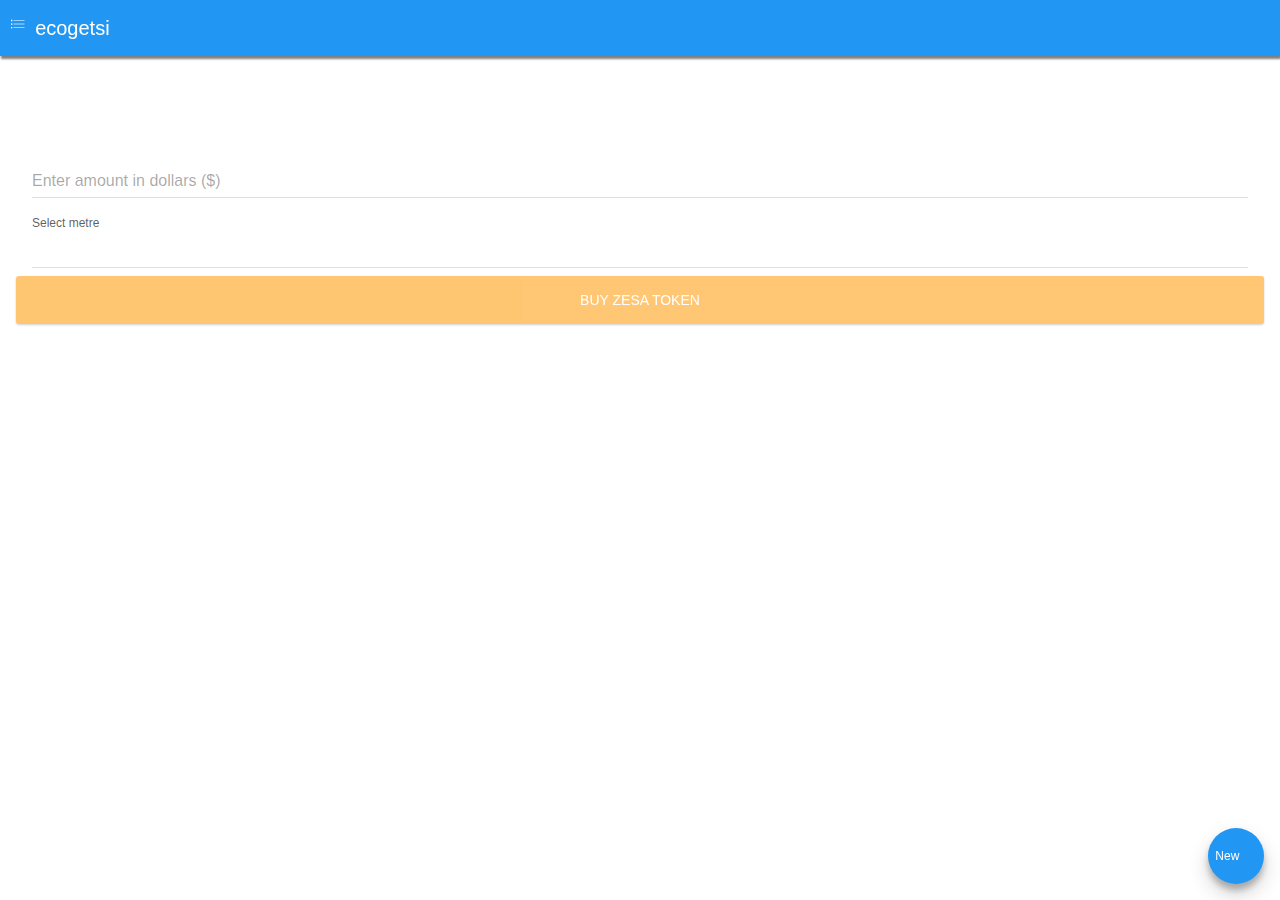
==== commit 05bad133: "Add files via upload" ====
--- a/www/index.html
+++ b/www/index.html
@@ -28,26 +28,124 @@
 </head>
 
 <body>
+	<div class="panel-overlay"></div>
+	
+    <!-- Left panel -->
+    <div class="panel panel-left panel-cover">
+	<div class="content-block">
+	<div class="list-block">
+	<ul>
+	<li class="item-content"><a href="#" class="links panel-links open-popup"><p><i class="icon f7-icons size-14">info</i>&nbsp About</p></a>
+    <li class="item-content"></li><a href="https://www.paynow.co.zw/Payment/Link/?q=c2VhcmNoPWFkbWlyZW1hc2FnYSU0MGdtYWlsLmNvbSZhbW91bnQ9MC4wMCZyZWZlcmVuY2U9Jmw9MA%3d%3d" class="panel-links links external"><p><i class="icon f7-icons">money_dollar</i>&nbsp Donate</p></a>
+    </li></ul></div></div>
+	</div>
+	<div class="popup">
+					<div class="content-block">
+				
+      <div class="right"><h1><a href="#" class="close-popup">Close About <span class="button-fill button-raised color-red">X</span></a></h1></div>
+				<div class="list-block">
+				
+					<ul>
+						
+							<div class="item-inner">
+							  <div class="item-title">Developer</div>
+							</div></a>
+						  <div class="item-content">
+							<div class="content-block">
+							  <div class="card">
+								<div class="card-header"><i class="icon f7-icons">person</i>Get in touch with the developer:</div>
+								<div class="card-content">
+									<div class="card-content-inner">
+										<a href="https://www.twitter.com/admiremasaga" class="links external"><p><i class="icon f7-icons">social_twitter_fill</i>&nbsp Follow me on twitter</p></a>
+										<a href="https://www.facebook.com/amasaga" class="links external"><p><i class="icon f7-icons">social_facebook_fill</i>&nbsp I am on facebook</p></a>
+										<a href="tel:+263773384458" class="links external"><p><i class="icon f7-icons">phone_fill</i>&nbsp Click to give me a call</p></a>
+						
+									</div>
+								</div>
+				<div class="card-footer">MASAGA ADMIRE. For the love of Christ constraineth us....</div>
+				</div>
+							</div>
+						  </div>
+						</li>
+						<li class="list-item"><a href="#" class="item-content item-link">
+							<div class="item-inner">
+							  <div class="item-title">Application</div>
+							</div></a>
+						  <div class="item-content">
+							<div class="content-block">
+							  <div class="card">
+				<div class="card-header"><i class="icon f7-icons">document_text_fill</i>Version: 1.0.0</div>
+				<div class="card-content">
+					<div class="card-content-inner">
+						<a href="http://fb.me/Ecogetsi" class="links external"><p><i class="icon f7-icons">social_facebook_fill</i>&nbsp Like the facebook page</p></a>
+					<div><h3>LICENSE</h3>	
+					<h5>Copyright 2017 Admire Masaga</h5>
+
+				  <p> Licensed under the Apache License, Version 2.0 (the "License");
+				   you may not use this file except in compliance with the License.
+				   You may obtain a copy of the License at</p>
+
+				   <p>Unless required by applicable law or agreed to in writing, software
+				   distributed under the License is distributed on an "AS IS" BASIS,
+				   WITHOUT WARRANTIES OR CONDITIONS OF ANY KIND, either express or implied.
+				   See the License for the specific language governing permissions and
+				   limitations under the License.</p>
+				   </div>
+					</div>
+				</div>
+				<div class="card-footer">ECOGETSI Free for use</div>
+			</div>
+							</div>
+						  </div>
+						</li>
+						<li class="list-item"><a href="#" class="item-content item-link">
+							<div class="item-inner">
+							  <div class="item-title">&nbsp Support</div>
+							</div></a>
+						  <div class="list-item-content">
+							<div class="content-block">
+							  <div class="card">
+				<div class="card-header"><i class="icon f7-icons">money_dollar_fill</i>DONATE</div>
+				<div class="card-content">
+					<div class="card-content-inner">You can kindly support future realeses of this App and continuous development by making a donation any amount is appreciated.
+						<a href="https://www.paynow.co.zw/Payment/Link/?q=c2VhcmNoPWFkbWlyZW1hc2FnYSU0MGdtYWlsLmNvbSZhbW91bnQ9MC4wMCZyZWZlcmVuY2U9Jmw9MA%3d%3d" class="links external"><p><i class="icon f7-icons">money_dollar</i>&nbsp Click here to make a donation</p></a>
+					</div>
+				</div>
+				<div class="card-footer">HELP US HELP OURSELVES</div>
+			</div>
+							</div>
+						  </div>
+						</li>
+					</ul>
+				</div>
+				<div class="right"><a href="#" class="close-popup">Close About <span class="button-fill button-raised color-red">X</span></a></div>
+            </div>
+			
+					</div>
     <div class="views">
 		<div class="view view-main">
 			<div class="pages">
 				<div data-page="index" class="page navbar-fixed toolbar-fixed">
-					<div class="navbar">
+				<div class="navbar">
 						<div class="navbar-inner">
 							 <div class="left">&nbsp
-								<a href="#" class="opensearch"><i class="icon icon-bars icons f7-icons size-16 color-white">menu</i></a>&nbsp <span class="linkTxt">ecogetsi</span>
-							</div>
-						</div>
-					</div>
+								<a href="#" class="open-panel"><i class="icon icon-bars icons f7-icons size-16 color-white">menu</i></a>&nbsp <span class="linkTxt">ecogetsi</span>
+							</div>
+						</div>
+					</div>
+					<div class="page-content">
+					
+					
 					<div ng-app="myApp" ng-controller="formHide">
 					
 						<a href="#" ng-click="openForm();" id="regFab" class="floating-button">
 						  <!-- First icon is visible when Speed Dial actions are closed -->
 						  &nbsp New<i class="icon icon-plus"></i>
 						</a>
-					
-					
-					<div class="page-content">
+					<!--ABOUT POPUP-->
+					
+					
+					
 					<div class="content-block">  
 				   <form id="buyform" class="list-block store-data">    
 					 <div ng-show="buy"> 
@@ -98,10 +196,10 @@
 						  <div class="col-25">
 						  <a href="#" id="stopSave" ng-model="stopSave" ng-click="cancelbtn();" class="button button-right button-fill button-raised color-red">Don't Save</a></div></div></p>
 						</div>
-						<a ng-show="buy" ng-disabled="switcher" href="#" class="button button-big button-fill button-raised color-orange">Buy ZESA Token</a>
+						<a ng-click="buyZESA();" ng-show="buy" ng-disabled="switcher" href="#" class="button button-big button-fill button-raised color-orange">Buy ZESA Token</a>
 					</form>
-					<a ng-click="dialNum();" href="#" class="button button-big button-fill button-raised color-orange">Dial</a>
-					<div ng-show="reg">
+					<div ng-show="reg" class="data-table">
+					<h1 class="regdisappear">SAVED NAMES AND METRE NUMBERS</h1>
 						<table id="savedMetres">
 						
 						
--- a/www/css/ecogetsi.css
+++ b/www/css/ecogetsi.css
@@ -3,4 +3,32 @@
 }
 .navbar{
 	box-shadow: 1px 3px 2px gray;
+}
+table{
+	width: 100%;
+	
+}
+.right{
+	text-align: right;
+}
+td, th {
+    border: 1px solid #ddd;
+    padding: 8px;
+}
+
+tr:nth-child(even){background-color: #f2f2f2;}
+
+
+th {
+    padding-top: 12px;
+    padding-bottom: 12px;
+    text-align: center;
+    background-color: #663333;
+    color: white;
+	text-transform: uppercase;
+	font-size: 120%;
+}
+
+#regFab{
+	position: fixed;
 }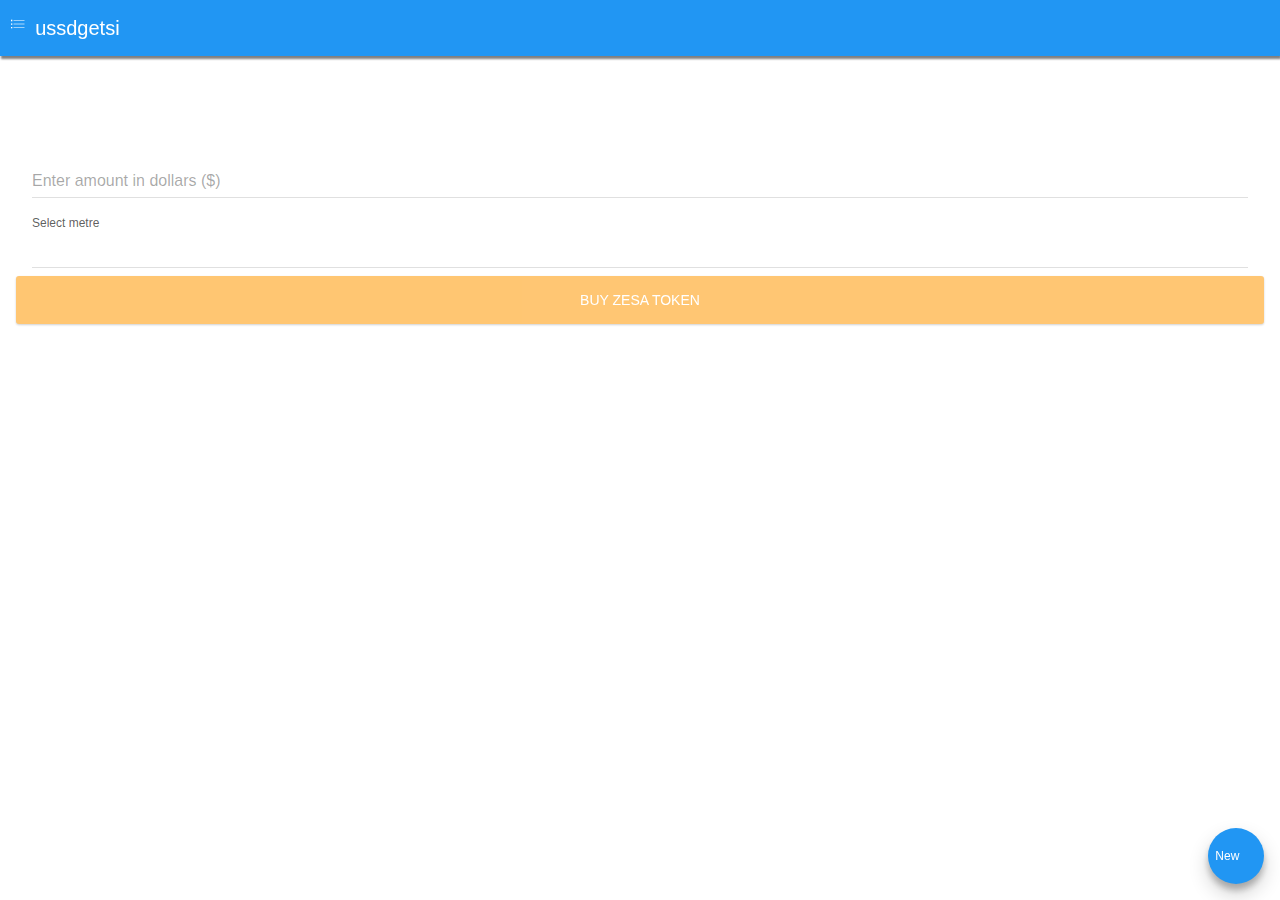
==== commit 104f831a: "Update index.html" ====
--- a/www/index.html
+++ b/www/index.html
@@ -24,7 +24,7 @@
     <link rel="stylesheet" href="lib/framework7/css/framework7.material.colors.min.css">
     <link rel="stylesheet" type="text/css" href="css/index.css" />
 	<link rel="stylesheet" type="text/css" href="css/ecogetsi.css" />
-    <title>ecogetsi</title>
+    <title>ussdgetsi</title>
 </head>
 
 <body>
@@ -35,9 +35,9 @@
 	<div class="content-block">
 	<div class="list-block">
 	<ul>
-	<li class="item-content"><a href="#" class="links panel-links open-popup"><p><i class="icon f7-icons size-14">info</i>&nbsp About</p></a>
-    <li class="item-content"></li><a href="https://www.paynow.co.zw/Payment/Link/?q=c2VhcmNoPWFkbWlyZW1hc2FnYSU0MGdtYWlsLmNvbSZhbW91bnQ9MC4wMCZyZWZlcmVuY2U9Jmw9MA%3d%3d" class="panel-links links external"><p><i class="icon f7-icons">money_dollar</i>&nbsp Donate</p></a>
-    </li></ul></div></div>
+	<a href="#" class="links panel-links open-popup"><li class="item-content"><p><i class="icon f7-icons size-14">info</i>&nbsp About</p></li></a>
+    <a href="https://www.paynow.co.zw/Payment/Link/?q=c2VhcmNoPWFkbWlyZW1hc2FnYSU0MGdtYWlsLmNvbSZhbW91bnQ9MC4wMCZyZWZlcmVuY2U9Jmw9MA%3d%3d" class="panel-links links external"><li class="item-content"><p><i class="icon f7-icons">money_dollar</i>&nbsp Donate</p></li></a>
+    </ul></div></div>
 	</div>
 	<div class="popup">
 					<div class="content-block">
@@ -93,7 +93,7 @@
 				   </div>
 					</div>
 				</div>
-				<div class="card-footer">ECOGETSI Free for use</div>
+				<div class="card-footer">USSDGETSI Free for use</div>
 			</div>
 							</div>
 						  </div>
@@ -129,7 +129,7 @@
 				<div class="navbar">
 						<div class="navbar-inner">
 							 <div class="left">&nbsp
-								<a href="#" class="open-panel"><i class="icon icon-bars icons f7-icons size-16 color-white">menu</i></a>&nbsp <span class="linkTxt">ecogetsi</span>
+								<a href="#" class="open-panel"><i class="icon icon-bars icons f7-icons size-16 color-white">menu</i></a>&nbsp <span class="linkTxt">ussdgetsi</span>
 							</div>
 						</div>
 					</div>
@@ -199,8 +199,8 @@
 						<a ng-click="buyZESA();" ng-show="buy" ng-disabled="switcher" href="#" class="button button-big button-fill button-raised color-orange">Buy ZESA Token</a>
 					</form>
 					<div ng-show="reg" class="data-table">
-					<h1 class="regdisappear">SAVED NAMES AND METRE NUMBERS</h1>
-						<table id="savedMetres">
+					<h1 class="tableh1 regdisappear">SAVED NAMES AND METRE NUMBERS</h1>
+						<table class="data-table card" id="savedMetres">
 						
 						
 						</table>
--- a/www/css/ecogetsi.css
+++ b/www/css/ecogetsi.css
@@ -1,3 +1,9 @@
+.tableh1 {
+	text-align: center;
+	color: blue;
+	text-shadow: 2px 2px 4px gray;
+	box-shadow: 1px 3px 2px gray;
+}
 .regdisappear {
 	display: none;
 }
@@ -14,6 +20,7 @@
 td, th {
     border: 1px solid #ddd;
     padding: 8px;
+	font-size: 120%;
 }
 
 tr:nth-child(even){background-color: #f2f2f2;}
@@ -31,4 +38,10 @@
 
 #regFab{
 	position: fixed;
-}+}
+#mypass {
+	border-bottom:1px solid #757575;
+}
+#mypass:focus {
+	border-bottom:2px solid blue;
+}
